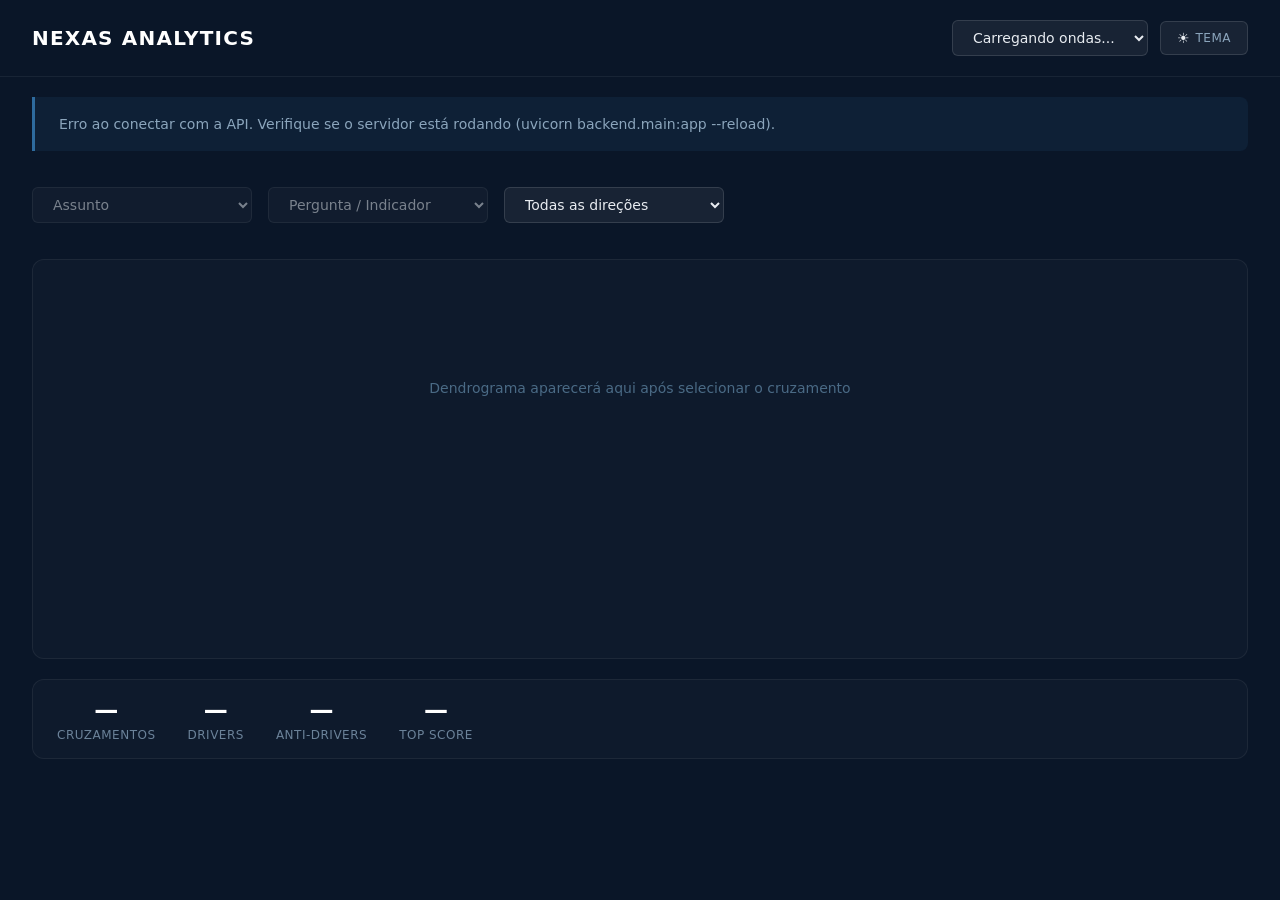
==== nexas-analytics_v2/nexas-analytics/frontend/index.html @ c2ed2652 "04/05" ====
<!DOCTYPE html>
<html lang="pt-BR" data-theme="dark">
<head>
    <meta charset="UTF-8">
    <meta name="viewport" content="width=device-width, initial-scale=1.0">
    <title>NEXAS Analytics</title>
    <script src="https://d3js.org/d3.v7.min.js"></script>

    <style>
        /* ============================================
           TEMA DARK
           ============================================ */
        [data-theme="dark"] {
            --bg-primary: #0A1628;
            --bg-card: rgba(255,255,255,0.02);
            --bg-input: rgba(255,255,255,0.06);
            --bg-contexto: rgba(46,107,158,0.12);
            --bg-tooltip: rgba(10,22,40,0.95);
            --border: rgba(255,255,255,0.06);
            --border-input: rgba(255,255,255,0.12);
            --border-accent: #2E6B9E;
            --text-primary: #FFFFFF;
            --text-secondary: #E8ECF1;
            --text-muted: #8BA5BC;
            --text-faint: #6B8299;
            --text-placeholder: #4A6A85;
            --accent: #E8873D;
            --accent-hover: rgba(232,135,61,0.4);
            --node-fill: #1A2E44;
            --node-has-children: #2E6B9E;
            --node-stroke: #2E6B9E;
            --link-color: rgba(46,107,158,0.4);
            --driver-forte: #E8873D;
            --driver-relevante: #D4A06A;
            --driver-moderado: #8BA5BC;
            --anti-driver: #5B7FA3;
            --baixa-relevancia: #3D5A73;
            --toggle-bg: rgba(255,255,255,0.08);
        }

        /* ============================================
           TEMA LIGHT
           ============================================ */
        [data-theme="light"] {
            --bg-primary: #F4F6F9;
            --bg-card: #FFFFFF;
            --bg-input: #FFFFFF;
            --bg-contexto: rgba(46,107,158,0.06);
            --bg-tooltip: rgba(255,255,255,0.97);
            --border: #E2E6EC;
            --border-input: #D0D6DE;
            --border-accent: #2E6B9E;
            --text-primary: #1A2332;
            --text-secondary: #2D3E50;
            --text-muted: #5A6F82;
            --text-faint: #7A8D9E;
            --text-placeholder: #9AACBB;
            --accent: #D47530;
            --accent-hover: rgba(212,117,48,0.15);
            --node-fill: #FFFFFF;
            --node-has-children: #D0E4F2;
            --node-stroke: #2E6B9E;
            --link-color: rgba(46,107,158,0.25);
            --driver-forte: #D47530;
            --driver-relevante: #B8884A;
            --driver-moderado: #5A6F82;
            --anti-driver: #3A6B94;
            --baixa-relevancia: #9AACBB;
            --toggle-bg: rgba(0,0,0,0.06);
        }

        /* ============================================
           LAYOUT
           ============================================ */
        * { margin: 0; padding: 0; box-sizing: border-box; }

        body {
            font-family: 'Segoe UI', system-ui, -apple-system, sans-serif;
            background: var(--bg-primary);
            color: var(--text-secondary);
            min-height: 100vh;
            transition: background 0.3s, color 0.3s;
        }

        .header {
            padding: 20px 32px;
            border-bottom: 1px solid var(--border);
            display: flex;
            align-items: center;
            justify-content: space-between;
        }
        .header h1 {
            font-size: 20px;
            font-weight: 600;
            color: var(--text-primary);
            letter-spacing: 1.2px;
        }
        .header-controls {
            display: flex;
            align-items: center;
            gap: 12px;
        }

        select, .theme-toggle {
            background: var(--bg-input);
            border: 1px solid var(--border-input);
            color: var(--text-secondary);
            padding: 8px 16px;
            border-radius: 6px;
            font-size: 14px;
            font-family: inherit;
            cursor: pointer;
            transition: border-color 0.2s;
        }
        select:hover, .theme-toggle:hover { border-color: var(--accent); }
        select:focus { outline: none; border-color: var(--accent); }
        select:disabled { opacity: 0.5; cursor: not-allowed; }

        .theme-toggle {
            display: flex;
            align-items: center;
            gap: 6px;
        }
        .toggle-label {
            font-size: 12px;
            text-transform: uppercase;
            letter-spacing: 0.5px;
            color: var(--text-muted);
        }

        .contexto {
            margin: 20px 32px;
            padding: 16px 24px;
            background: var(--bg-contexto);
            border-left: 3px solid var(--border-accent);
            border-radius: 0 8px 8px 0;
            font-size: 14px;
            line-height: 1.6;
            color: var(--text-muted);
        }
        .contexto strong { color: var(--text-primary); }

        .filtros {
            padding: 16px 32px;
            display: flex;
            gap: 16px;
            flex-wrap: wrap;
        }
        .filtros select { min-width: 220px; }

        /* --- Dendrograma (largura total) --- */
        .viz-dendrograma {
            margin: 20px 32px;
            background: var(--bg-card);
            border: 1px solid var(--border);
            border-radius: 12px;
            padding: 20px;
            overflow: auto;
            min-height: 400px;
            transition: background 0.3s, border-color 0.3s;
        }
        .viz-placeholder {
            color: var(--text-placeholder);
            font-size: 14px;
            text-align: center;
            padding: 100px 0;
        }

        /* --- Métricas --- */
        .metricas {
            margin: 20px 32px;
            padding: 16px 24px;
            background: var(--bg-card);
            border: 1px solid var(--border);
            border-radius: 12px;
            display: flex;
            gap: 32px;
            transition: background 0.3s;
        }
        .metrica-item { text-align: center; }
        .metrica-item .valor {
            font-size: 24px;
            font-weight: 700;
            color: var(--text-primary);
        }
        .metrica-item .label {
            font-size: 12px;
            color: var(--text-faint);
            margin-top: 4px;
            text-transform: uppercase;
            letter-spacing: 0.5px;
        }
        .driver-forte { color: var(--driver-forte); }
        .anti-driver { color: var(--anti-driver); }

        /* --- D3 Tree styles --- */
        .node circle {
            stroke: var(--node-stroke);
            stroke-width: 2px;
            cursor: pointer;
            transition: fill 0.2s;
        }
        .node text {
            font: 12px 'Segoe UI', system-ui, sans-serif;
            fill: var(--text-secondary);
        }
        .node--leaf text {
            font-size: 11px;
            fill: var(--text-muted);
        }
        .link {
            fill: none;
            stroke: var(--link-color);
            stroke-width: 1.5px;
        }

        /* --- Tooltip --- */
        .tooltip {
            position: absolute;
            background: var(--bg-tooltip);
            border: 1px solid var(--accent);
            border-radius: 8px;
            padding: 12px 16px;
            font-size: 13px;
            line-height: 1.6;
            pointer-events: none;
            opacity: 0;
            transition: opacity 0.2s;
            max-width: 350px;
            z-index: 1000;
        }
        .tooltip .tip-title {
            font-weight: 600;
            color: var(--text-primary);
            margin-bottom: 4px;
        }
        .tooltip .tip-row { color: var(--text-muted); }
        .tooltip .tip-row span {
            color: var(--accent);
            font-weight: 600;
        }
    </style>
</head>
<body>

    <div class="header">
        <h1>NEXAS ANALYTICS</h1>
        <div class="header-controls">
            <select id="onda-select">
                <option value="">Carregando ondas...</option>
            </select>
            <button class="theme-toggle" id="theme-toggle">
                <span class="toggle-icon">☀️</span>
                <span class="toggle-label">Tema</span>
            </button>
        </div>
    </div>

    <div class="contexto" id="contexto">
        Selecione uma onda e um cruzamento para iniciar a análise.
    </div>

    <div class="filtros">
        <select id="assunto-select" disabled>
            <option value="">Assunto</option>
        </select>
        <select id="pergunta-select" disabled>
            <option value="">Pergunta / Indicador</option>
        </select>
        <select id="direcao-select">
            <option value="">Todas as direções</option>
            <option value="DRIVER">Drivers</option>
            <option value="ANTI-DRIVER">Anti-drivers</option>
        </select>
    </div>

    <div class="viz-dendrograma" id="dendrograma-container">
        <div class="viz-placeholder">
            Dendrograma aparecerá aqui após selecionar o cruzamento
        </div>
    </div>

    <div class="metricas" id="metricas-container">
        <div class="metrica-item">
            <div class="valor" id="met-total">—</div>
            <div class="label">Cruzamentos</div>
        </div>
        <div class="metrica-item">
            <div class="valor driver-forte" id="met-drivers">—</div>
            <div class="label">Drivers</div>
        </div>
        <div class="metrica-item">
            <div class="valor anti-driver" id="met-anti">—</div>
            <div class="label">Anti-drivers</div>
        </div>
        <div class="metrica-item">
            <div class="valor" id="met-top-score">—</div>
            <div class="label">Top Score</div>
        </div>
    </div>

    <div class="tooltip" id="tooltip"></div>

    <script>
    // ============================================
    // NEXAS Analytics — Collapsible Tree + Filtros
    // ============================================

    const API_BASE = '/api';
    const state = { onda: null, assunto: null, pergunta: null, direcao: null, treeData: null };

    // ===================== TEMA =====================

    function initTheme() {
        const saved = localStorage.getItem('nexas-theme') || 'dark';
        applyTheme(saved);
        document.getElementById('theme-toggle').addEventListener('click', () => {
            const next = document.documentElement.getAttribute('data-theme') === 'dark' ? 'light' : 'dark';
            applyTheme(next);
            localStorage.setItem('nexas-theme', next);
            // Re-renderizar a árvore com as novas cores
            if (state.treeData) renderTree(state.treeData.tree);
        });
    }

    function applyTheme(theme) {
        document.documentElement.setAttribute('data-theme', theme);
        document.querySelector('.toggle-icon').textContent = theme === 'dark' ? '☀️' : '🌙';
    }

    function css(varName) {
        return getComputedStyle(document.documentElement).getPropertyValue(varName).trim();
    }

    // ===================== FETCH =====================

    async function fetchJSON(endpoint, params = {}) {
        const url = new URL(endpoint, window.location.origin);
        Object.entries(params).forEach(([k, v]) => { if (v) url.searchParams.set(k, v); });
        const resp = await fetch(url);
        if (!resp.ok) throw new Error(`API ${resp.status}`);
        return resp.json();
    }

    // ===================== INIT =====================

    async function init() {
        initTheme();
        try {
            const ondas = await fetchJSON(`${API_BASE}/ondas`);
            const sel = document.getElementById('onda-select');
            sel.innerHTML = '<option value="">Selecione a onda</option>';
            ondas.forEach(o => {
                const opt = document.createElement('option');
                opt.value = o.codigo;
                opt.textContent = `${o.codigo} (${o.total_registros?.toLocaleString()} reg.)`;
                sel.appendChild(opt);
            });
            sel.addEventListener('change', onOndaChange);
        } catch (e) {
            console.error(e);
            document.getElementById('contexto').textContent =
                'Erro ao conectar com a API. Verifique se o servidor está rodando (uvicorn backend.main:app --reload).';
        }
    }

    // ===================== FILTROS =====================

    async function onOndaChange(e) {
        state.onda = e.target.value;
        if (!state.onda) return;
        const filtros = await fetchJSON(`${API_BASE}/filtros`, { onda: state.onda });
        const sel = document.getElementById('assunto-select');
        sel.innerHTML = '<option value="">Selecione o assunto</option>';
        filtros.assuntos.forEach(a => {
            const opt = document.createElement('option');
            opt.value = a; opt.textContent = a;
            sel.appendChild(opt);
        });
        sel.disabled = false;
        sel.dataset.perguntas = JSON.stringify(filtros.perguntas);
        sel.addEventListener('change', onAssuntoChange);
    }

    async function onAssuntoChange(e) {
        state.assunto = e.target.value;
        if (!state.assunto) return;
        const perguntas = JSON.parse(e.target.dataset.perguntas);
        const sel = document.getElementById('pergunta-select');
        sel.innerHTML = '<option value="">Selecione a pergunta</option>';
        (perguntas[state.assunto] || []).forEach(p => {
            const opt = document.createElement('option');
            opt.value = p; opt.textContent = p;
            sel.appendChild(opt);
        });
        sel.disabled = false;
        sel.addEventListener('change', onPerguntaChange);
    }

    async function onPerguntaChange(e) {
        state.pergunta = e.target.value;
        if (!state.pergunta) return;
        state.direcao = document.getElementById('direcao-select').value || null;
        await loadVisualizacoes();
    }

    document.getElementById('direcao-select').addEventListener('change', () => {
        state.direcao = document.getElementById('direcao-select').value || null;
        if (state.pergunta) loadVisualizacoes();
    });

    // ===================== CARREGAR DADOS =====================

    async function loadVisualizacoes() {
        const params = {
            onda: state.onda, assunto: state.assunto,
            pergunta: state.pergunta, direcao: state.direcao,
        };
        try {
            const [treeData, metricas] = await Promise.all([
                fetchJSON(`${API_BASE}/tree`, params),
                fetchJSON(`${API_BASE}/metricas`, params),
            ]);
            state.treeData = treeData;

            document.getElementById('contexto').innerHTML =
                `Análise do assunto: <strong>${treeData.contexto.assunto_coluna}</strong>. ` +
                `Variáveis associadas a: <strong>${treeData.contexto.pergunta_coluna}</strong>.` +
                (state.direcao ? ` Filtro: <strong>${state.direcao}</strong>.` : '');

            document.getElementById('met-total').textContent = metricas.total_cruzamentos.toLocaleString();
            document.getElementById('met-drivers').textContent = metricas.total_drivers.toLocaleString();
            document.getElementById('met-anti').textContent = metricas.total_anti_drivers.toLocaleString();
            document.getElementById('met-top-score').textContent = metricas.top_score.toFixed(1);

            renderTree(treeData.tree);

        } catch (e) {
            console.error('Erro:', e);
            document.getElementById('dendrograma-container').innerHTML =
                '<div class="viz-placeholder">Erro ao carregar dados. Verifique o console.</div>';
        }
    }

    // ============================================================
    // D3 COLLAPSIBLE TREE
    // Baseado em: https://observablehq.com/@d3/collapsible-tree
    //             https://gist.github.com/d3noob/918a64abe4c3682cac3b4c3c852a698d
    // ============================================================

    let treeNodeId = 0;
    const duration = 500;
    const tooltip = document.getElementById('tooltip');

    function renderTree(data) {
        const container = document.getElementById('dendrograma-container');
        container.innerHTML = '';
        treeNodeId = 0;

        // Calcular tamanho dinâmico baseado no volume de dados
        const countLeaves = (node) => {
            if (!node.children || node.children.length === 0) return 1;
            return node.children.reduce((sum, c) => sum + countLeaves(c), 0);
        };
        const totalLeaves = countLeaves(data);

        // Dimensões: altura proporcional ao número de leaves
        const margin = { top: 20, right: 250, bottom: 20, left: 200 };
        const rowHeight = 22;
        const height = Math.max(500, totalLeaves * rowHeight);
        const width = container.clientWidth - margin.left - margin.right;
        const levelSpacing = Math.min(250, width / 5);

        const svg = d3.select(container).append('svg')
            .attr('width', width + margin.left + margin.right)
            .attr('height', height + margin.top + margin.bottom);

        const g = svg.append('g')
            .attr('transform', `translate(${margin.left},${margin.top})`);

        // Layout
        const treemap = d3.tree().size([height, width]);

        // Criar hierarquia D3
        const root = d3.hierarchy(data, d => d.children);
        root.x0 = height / 2;
        root.y0 = 0;

        // Colapsar tudo abaixo do nível 1 (CATEGORIA_COLUNA fica visível)
        if (root.children) {
            root.children.forEach(child => {
                if (child.children) {
                    child.children.forEach(collapse);
                }
            });
        }

        update(root);

        function collapse(d) {
            if (d.children) {
                d._children = d.children;
                d._children.forEach(collapse);
                d.children = null;
            }
        }

        function update(source) {
            const treeDataLayout = treemap(root);
            const nodes = treeDataLayout.descendants();
            const links = treeDataLayout.descendants().slice(1);

            // Espaçamento horizontal por nível
            nodes.forEach(d => { d.y = d.depth * levelSpacing; });

            // ========== NÓS ==========
            const node = g.selectAll('g.node')
                .data(nodes, d => d.id || (d.id = ++treeNodeId));

            const nodeEnter = node.enter().append('g')
                .attr('class', d => 'node' + (d.data.leaf ? ' node--leaf' : ''))
                .attr('transform', `translate(${source.y0},${source.x0})`)
                .on('click', (event, d) => {
                    // Toggle expand/collapse
                    if (d.children) {
                        d._children = d.children;
                        d.children = null;
                    } else {
                        d.children = d._children;
                        d._children = null;
                    }
                    update(d);
                })
                .on('mouseover', (event, d) => showTooltip(event, d))
                .on('mouseout', () => hideTooltip());

            // Círculo do nó
            nodeEnter.append('circle')
                .attr('r', 1e-6)
                .style('fill', d => nodeColor(d));

            // Label do nó
            nodeEnter.append('text')
                .attr('dy', '.35em')
                .attr('x', d => (d.children || d._children) ? -14 : 14)
                .attr('text-anchor', d => (d.children || d._children) ? 'end' : 'start')
                .text(d => truncate(d.data.name, 50))
                .style('fill', css('--text-secondary'));

            // Score badge nos leaves
            nodeEnter.filter(d => d.data.leaf && d.data.metrics)
                .append('text')
                .attr('class', 'score-badge')
                .attr('dy', '.35em')
                .attr('x', d => 14 + measureText(truncate(d.data.name, 50)) + 8)
                .style('fill', d => scoreColor(d.data.metrics))
                .style('font-size', '10px')
                .style('font-weight', '600')
                .text(d => `${d.data.metrics.score_nexas.toFixed(1)}`);

            // UPDATE
            const nodeUpdate = nodeEnter.merge(node);

            nodeUpdate.transition().duration(duration)
                .attr('transform', d => `translate(${d.y},${d.x})`);

            nodeUpdate.select('circle')
                .attr('r', d => d.data.leaf ? 4 : 7)
                .style('fill', d => nodeColor(d))
                .style('stroke', css('--node-stroke'))
                .attr('cursor', d => (d.children || d._children) ? 'pointer' : 'default');

            nodeUpdate.select('text')
                .style('fill', css('--text-secondary'));

            // EXIT
            const nodeExit = node.exit().transition().duration(duration)
                .attr('transform', `translate(${source.y},${source.x})`)
                .remove();

            nodeExit.select('circle').attr('r', 1e-6);
            nodeExit.select('text').style('fill-opacity', 1e-6);

            // ========== LINKS ==========
            const link = g.selectAll('path.link')
                .data(links, d => d.id);

            const linkEnter = link.enter().insert('path', 'g')
                .attr('class', 'link')
                .attr('d', () => {
                    const o = { x: source.x0, y: source.y0 };
                    return diagonal(o, o);
                })
                .style('stroke', css('--link-color'));

            const linkUpdate = linkEnter.merge(link);

            linkUpdate.transition().duration(duration)
                .attr('d', d => diagonal(d, d.parent))
                .style('stroke', css('--link-color'));

            link.exit().transition().duration(duration)
                .attr('d', () => {
                    const o = { x: source.x, y: source.y };
                    return diagonal(o, o);
                })
                .remove();

            // Guardar posições para transições
            nodes.forEach(d => {
                d.x0 = d.x;
                d.y0 = d.y;
            });
        }

        // Curva Bézier horizontal
        function diagonal(s, d) {
            return `M ${s.y} ${s.x}
                    C ${(s.y + d.y) / 2} ${s.x},
                      ${(s.y + d.y) / 2} ${d.x},
                      ${d.y} ${d.x}`;
        }
    }

    // ===================== HELPERS VISUAIS =====================

    function nodeColor(d) {
        if (d._children) return css('--node-has-children'); // colapsado
        if (d.data.leaf) {
            // Cor baseada na direção
            const dir = d.data.metrics?.categoria_direcao || '';
            if (dir.includes('FORTE')) return css('--driver-forte');
            if (dir.includes('RELEVANTE')) return css('--driver-relevante');
            if (dir.includes('MODERADO')) return css('--driver-moderado');
            if (dir.includes('ANTI')) return css('--anti-driver');
            return css('--baixa-relevancia');
        }
        return css('--node-fill'); // nó interno expandido
    }

    function scoreColor(metrics) {
        if (!metrics) return css('--text-muted');
        const dir = metrics.categoria_direcao || '';
        if (dir.includes('FORTE')) return css('--driver-forte');
        if (dir.includes('RELEVANTE')) return css('--driver-relevante');
        return css('--text-muted');
    }

    function truncate(text, max) {
        if (!text) return '';
        return text.length > max ? text.substring(0, max) + '…' : text;
    }

    function measureText(text) {
        // Aproximação: 7px por caractere em 12px font
        return text.length * 6.5;
    }

    // ===================== TOOLTIP =====================

    function showTooltip(event, d) {
        const m = d.data.metrics;
        if (!m) return;

        let html = `<div class="tip-title">${d.data.name}</div>`;
        html += `<div class="tip-row">Nível: ${d.data.nivel}</div>`;

        if (d.data.leaf) {
            // Leaf: métricas individuais
            html += `<div class="tip-row">Score Nexas: <span>${m.score_nexas.toFixed(2)}</span></div>`;
            html += `<div class="tip-row">Lift: <span>${m.lift.toFixed(3)}</span></div>`;
            html += `<div class="tip-row">Relevância: <span>${(m.relevancia * 100).toFixed(1)}%</span></div>`;
            html += `<div class="tip-row">Direção: <span>${m.categoria_direcao}</span></div>`;
            if (m.base_comum) html += `<div class="tip-row">Base comum: <span>${m.base_comum}</span></div>`;
        } else {
            // Nó interno: métricas agregadas
            html += `<div class="tip-row">Score médio: <span>${m.avg_score.toFixed(2)}</span></div>`;
            html += `<div class="tip-row">Relevância média: <span>${(m.avg_relevancia * 100).toFixed(1)}%</span></div>`;
            html += `<div class="tip-row">Associações: <span>${m.count}</span></div>`;
        }

        tooltip.innerHTML = html;
        tooltip.style.opacity = 1;
        tooltip.style.left = (event.pageX + 15) + 'px';
        tooltip.style.top = (event.pageY - 10) + 'px';
    }

    function hideTooltip() {
        tooltip.style.opacity = 0;
    }

    // ===================== START =====================
    init();
    </script>
</body>
</html>
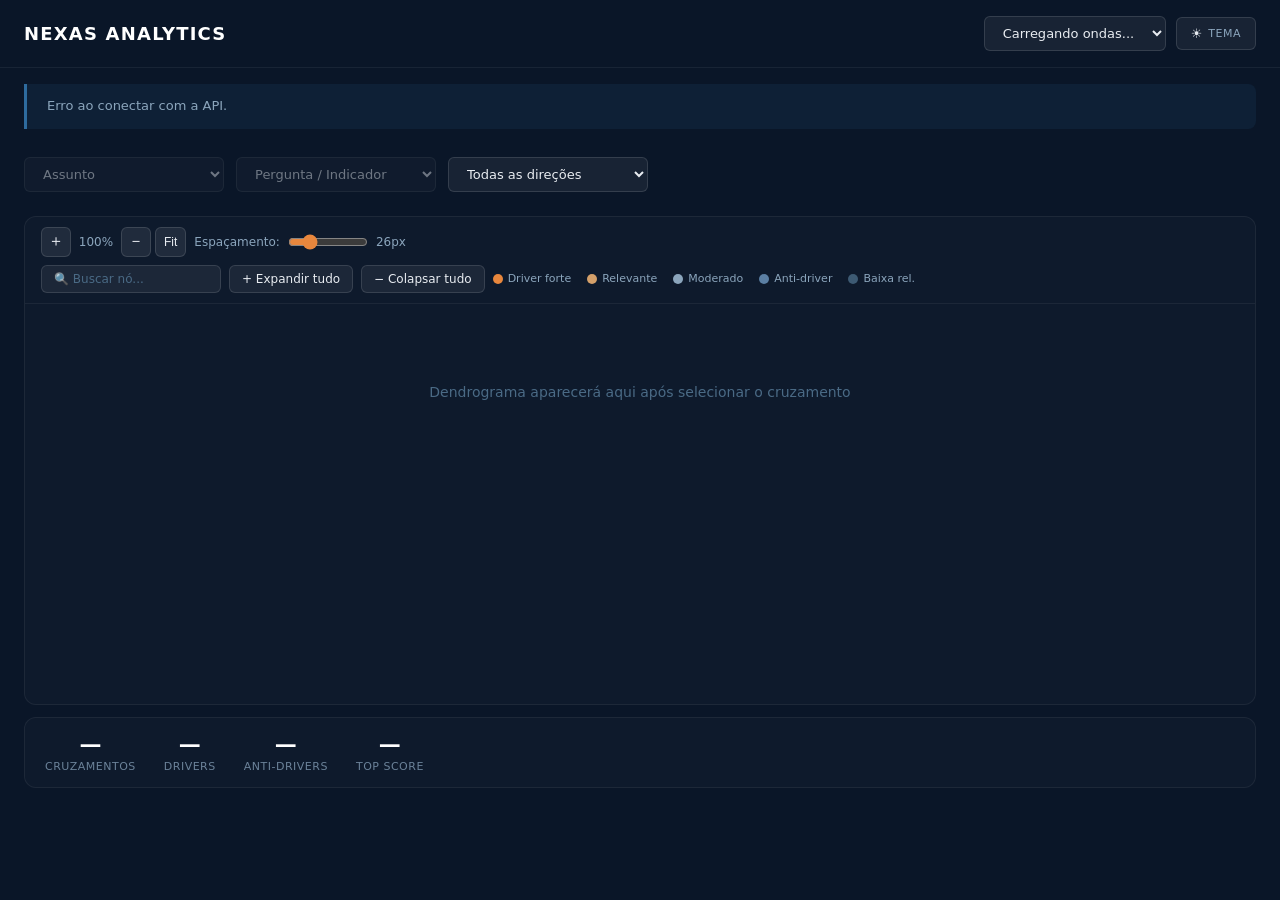
==== commit bdac2f57: "aplicaçao do zoom" ====
--- a/nexas-analytics_v2/nexas-analytics/frontend/index.html
+++ b/nexas-analytics_v2/nexas-analytics/frontend/index.html
@@ -7,15 +7,13 @@
     <script src="https://d3js.org/d3.v7.min.js"></script>
 
     <style>
-        /* ============================================
-           TEMA DARK
-           ============================================ */
+        /* ============================================ TEMAS ============================================ */
         [data-theme="dark"] {
             --bg-primary: #0A1628;
             --bg-card: rgba(255,255,255,0.02);
             --bg-input: rgba(255,255,255,0.06);
             --bg-contexto: rgba(46,107,158,0.12);
-            --bg-tooltip: rgba(10,22,40,0.95);
+            --bg-tooltip: rgba(10,22,40,0.97);
             --border: rgba(255,255,255,0.06);
             --border-input: rgba(255,255,255,0.12);
             --border-accent: #2E6B9E;
@@ -25,28 +23,25 @@
             --text-faint: #6B8299;
             --text-placeholder: #4A6A85;
             --accent: #E8873D;
-            --accent-hover: rgba(232,135,61,0.4);
-            --node-fill: #1A2E44;
-            --node-has-children: #2E6B9E;
+            --accent-hover: rgba(232,135,61,0.15);
+            --node-internal: #1A2E44;
+            --node-collapsed: #2E6B9E;
             --node-stroke: #2E6B9E;
-            --link-color: rgba(46,107,158,0.4);
+            --link-color: rgba(46,107,158,0.35);
             --driver-forte: #E8873D;
             --driver-relevante: #D4A06A;
             --driver-moderado: #8BA5BC;
             --anti-driver: #5B7FA3;
             --baixa-relevancia: #3D5A73;
             --toggle-bg: rgba(255,255,255,0.08);
-        }
-
-        /* ============================================
-           TEMA LIGHT
-           ============================================ */
+            --zoom-btn-bg: rgba(255,255,255,0.08);
+        }
         [data-theme="light"] {
             --bg-primary: #F4F6F9;
             --bg-card: #FFFFFF;
             --bg-input: #FFFFFF;
             --bg-contexto: rgba(46,107,158,0.06);
-            --bg-tooltip: rgba(255,255,255,0.97);
+            --bg-tooltip: rgba(255,255,255,0.98);
             --border: #E2E6EC;
             --border-input: #D0D6DE;
             --border-accent: #2E6B9E;
@@ -56,24 +51,22 @@
             --text-faint: #7A8D9E;
             --text-placeholder: #9AACBB;
             --accent: #D47530;
-            --accent-hover: rgba(212,117,48,0.15);
-            --node-fill: #FFFFFF;
-            --node-has-children: #D0E4F2;
+            --accent-hover: rgba(212,117,48,0.1);
+            --node-internal: #FFFFFF;
+            --node-collapsed: #D0E4F2;
             --node-stroke: #2E6B9E;
-            --link-color: rgba(46,107,158,0.25);
+            --link-color: rgba(46,107,158,0.2);
             --driver-forte: #D47530;
             --driver-relevante: #B8884A;
             --driver-moderado: #5A6F82;
             --anti-driver: #3A6B94;
             --baixa-relevancia: #9AACBB;
             --toggle-bg: rgba(0,0,0,0.06);
-        }
-
-        /* ============================================
-           LAYOUT
-           ============================================ */
+            --zoom-btn-bg: rgba(0,0,0,0.05);
+        }
+
+        /* ============================================ LAYOUT ============================================ */
         * { margin: 0; padding: 0; box-sizing: border-box; }
-
         body {
             font-family: 'Segoe UI', system-ui, -apple-system, sans-serif;
             background: var(--bg-primary);
@@ -83,161 +76,223 @@
         }
 
         .header {
-            padding: 20px 32px;
+            padding: 16px 24px;
             border-bottom: 1px solid var(--border);
             display: flex;
             align-items: center;
             justify-content: space-between;
+            gap: 12px;
         }
         .header h1 {
-            font-size: 20px;
+            font-size: 18px;
             font-weight: 600;
             color: var(--text-primary);
             letter-spacing: 1.2px;
-        }
-        .header-controls {
-            display: flex;
-            align-items: center;
-            gap: 12px;
-        }
-
-        select, .theme-toggle {
+            white-space: nowrap;
+        }
+        .header-controls { display: flex; align-items: center; gap: 10px; flex-wrap: wrap; }
+
+        select, .theme-toggle, .btn {
             background: var(--bg-input);
             border: 1px solid var(--border-input);
             color: var(--text-secondary);
-            padding: 8px 16px;
+            padding: 8px 14px;
             border-radius: 6px;
-            font-size: 14px;
+            font-size: 13px;
             font-family: inherit;
             cursor: pointer;
-            transition: border-color 0.2s;
-        }
-        select:hover, .theme-toggle:hover { border-color: var(--accent); }
-        select:focus { outline: none; border-color: var(--accent); }
-        select:disabled { opacity: 0.5; cursor: not-allowed; }
-
-        .theme-toggle {
-            display: flex;
-            align-items: center;
-            gap: 6px;
-        }
-        .toggle-label {
-            font-size: 12px;
-            text-transform: uppercase;
-            letter-spacing: 0.5px;
-            color: var(--text-muted);
-        }
+            transition: border-color 0.2s, background 0.2s;
+        }
+        select:hover, .theme-toggle:hover, .btn:hover { border-color: var(--accent); }
+        select:focus, .btn:focus { outline: none; border-color: var(--accent); }
+        select:disabled { opacity: 0.45; cursor: not-allowed; }
+
+        .theme-toggle { display: flex; align-items: center; gap: 6px; }
+        .toggle-label { font-size: 11px; text-transform: uppercase; letter-spacing: 0.5px; color: var(--text-muted); }
 
         .contexto {
-            margin: 20px 32px;
-            padding: 16px 24px;
+            margin: 16px 24px;
+            padding: 12px 20px;
             background: var(--bg-contexto);
             border-left: 3px solid var(--border-accent);
             border-radius: 0 8px 8px 0;
-            font-size: 14px;
+            font-size: 13px;
             line-height: 1.6;
             color: var(--text-muted);
         }
         .contexto strong { color: var(--text-primary); }
 
-        .filtros {
-            padding: 16px 32px;
-            display: flex;
-            gap: 16px;
-            flex-wrap: wrap;
-        }
-        .filtros select { min-width: 220px; }
-
-        /* --- Dendrograma (largura total) --- */
-        .viz-dendrograma {
-            margin: 20px 32px;
+        .filtros { padding: 12px 24px; display: flex; gap: 12px; flex-wrap: wrap; align-items: center; }
+        .filtros select { min-width: 200px; }
+
+        /* ===== DENDROGRAMA ===== */
+        .viz-wrapper {
+            margin: 12px 24px;
             background: var(--bg-card);
             border: 1px solid var(--border);
             border-radius: 12px;
-            padding: 20px;
+            overflow: hidden;
+            position: relative;
+        }
+
+        /* Barra de controles do dendrograma */
+        .viz-toolbar {
+            display: flex;
+            align-items: center;
+            justify-content: space-between;
+            padding: 10px 16px;
+            border-bottom: 1px solid var(--border);
+            gap: 8px;
+            flex-wrap: wrap;
+        }
+        .viz-toolbar-left { display: flex; align-items: center; gap: 8px; }
+        .viz-toolbar-right { display: flex; align-items: center; gap: 8px; }
+
+        .zoom-controls { display: flex; align-items: center; gap: 4px; }
+        .zoom-btn {
+            background: var(--zoom-btn-bg);
+            border: 1px solid var(--border-input);
+            color: var(--text-secondary);
+            width: 30px;
+            height: 30px;
+            border-radius: 6px;
+            font-size: 16px;
+            cursor: pointer;
+            display: flex;
+            align-items: center;
+            justify-content: center;
+            transition: border-color 0.2s, background 0.2s;
+        }
+        .zoom-btn:hover { border-color: var(--accent); background: var(--accent-hover); }
+        .zoom-level {
+            font-size: 12px;
+            color: var(--text-muted);
+            min-width: 42px;
+            text-align: center;
+        }
+
+        /* Controle de espaçamento */
+        .spacing-control { display: flex; align-items: center; gap: 8px; font-size: 12px; color: var(--text-muted); }
+        .spacing-control input[type=range] {
+            width: 80px;
+            accent-color: var(--accent);
+        }
+
+        /* Busca de nós */
+        .search-input {
+            background: var(--bg-input);
+            border: 1px solid var(--border-input);
+            color: var(--text-secondary);
+            padding: 6px 12px;
+            border-radius: 6px;
+            font-size: 12px;
+            font-family: inherit;
+            width: 180px;
+        }
+        .search-input:focus { outline: none; border-color: var(--accent); }
+        .search-input::placeholder { color: var(--text-placeholder); }
+
+        /* Container do SVG com scroll */
+        .viz-dendrograma {
             overflow: auto;
             min-height: 400px;
-            transition: background 0.3s, border-color 0.3s;
-        }
+            max-height: 75vh;
+            cursor: grab;
+        }
+        .viz-dendrograma:active { cursor: grabbing; }
         .viz-placeholder {
             color: var(--text-placeholder);
             font-size: 14px;
             text-align: center;
-            padding: 100px 0;
-        }
-
-        /* --- Métricas --- */
+            padding: 80px 0;
+        }
+
+        /* ===== D3 NODE STYLES ===== */
+        .node circle {
+            stroke-width: 2px;
+            cursor: pointer;
+            transition: r 0.2s, stroke-width 0.2s;
+        }
+        .node circle:hover { stroke-width: 3px; }
+        .node text {
+            font-size: 12px;
+            font-family: 'Segoe UI', system-ui, sans-serif;
+            fill: var(--text-secondary);
+            pointer-events: none;
+        }
+        .node.highlight circle { stroke: var(--accent) !important; stroke-width: 3px !important; }
+        .node.highlight text { fill: var(--accent) !important; font-weight: 600; }
+
+        .link {
+            fill: none;
+            stroke-width: 1.5px;
+            transition: stroke 0.3s;
+        }
+
+        /* ===== MÉTRICAS ===== */
         .metricas {
-            margin: 20px 32px;
-            padding: 16px 24px;
+            margin: 12px 24px 20px;
+            padding: 14px 20px;
             background: var(--bg-card);
             border: 1px solid var(--border);
             border-radius: 12px;
             display: flex;
-            gap: 32px;
-            transition: background 0.3s;
+            gap: 28px;
+            flex-wrap: wrap;
         }
         .metrica-item { text-align: center; }
-        .metrica-item .valor {
-            font-size: 24px;
-            font-weight: 700;
-            color: var(--text-primary);
-        }
-        .metrica-item .label {
-            font-size: 12px;
-            color: var(--text-faint);
-            margin-top: 4px;
-            text-transform: uppercase;
-            letter-spacing: 0.5px;
-        }
-        .driver-forte { color: var(--driver-forte); }
-        .anti-driver { color: var(--anti-driver); }
-
-        /* --- D3 Tree styles --- */
-        .node circle {
-            stroke: var(--node-stroke);
-            stroke-width: 2px;
-            cursor: pointer;
-            transition: fill 0.2s;
-        }
-        .node text {
-            font: 12px 'Segoe UI', system-ui, sans-serif;
-            fill: var(--text-secondary);
-        }
-        .node--leaf text {
-            font-size: 11px;
-            fill: var(--text-muted);
-        }
-        .link {
-            fill: none;
-            stroke: var(--link-color);
-            stroke-width: 1.5px;
-        }
-
-        /* --- Tooltip --- */
+        .metrica-item .valor { font-size: 22px; font-weight: 700; color: var(--text-primary); }
+        .metrica-item .label { font-size: 11px; color: var(--text-faint); margin-top: 3px; text-transform: uppercase; letter-spacing: 0.5px; }
+        .driver-forte  { color: var(--driver-forte); }
+        .anti-driver   { color: var(--anti-driver); }
+
+        /* ===== TOOLTIP ===== */
         .tooltip {
-            position: absolute;
+            position: fixed;
             background: var(--bg-tooltip);
             border: 1px solid var(--accent);
             border-radius: 8px;
             padding: 12px 16px;
-            font-size: 13px;
-            line-height: 1.6;
+            font-size: 12px;
+            line-height: 1.7;
             pointer-events: none;
             opacity: 0;
-            transition: opacity 0.2s;
-            max-width: 350px;
-            z-index: 1000;
-        }
-        .tooltip .tip-title {
+            transition: opacity 0.15s;
+            max-width: 340px;
+            z-index: 9999;
+            box-shadow: 0 8px 32px rgba(0,0,0,0.3);
+        }
+        .tooltip .tip-title { font-weight: 600; color: var(--text-primary); margin-bottom: 6px; font-size: 13px; }
+        .tooltip .tip-row { color: var(--text-muted); }
+        .tooltip .tip-row span { color: var(--accent); font-weight: 600; }
+        .tooltip .tip-badge {
+            display: inline-block;
+            padding: 2px 8px;
+            border-radius: 4px;
+            font-size: 11px;
             font-weight: 600;
-            color: var(--text-primary);
-            margin-bottom: 4px;
-        }
-        .tooltip .tip-row { color: var(--text-muted); }
-        .tooltip .tip-row span {
-            color: var(--accent);
-            font-weight: 600;
+            margin-top: 4px;
+        }
+
+        /* ===== LEGENDA ===== */
+        .legenda {
+            display: flex;
+            gap: 16px;
+            align-items: center;
+            flex-wrap: wrap;
+        }
+        .legenda-item {
+            display: flex;
+            align-items: center;
+            gap: 5px;
+            font-size: 11px;
+            color: var(--text-muted);
+        }
+        .legenda-dot {
+            width: 10px;
+            height: 10px;
+            border-radius: 50%;
+            flex-shrink: 0;
         }
     </style>
 </head>
@@ -246,9 +301,7 @@
     <div class="header">
         <h1>NEXAS ANALYTICS</h1>
         <div class="header-controls">
-            <select id="onda-select">
-                <option value="">Carregando ondas...</option>
-            </select>
+            <select id="onda-select"><option value="">Carregando ondas...</option></select>
             <button class="theme-toggle" id="theme-toggle">
                 <span class="toggle-icon">☀️</span>
                 <span class="toggle-label">Tema</span>
@@ -261,12 +314,8 @@
     </div>
 
     <div class="filtros">
-        <select id="assunto-select" disabled>
-            <option value="">Assunto</option>
-        </select>
-        <select id="pergunta-select" disabled>
-            <option value="">Pergunta / Indicador</option>
-        </select>
+        <select id="assunto-select" disabled><option value="">Assunto</option></select>
+        <select id="pergunta-select" disabled><option value="">Pergunta / Indicador</option></select>
         <select id="direcao-select">
             <option value="">Todas as direções</option>
             <option value="DRIVER">Drivers</option>
@@ -274,423 +323,484 @@
         </select>
     </div>
 
-    <div class="viz-dendrograma" id="dendrograma-container">
-        <div class="viz-placeholder">
-            Dendrograma aparecerá aqui após selecionar o cruzamento
+    <div class="viz-wrapper" id="viz-wrapper">
+        <!-- Toolbar do dendrograma -->
+        <div class="viz-toolbar">
+            <div class="viz-toolbar-left">
+                <!-- Zoom -->
+                <div class="zoom-controls">
+                    <button class="zoom-btn" id="zoom-in"  title="Zoom in">＋</button>
+                    <span class="zoom-level" id="zoom-level">100%</span>
+                    <button class="zoom-btn" id="zoom-out" title="Zoom out">－</button>
+                    <button class="zoom-btn" id="zoom-fit" title="Ajustar à tela" style="width:auto;padding:0 8px;font-size:12px;">Fit</button>
+                </div>
+                <!-- Espaçamento vertical -->
+                <div class="spacing-control">
+                    <span>Espaçamento:</span>
+                    <input type="range" id="spacing-slider" min="16" max="60" value="26" step="2">
+                    <span id="spacing-val">26px</span>
+                </div>
+            </div>
+            <div class="viz-toolbar-right">
+                <!-- Busca -->
+                <input type="text" class="search-input" id="search-input" placeholder="🔍 Buscar nó...">
+                <!-- Expandir/colapsar tudo -->
+                <button class="btn" id="btn-expand-all"   style="font-size:12px;padding:6px 12px;">+ Expandir tudo</button>
+                <button class="btn" id="btn-collapse-all" style="font-size:12px;padding:6px 12px;">− Colapsar tudo</button>
+                <!-- Legenda -->
+                <div class="legenda">
+                    <div class="legenda-item"><div class="legenda-dot" style="background:var(--driver-forte)"></div>Driver forte</div>
+                    <div class="legenda-item"><div class="legenda-dot" style="background:var(--driver-relevante)"></div>Relevante</div>
+                    <div class="legenda-item"><div class="legenda-dot" style="background:var(--driver-moderado)"></div>Moderado</div>
+                    <div class="legenda-item"><div class="legenda-dot" style="background:var(--anti-driver)"></div>Anti-driver</div>
+                    <div class="legenda-item"><div class="legenda-dot" style="background:var(--baixa-relevancia)"></div>Baixa rel.</div>
+                </div>
+            </div>
+        </div>
+        <!-- SVG do dendrograma -->
+        <div class="viz-dendrograma" id="dendrograma-container">
+            <div class="viz-placeholder">Dendrograma aparecerá aqui após selecionar o cruzamento</div>
         </div>
     </div>
 
-    <div class="metricas" id="metricas-container">
-        <div class="metrica-item">
-            <div class="valor" id="met-total">—</div>
-            <div class="label">Cruzamentos</div>
-        </div>
-        <div class="metrica-item">
-            <div class="valor driver-forte" id="met-drivers">—</div>
-            <div class="label">Drivers</div>
-        </div>
-        <div class="metrica-item">
-            <div class="valor anti-driver" id="met-anti">—</div>
-            <div class="label">Anti-drivers</div>
-        </div>
-        <div class="metrica-item">
-            <div class="valor" id="met-top-score">—</div>
-            <div class="label">Top Score</div>
-        </div>
+    <div class="metricas">
+        <div class="metrica-item"><div class="valor" id="met-total">—</div><div class="label">Cruzamentos</div></div>
+        <div class="metrica-item"><div class="valor driver-forte" id="met-drivers">—</div><div class="label">Drivers</div></div>
+        <div class="metrica-item"><div class="valor anti-driver" id="met-anti">—</div><div class="label">Anti-drivers</div></div>
+        <div class="metrica-item"><div class="valor" id="met-top-score">—</div><div class="label">Top Score</div></div>
     </div>
 
     <div class="tooltip" id="tooltip"></div>
 
-    <script>
-    // ============================================
-    // NEXAS Analytics — Collapsible Tree + Filtros
-    // ============================================
-
-    const API_BASE = '/api';
-    const state = { onda: null, assunto: null, pergunta: null, direcao: null, treeData: null };
-
-    // ===================== TEMA =====================
-
-    function initTheme() {
-        const saved = localStorage.getItem('nexas-theme') || 'dark';
-        applyTheme(saved);
-        document.getElementById('theme-toggle').addEventListener('click', () => {
-            const next = document.documentElement.getAttribute('data-theme') === 'dark' ? 'light' : 'dark';
-            applyTheme(next);
-            localStorage.setItem('nexas-theme', next);
-            // Re-renderizar a árvore com as novas cores
-            if (state.treeData) renderTree(state.treeData.tree);
-        });
-    }
-
-    function applyTheme(theme) {
-        document.documentElement.setAttribute('data-theme', theme);
-        document.querySelector('.toggle-icon').textContent = theme === 'dark' ? '☀️' : '🌙';
-    }
-
-    function css(varName) {
-        return getComputedStyle(document.documentElement).getPropertyValue(varName).trim();
-    }
-
-    // ===================== FETCH =====================
-
-    async function fetchJSON(endpoint, params = {}) {
-        const url = new URL(endpoint, window.location.origin);
-        Object.entries(params).forEach(([k, v]) => { if (v) url.searchParams.set(k, v); });
-        const resp = await fetch(url);
-        if (!resp.ok) throw new Error(`API ${resp.status}`);
-        return resp.json();
-    }
-
-    // ===================== INIT =====================
-
-    async function init() {
-        initTheme();
-        try {
-            const ondas = await fetchJSON(`${API_BASE}/ondas`);
-            const sel = document.getElementById('onda-select');
-            sel.innerHTML = '<option value="">Selecione a onda</option>';
-            ondas.forEach(o => {
-                const opt = document.createElement('option');
-                opt.value = o.codigo;
-                opt.textContent = `${o.codigo} (${o.total_registros?.toLocaleString()} reg.)`;
-                sel.appendChild(opt);
-            });
-            sel.addEventListener('change', onOndaChange);
-        } catch (e) {
-            console.error(e);
-            document.getElementById('contexto').textContent =
-                'Erro ao conectar com a API. Verifique se o servidor está rodando (uvicorn backend.main:app --reload).';
-        }
-    }
-
-    // ===================== FILTROS =====================
-
-    async function onOndaChange(e) {
-        state.onda = e.target.value;
-        if (!state.onda) return;
-        const filtros = await fetchJSON(`${API_BASE}/filtros`, { onda: state.onda });
-        const sel = document.getElementById('assunto-select');
-        sel.innerHTML = '<option value="">Selecione o assunto</option>';
-        filtros.assuntos.forEach(a => {
+<script>
+// ============================================================
+// NEXAS Analytics — Collapsible Tree com Zoom + Espaçamento
+// ============================================================
+
+const API_BASE = '/api';
+const state = { onda: null, assunto: null, pergunta: null, direcao: null, treeData: null };
+
+// ===================== TEMA =====================
+function initTheme() {
+    const saved = localStorage.getItem('nexas-theme') || 'dark';
+    applyTheme(saved);
+    document.getElementById('theme-toggle').addEventListener('click', () => {
+        const next = document.documentElement.getAttribute('data-theme') === 'dark' ? 'light' : 'dark';
+        applyTheme(next);
+        localStorage.setItem('nexas-theme', next);
+        if (state.treeData) renderTree(state.treeData.tree);
+    });
+}
+function applyTheme(theme) {
+    document.documentElement.setAttribute('data-theme', theme);
+    document.querySelector('.toggle-icon').textContent = theme === 'dark' ? '☀️' : '🌙';
+}
+function css(v) { return getComputedStyle(document.documentElement).getPropertyValue(v).trim(); }
+
+// ===================== FETCH =====================
+async function fetchJSON(endpoint, params = {}) {
+    const url = new URL(endpoint, window.location.origin);
+    Object.entries(params).forEach(([k,v]) => { if (v) url.searchParams.set(k,v); });
+    const r = await fetch(url);
+    if (!r.ok) throw new Error(`API ${r.status}`);
+    return r.json();
+}
+
+// ===================== INIT =====================
+async function init() {
+    initTheme();
+    try {
+        const ondas = await fetchJSON(`${API_BASE}/ondas`);
+        const sel = document.getElementById('onda-select');
+        sel.innerHTML = '<option value="">Selecione a onda</option>';
+        ondas.forEach(o => {
             const opt = document.createElement('option');
-            opt.value = a; opt.textContent = a;
+            opt.value = o.codigo;
+            opt.textContent = `${o.codigo} (${o.total_registros?.toLocaleString()} reg.)`;
             sel.appendChild(opt);
         });
-        sel.disabled = false;
-        sel.dataset.perguntas = JSON.stringify(filtros.perguntas);
-        sel.addEventListener('change', onAssuntoChange);
-    }
-
-    async function onAssuntoChange(e) {
-        state.assunto = e.target.value;
-        if (!state.assunto) return;
-        const perguntas = JSON.parse(e.target.dataset.perguntas);
-        const sel = document.getElementById('pergunta-select');
-        sel.innerHTML = '<option value="">Selecione a pergunta</option>';
-        (perguntas[state.assunto] || []).forEach(p => {
-            const opt = document.createElement('option');
-            opt.value = p; opt.textContent = p;
-            sel.appendChild(opt);
+        sel.addEventListener('change', onOndaChange);
+    } catch(e) {
+        document.getElementById('contexto').textContent = 'Erro ao conectar com a API.';
+    }
+}
+
+// ===================== FILTROS =====================
+async function onOndaChange(e) {
+    state.onda = e.target.value; if (!state.onda) return;
+    const filtros = await fetchJSON(`${API_BASE}/filtros`, { onda: state.onda });
+    const sel = document.getElementById('assunto-select');
+    sel.innerHTML = '<option value="">Selecione o assunto</option>';
+    filtros.assuntos.forEach(a => { const o = document.createElement('option'); o.value = a; o.textContent = a; sel.appendChild(o); });
+    sel.disabled = false;
+    sel.dataset.perguntas = JSON.stringify(filtros.perguntas);
+    sel.addEventListener('change', onAssuntoChange);
+}
+async function onAssuntoChange(e) {
+    state.assunto = e.target.value; if (!state.assunto) return;
+    const perguntas = JSON.parse(e.target.dataset.perguntas);
+    const sel = document.getElementById('pergunta-select');
+    sel.innerHTML = '<option value="">Selecione a pergunta</option>';
+    (perguntas[state.assunto] || []).forEach(p => { const o = document.createElement('option'); o.value = p; o.textContent = p; sel.appendChild(o); });
+    sel.disabled = false;
+    sel.addEventListener('change', onPerguntaChange);
+}
+async function onPerguntaChange(e) {
+    state.pergunta = e.target.value; if (!state.pergunta) return;
+    state.direcao = document.getElementById('direcao-select').value || null;
+    await loadVisualizacoes();
+}
+document.getElementById('direcao-select').addEventListener('change', () => {
+    state.direcao = document.getElementById('direcao-select').value || null;
+    if (state.pergunta) loadVisualizacoes();
+});
+
+// ===================== CARREGAR DADOS =====================
+async function loadVisualizacoes() {
+    const params = { onda: state.onda, assunto: state.assunto, pergunta: state.pergunta, direcao: state.direcao };
+    try {
+        const [treeData, metricas] = await Promise.all([
+            fetchJSON(`${API_BASE}/tree`, params),
+            fetchJSON(`${API_BASE}/metricas`, params),
+        ]);
+        state.treeData = treeData;
+        document.getElementById('contexto').innerHTML =
+            `Análise: <strong>${treeData.contexto.assunto_coluna}</strong> → <strong>${treeData.contexto.pergunta_coluna}</strong>` +
+            (state.direcao ? ` | Filtro: <strong>${state.direcao}</strong>` : '');
+        document.getElementById('met-total').textContent  = metricas.total_cruzamentos.toLocaleString();
+        document.getElementById('met-drivers').textContent = metricas.total_drivers.toLocaleString();
+        document.getElementById('met-anti').textContent    = metricas.total_anti_drivers.toLocaleString();
+        document.getElementById('met-top-score').textContent = metricas.top_score.toFixed(1);
+        renderTree(treeData.tree);
+    } catch(e) {
+        console.error(e);
+        document.getElementById('dendrograma-container').innerHTML =
+            '<div class="viz-placeholder">Erro ao carregar. Verifique o console.</div>';
+    }
+}
+
+// ============================================================
+// D3 COLLAPSIBLE TREE
+// ============================================================
+let svgEl = null, gEl = null, zoomBehavior = null, rootNode = null;
+let treeNodeId = 0;
+const DURATION = 400;
+
+// Espaçamento configurável via slider
+let ROW_HEIGHT   = 26;  // espaçamento vertical entre nós
+const LEVEL_WIDTH = 260; // espaçamento horizontal entre níveis
+const MARGIN = { top: 30, right: 300, bottom: 30, left: 60 };
+
+function renderTree(data) {
+    const container = document.getElementById('dendrograma-container');
+    container.innerHTML = '';
+    treeNodeId = 0;
+
+    // Contar leaves para calcular altura mínima
+    const countLeaves = n => (!n.children || !n.children.length) ? 1 : n.children.reduce((s,c) => s + countLeaves(c), 0);
+
+    // Dimensões iniciais
+    const W = Math.max(container.clientWidth - 20, 900);
+    const H = Math.max(countLeaves(data) * ROW_HEIGHT * 1.2, 500);
+
+    // Criar SVG com zoom
+    const svg = d3.select(container).append('svg')
+        .attr('width',  W + MARGIN.left + MARGIN.right)
+        .attr('height', H + MARGIN.top  + MARGIN.bottom);
+
+    svgEl = svg;
+
+    // Grupo principal
+    const g = svg.append('g')
+        .attr('transform', `translate(${MARGIN.left},${MARGIN.top})`);
+    gEl = g;
+
+    // ---- ZOOM ----
+    zoomBehavior = d3.zoom()
+        .scaleExtent([0.1, 4])
+        .on('zoom', (event) => {
+            g.attr('transform', event.transform);
+            updateZoomLabel(event.transform.k);
         });
-        sel.disabled = false;
-        sel.addEventListener('change', onPerguntaChange);
-    }
-
-    async function onPerguntaChange(e) {
-        state.pergunta = e.target.value;
-        if (!state.pergunta) return;
-        state.direcao = document.getElementById('direcao-select').value || null;
-        await loadVisualizacoes();
-    }
-
-    document.getElementById('direcao-select').addEventListener('change', () => {
-        state.direcao = document.getElementById('direcao-select').value || null;
-        if (state.pergunta) loadVisualizacoes();
-    });
-
-    // ===================== CARREGAR DADOS =====================
-
-    async function loadVisualizacoes() {
-        const params = {
-            onda: state.onda, assunto: state.assunto,
-            pergunta: state.pergunta, direcao: state.direcao,
-        };
-        try {
-            const [treeData, metricas] = await Promise.all([
-                fetchJSON(`${API_BASE}/tree`, params),
-                fetchJSON(`${API_BASE}/metricas`, params),
-            ]);
-            state.treeData = treeData;
-
-            document.getElementById('contexto').innerHTML =
-                `Análise do assunto: <strong>${treeData.contexto.assunto_coluna}</strong>. ` +
-                `Variáveis associadas a: <strong>${treeData.contexto.pergunta_coluna}</strong>.` +
-                (state.direcao ? ` Filtro: <strong>${state.direcao}</strong>.` : '');
-
-            document.getElementById('met-total').textContent = metricas.total_cruzamentos.toLocaleString();
-            document.getElementById('met-drivers').textContent = metricas.total_drivers.toLocaleString();
-            document.getElementById('met-anti').textContent = metricas.total_anti_drivers.toLocaleString();
-            document.getElementById('met-top-score').textContent = metricas.top_score.toFixed(1);
-
-            renderTree(treeData.tree);
-
-        } catch (e) {
-            console.error('Erro:', e);
-            document.getElementById('dendrograma-container').innerHTML =
-                '<div class="viz-placeholder">Erro ao carregar dados. Verifique o console.</div>';
-        }
-    }
-
-    // ============================================================
-    // D3 COLLAPSIBLE TREE
-    // Baseado em: https://observablehq.com/@d3/collapsible-tree
-    //             https://gist.github.com/d3noob/918a64abe4c3682cac3b4c3c852a698d
-    // ============================================================
-
-    let treeNodeId = 0;
-    const duration = 500;
-    const tooltip = document.getElementById('tooltip');
-
-    function renderTree(data) {
-        const container = document.getElementById('dendrograma-container');
-        container.innerHTML = '';
-        treeNodeId = 0;
-
-        // Calcular tamanho dinâmico baseado no volume de dados
-        const countLeaves = (node) => {
-            if (!node.children || node.children.length === 0) return 1;
-            return node.children.reduce((sum, c) => sum + countLeaves(c), 0);
-        };
-        const totalLeaves = countLeaves(data);
-
-        // Dimensões: altura proporcional ao número de leaves
-        const margin = { top: 20, right: 250, bottom: 20, left: 200 };
-        const rowHeight = 22;
-        const height = Math.max(500, totalLeaves * rowHeight);
-        const width = container.clientWidth - margin.left - margin.right;
-        const levelSpacing = Math.min(250, width / 5);
-
-        const svg = d3.select(container).append('svg')
-            .attr('width', width + margin.left + margin.right)
-            .attr('height', height + margin.top + margin.bottom);
-
-        const g = svg.append('g')
-            .attr('transform', `translate(${margin.left},${margin.top})`);
-
-        // Layout
-        const treemap = d3.tree().size([height, width]);
-
-        // Criar hierarquia D3
-        const root = d3.hierarchy(data, d => d.children);
-        root.x0 = height / 2;
-        root.y0 = 0;
-
-        // Colapsar tudo abaixo do nível 1 (CATEGORIA_COLUNA fica visível)
-        if (root.children) {
-            root.children.forEach(child => {
-                if (child.children) {
-                    child.children.forEach(collapse);
-                }
+
+    svg.call(zoomBehavior);
+
+    // Botões de zoom
+    document.getElementById('zoom-in').onclick  = () => svg.transition().duration(300).call(zoomBehavior.scaleBy, 1.3);
+    document.getElementById('zoom-out').onclick = () => svg.transition().duration(300).call(zoomBehavior.scaleBy, 0.77);
+    document.getElementById('zoom-fit').onclick = fitToScreen;
+
+    // Scroll com roda do mouse dentro do container
+    svg.on('wheel.zoom', null); // desativa zoom por roda (deixa scroll nativo do container)
+
+    // Layout
+    const treemap = d3.tree().size([H, W]);
+
+    rootNode = d3.hierarchy(data, d => d.children);
+    rootNode.x0 = H / 2;
+    rootNode.y0 = 0;
+
+    // Colapsar abaixo do nível 1
+    if (rootNode.children) {
+        rootNode.children.forEach(c1 => {
+            if (c1.children) c1.children.forEach(collapse);
+        });
+    }
+
+    update(rootNode);
+
+    // ---- Expandir/Colapsar tudo ----
+    document.getElementById('btn-expand-all').onclick = () => {
+        rootNode.descendants().forEach(d => {
+            if (d._children) { d.children = d._children; d._children = null; }
+        });
+        update(rootNode);
+    };
+    document.getElementById('btn-collapse-all').onclick = () => {
+        rootNode.descendants().forEach(d => {
+            if (d.depth > 0 && d.children) { d._children = d.children; d.children = null; }
+        });
+        update(rootNode);
+    };
+
+    // ---- Slider de espaçamento ----
+    const slider = document.getElementById('spacing-slider');
+    slider.value = ROW_HEIGHT;
+    document.getElementById('spacing-val').textContent = `${ROW_HEIGHT}px`;
+    slider.oninput = function() {
+        ROW_HEIGHT = +this.value;
+        document.getElementById('spacing-val').textContent = `${ROW_HEIGHT}px`;
+        applySpacing();
+    };
+
+    // ---- Busca ----
+    document.getElementById('search-input').oninput = function() {
+        const q = this.value.trim().toLowerCase();
+        d3.selectAll('.node').classed('highlight', false);
+        if (!q) return;
+        d3.selectAll('.node').classed('highlight', d =>
+            d.data.name.toLowerCase().includes(q)
+        );
+    };
+
+    function applySpacing() {
+        const allLeaves = rootNode.descendants().filter(d => !d.children && !d._children).length;
+        const newH = Math.max(allLeaves * ROW_HEIGHT * 1.2, 500);
+        treemap.size([newH, W]);
+        svgEl.attr('height', newH + MARGIN.top + MARGIN.bottom);
+        update(rootNode);
+    }
+
+    function collapse(d) {
+        if (d.children) { d._children = d.children; d._children.forEach(collapse); d.children = null; }
+    }
+
+    function update(source) {
+        const treeLayout = treemap(rootNode);
+        const nodes = treeLayout.descendants();
+        const links  = treeLayout.descendants().slice(1);
+
+        // Ajuste horizontal proporcional ao nível
+        nodes.forEach(d => { d.y = d.depth * LEVEL_WIDTH; });
+
+        // ======== NÓS ========
+        const node = gEl.selectAll('g.node')
+            .data(nodes, d => d.id || (d.id = ++treeNodeId));
+
+        const nodeEnter = node.enter().append('g')
+            .attr('class', 'node')
+            .attr('transform', `translate(${source.y0},${source.x0})`)
+            .on('click', (event, d) => {
+                if (d.children)  { d._children = d.children; d.children = null; }
+                else              { d.children = d._children; d._children = null; }
+                update(d);
+            })
+            .on('mousemove', (event, d) => showTooltip(event, d))
+            .on('mouseleave', hideTooltip);
+
+        // Círculo
+        nodeEnter.append('circle').attr('r', 1e-6).style('fill', d => nodeColor(d));
+
+        // Label principal (com quebra automática de linha)
+        nodeEnter.each(function(d) {
+            const el = d3.select(this);
+            const isLeft = !!(d.children || d._children);  // esquerda = nó pai
+            const x = isLeft ? -12 : 12;
+            const anchor = isLeft ? 'end' : 'start';
+            const maxChars = 38;
+            const text = d.data.name || '';
+            const lines = wrapText(text, maxChars);
+
+            const tg = el.append('g').attr('class', 'label-group');
+
+            lines.forEach((line, i) => {
+                tg.append('text')
+                    .attr('x', x)
+                    .attr('dy', `${(i - (lines.length - 1) / 2) * 1.2}em`)
+                    .attr('text-anchor', anchor)
+                    .attr('fill', css('--text-secondary'))
+                    .text(line);
             });
-        }
-
-        update(root);
-
-        function collapse(d) {
-            if (d.children) {
-                d._children = d.children;
-                d._children.forEach(collapse);
-                d.children = null;
+
+            // Score badge nos leaves
+            if (d.data.leaf && d.data.metrics) {
+                const score = d.data.metrics.score_nexas;
+                const dir   = d.data.metrics.categoria_direcao || '';
+                tg.append('text')
+                    .attr('x', x)
+                    .attr('dy', `${(lines.length / 2 + 0.3) * 1.2}em`)
+                    .attr('text-anchor', anchor)
+                    .attr('fill', scoreColor(dir))
+                    .attr('font-size', '10px')
+                    .attr('font-weight', '700')
+                    .text(`Score: ${score.toFixed(1)}`);
             }
-        }
-
-        function update(source) {
-            const treeDataLayout = treemap(root);
-            const nodes = treeDataLayout.descendants();
-            const links = treeDataLayout.descendants().slice(1);
-
-            // Espaçamento horizontal por nível
-            nodes.forEach(d => { d.y = d.depth * levelSpacing; });
-
-            // ========== NÓS ==========
-            const node = g.selectAll('g.node')
-                .data(nodes, d => d.id || (d.id = ++treeNodeId));
-
-            const nodeEnter = node.enter().append('g')
-                .attr('class', d => 'node' + (d.data.leaf ? ' node--leaf' : ''))
-                .attr('transform', `translate(${source.y0},${source.x0})`)
-                .on('click', (event, d) => {
-                    // Toggle expand/collapse
-                    if (d.children) {
-                        d._children = d.children;
-                        d.children = null;
-                    } else {
-                        d.children = d._children;
-                        d._children = null;
-                    }
-                    update(d);
-                })
-                .on('mouseover', (event, d) => showTooltip(event, d))
-                .on('mouseout', () => hideTooltip());
-
-            // Círculo do nó
-            nodeEnter.append('circle')
-                .attr('r', 1e-6)
-                .style('fill', d => nodeColor(d));
-
-            // Label do nó
-            nodeEnter.append('text')
-                .attr('dy', '.35em')
-                .attr('x', d => (d.children || d._children) ? -14 : 14)
-                .attr('text-anchor', d => (d.children || d._children) ? 'end' : 'start')
-                .text(d => truncate(d.data.name, 50))
-                .style('fill', css('--text-secondary'));
-
-            // Score badge nos leaves
-            nodeEnter.filter(d => d.data.leaf && d.data.metrics)
-                .append('text')
-                .attr('class', 'score-badge')
-                .attr('dy', '.35em')
-                .attr('x', d => 14 + measureText(truncate(d.data.name, 50)) + 8)
-                .style('fill', d => scoreColor(d.data.metrics))
-                .style('font-size', '10px')
-                .style('font-weight', '600')
-                .text(d => `${d.data.metrics.score_nexas.toFixed(1)}`);
-
-            // UPDATE
-            const nodeUpdate = nodeEnter.merge(node);
-
-            nodeUpdate.transition().duration(duration)
-                .attr('transform', d => `translate(${d.y},${d.x})`);
-
-            nodeUpdate.select('circle')
-                .attr('r', d => d.data.leaf ? 4 : 7)
-                .style('fill', d => nodeColor(d))
-                .style('stroke', css('--node-stroke'))
-                .attr('cursor', d => (d.children || d._children) ? 'pointer' : 'default');
-
-            nodeUpdate.select('text')
-                .style('fill', css('--text-secondary'));
-
-            // EXIT
-            const nodeExit = node.exit().transition().duration(duration)
-                .attr('transform', `translate(${source.y},${source.x})`)
-                .remove();
-
-            nodeExit.select('circle').attr('r', 1e-6);
-            nodeExit.select('text').style('fill-opacity', 1e-6);
-
-            // ========== LINKS ==========
-            const link = g.selectAll('path.link')
-                .data(links, d => d.id);
-
-            const linkEnter = link.enter().insert('path', 'g')
-                .attr('class', 'link')
-                .attr('d', () => {
-                    const o = { x: source.x0, y: source.y0 };
-                    return diagonal(o, o);
-                })
-                .style('stroke', css('--link-color'));
-
-            const linkUpdate = linkEnter.merge(link);
-
-            linkUpdate.transition().duration(duration)
-                .attr('d', d => diagonal(d, d.parent))
-                .style('stroke', css('--link-color'));
-
-            link.exit().transition().duration(duration)
-                .attr('d', () => {
-                    const o = { x: source.x, y: source.y };
-                    return diagonal(o, o);
-                })
-                .remove();
-
-            // Guardar posições para transições
-            nodes.forEach(d => {
-                d.x0 = d.x;
-                d.y0 = d.y;
-            });
-        }
-
-        // Curva Bézier horizontal
-        function diagonal(s, d) {
-            return `M ${s.y} ${s.x}
-                    C ${(s.y + d.y) / 2} ${s.x},
-                      ${(s.y + d.y) / 2} ${d.x},
-                      ${d.y} ${d.x}`;
-        }
-    }
-
-    // ===================== HELPERS VISUAIS =====================
-
-    function nodeColor(d) {
-        if (d._children) return css('--node-has-children'); // colapsado
-        if (d.data.leaf) {
-            // Cor baseada na direção
-            const dir = d.data.metrics?.categoria_direcao || '';
-            if (dir.includes('FORTE')) return css('--driver-forte');
-            if (dir.includes('RELEVANTE')) return css('--driver-relevante');
-            if (dir.includes('MODERADO')) return css('--driver-moderado');
-            if (dir.includes('ANTI')) return css('--anti-driver');
-            return css('--baixa-relevancia');
-        }
-        return css('--node-fill'); // nó interno expandido
-    }
-
-    function scoreColor(metrics) {
-        if (!metrics) return css('--text-muted');
-        const dir = metrics.categoria_direcao || '';
-        if (dir.includes('FORTE')) return css('--driver-forte');
-        if (dir.includes('RELEVANTE')) return css('--driver-relevante');
-        return css('--text-muted');
-    }
-
-    function truncate(text, max) {
-        if (!text) return '';
-        return text.length > max ? text.substring(0, max) + '…' : text;
-    }
-
-    function measureText(text) {
-        // Aproximação: 7px por caractere em 12px font
-        return text.length * 6.5;
-    }
-
-    // ===================== TOOLTIP =====================
-
-    function showTooltip(event, d) {
-        const m = d.data.metrics;
-        if (!m) return;
-
-        let html = `<div class="tip-title">${d.data.name}</div>`;
-        html += `<div class="tip-row">Nível: ${d.data.nivel}</div>`;
-
-        if (d.data.leaf) {
-            // Leaf: métricas individuais
-            html += `<div class="tip-row">Score Nexas: <span>${m.score_nexas.toFixed(2)}</span></div>`;
-            html += `<div class="tip-row">Lift: <span>${m.lift.toFixed(3)}</span></div>`;
-            html += `<div class="tip-row">Relevância: <span>${(m.relevancia * 100).toFixed(1)}%</span></div>`;
-            html += `<div class="tip-row">Direção: <span>${m.categoria_direcao}</span></div>`;
-            if (m.base_comum) html += `<div class="tip-row">Base comum: <span>${m.base_comum}</span></div>`;
+        });
+
+        // UPDATE
+        const nodeUpdate = nodeEnter.merge(node);
+        nodeUpdate.transition().duration(DURATION)
+            .attr('transform', d => `translate(${d.y},${d.x})`);
+
+        nodeUpdate.select('circle')
+            .attr('r', d => d.data.leaf ? 5 : 8)
+            .style('fill',   d => nodeColor(d))
+            .style('stroke', d => d.data.leaf ? scoreColor(d.data.metrics?.categoria_direcao) : css('--node-stroke'));
+
+        // Atualizar labels existentes
+        nodeUpdate.selectAll('.label-group text').attr('fill', css('--text-secondary'));
+
+        // EXIT
+        const nodeExit = node.exit().transition().duration(DURATION)
+            .attr('transform', `translate(${source.y},${source.x})`).remove();
+        nodeExit.select('circle').attr('r', 1e-6);
+
+        // ======== LINKS ========
+        const link = gEl.selectAll('path.link').data(links, d => d.id);
+
+        const linkEnter = link.enter().insert('path','g')
+            .attr('class', 'link')
+            .attr('d', () => { const o = {x: source.x0, y: source.y0}; return diagonal(o, o); })
+            .style('stroke', css('--link-color'));
+
+        linkEnter.merge(link).transition().duration(DURATION)
+            .attr('d', d => diagonal(d, d.parent))
+            .style('stroke', d => linkColor(d))
+            .style('stroke-width', d => linkWidth(d));
+
+        link.exit().transition().duration(DURATION)
+            .attr('d', () => { const o = {x: source.x, y: source.y}; return diagonal(o, o); }).remove();
+
+        nodes.forEach(d => { d.x0 = d.x; d.y0 = d.y; });
+    }
+
+    function fitToScreen() {
+        const bounds = gEl.node().getBBox();
+        const cW = container.clientWidth;
+        const cH = container.clientHeight;
+        const scale = Math.min(cW / (bounds.width + 80), cH / (bounds.height + 80), 1.5) * 0.9;
+        const tx = (cW - bounds.width  * scale) / 2 - bounds.x * scale;
+        const ty = (cH - bounds.height * scale) / 2 - bounds.y * scale;
+        svgEl.transition().duration(500)
+            .call(zoomBehavior.transform, d3.zoomIdentity.translate(tx + MARGIN.left, ty + MARGIN.top).scale(scale));
+    }
+}
+
+// ===================== HELPERS =====================
+
+function diagonal(s, d) {
+    return `M ${s.y} ${s.x} C ${(s.y + d.y)/2} ${s.x}, ${(s.y + d.y)/2} ${d.x}, ${d.y} ${d.x}`;
+}
+
+function nodeColor(d) {
+    if (d._children) return css('--node-collapsed');
+    if (d.data.leaf) {
+        const dir = d.data.metrics?.categoria_direcao || '';
+        if (dir.includes('FORTE'))    return css('--driver-forte');
+        if (dir.includes('RELEVANTE'))return css('--driver-relevante');
+        if (dir.includes('MODERADO')) return css('--driver-moderado');
+        if (dir.includes('ANTI'))     return css('--anti-driver');
+        return css('--baixa-relevancia');
+    }
+    return css('--node-internal');
+}
+
+function scoreColor(dir) {
+    if (!dir) return css('--text-muted');
+    if (dir.includes('FORTE'))     return css('--driver-forte');
+    if (dir.includes('RELEVANTE')) return css('--driver-relevante');
+    if (dir.includes('MODERADO'))  return css('--driver-moderado');
+    if (dir.includes('ANTI'))      return css('--anti-driver');
+    return css('--text-muted');
+}
+
+function linkColor(d) {
+    if (!d.data.leaf) return css('--link-color');
+    const dir = d.data.metrics?.categoria_direcao || '';
+    if (dir.includes('FORTE'))     return css('--driver-forte');
+    if (dir.includes('RELEVANTE')) return css('--driver-relevante');
+    return css('--link-color');
+}
+
+function linkWidth(d) {
+    if (!d.data.leaf || !d.data.metrics) return 1.5;
+    const s = Math.abs(d.data.metrics.score_nexas || 0);
+    return Math.min(Math.max(s / 200, 1), 5);  // proporcional ao score, entre 1 e 5px
+}
+
+// Quebra texto em linhas de maxChars
+function wrapText(text, maxChars) {
+    if (!text || text.length <= maxChars) return [text || ''];
+    const words = text.split(' ');
+    const lines = [];
+    let current = '';
+    for (const word of words) {
+        if ((current + ' ' + word).trim().length <= maxChars) {
+            current = (current + ' ' + word).trim();
         } else {
-            // Nó interno: métricas agregadas
-            html += `<div class="tip-row">Score médio: <span>${m.avg_score.toFixed(2)}</span></div>`;
-            html += `<div class="tip-row">Relevância média: <span>${(m.avg_relevancia * 100).toFixed(1)}%</span></div>`;
-            html += `<div class="tip-row">Associações: <span>${m.count}</span></div>`;
-        }
-
-        tooltip.innerHTML = html;
-        tooltip.style.opacity = 1;
-        tooltip.style.left = (event.pageX + 15) + 'px';
-        tooltip.style.top = (event.pageY - 10) + 'px';
-    }
-
-    function hideTooltip() {
-        tooltip.style.opacity = 0;
-    }
-
-    // ===================== START =====================
-    init();
-    </script>
+            if (current) lines.push(current);
+            current = word;
+        }
+    }
+    if (current) lines.push(current);
+    return lines.length ? lines : [text.substring(0, maxChars) + '…'];
+}
+
+function updateZoomLabel(k) {
+    document.getElementById('zoom-level').textContent = `${Math.round(k * 100)}%`;
+}
+
+// ===================== TOOLTIP =====================
+const tooltip = document.getElementById('tooltip');
+
+function showTooltip(event, d) {
+    const m = d.data.metrics;
+    if (!m) return;
+    let html = `<div class="tip-title">${d.data.name}</div>`;
+    html += `<div class="tip-row">Nível: ${d.data.nivel}</div>`;
+    if (d.data.leaf) {
+        html += `<div class="tip-row">Score Nexas: <span>${m.score_nexas.toFixed(2)}</span></div>`;
+        html += `<div class="tip-row">Lift: <span>${m.lift.toFixed(3)}</span></div>`;
+        html += `<div class="tip-row">Relevância: <span>${(m.relevancia * 100).toFixed(1)}%</span></div>`;
+        const cor = scoreColor(m.categoria_direcao);
+        html += `<div class="tip-row">Direção: <span style="color:${cor}">${m.categoria_direcao}</span></div>`;
+        if (m.base_comum) html += `<div class="tip-row">Base: <span>${m.base_comum}</span></div>`;
+    } else {
+        html += `<div class="tip-row">Score médio: <span>${m.avg_score.toFixed(2)}</span></div>`;
+        html += `<div class="tip-row">Relevância média: <span>${(m.avg_relevancia * 100).toFixed(1)}%</span></div>`;
+        html += `<div class="tip-row">Associações: <span>${m.count}</span></div>`;
+        html += `<div class="tip-row" style="font-size:11px;margin-top:4px;color:var(--text-placeholder)">Clique para expandir/colapsar</div>`;
+    }
+    tooltip.innerHTML = html;
+    tooltip.style.opacity = 1;
+    tooltip.style.left = (event.clientX + 16) + 'px';
+    tooltip.style.top  = (event.clientY - 10) + 'px';
+}
+
+function hideTooltip() { tooltip.style.opacity = 0; }
+
+// ===================== START =====================
+init();
+</script>
 </body>
 </html>
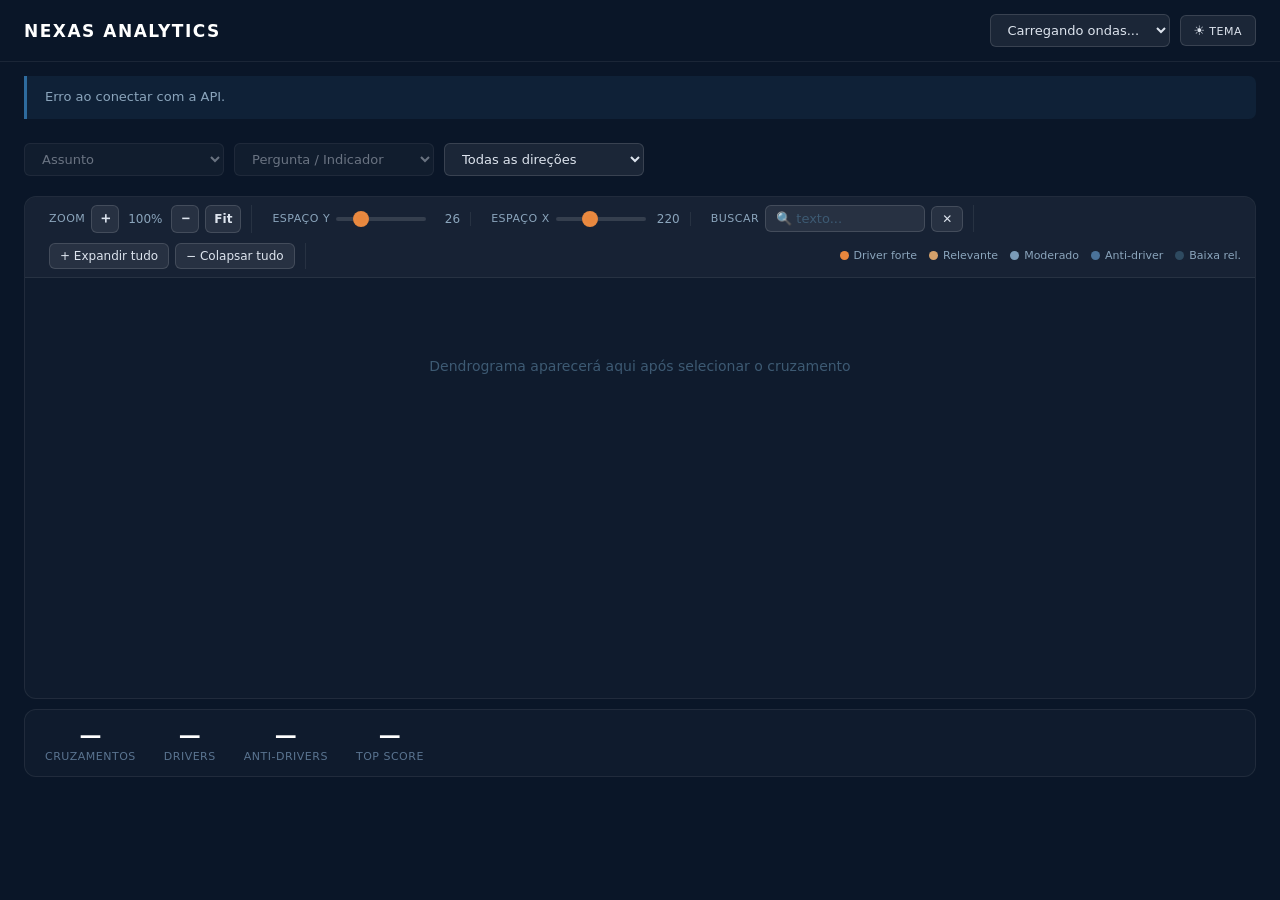
==== commit b4fb8358: "aplicar x e y no dendrograma" ====
--- a/nexas-analytics_v2/nexas-analytics/frontend/index.html
+++ b/nexas-analytics_v2/nexas-analytics/frontend/index.html
@@ -4,802 +4,542 @@
     <meta charset="UTF-8">
     <meta name="viewport" content="width=device-width, initial-scale=1.0">
     <title>NEXAS Analytics</title>
+    <link rel="stylesheet" href="css/style.css">
     <script src="https://d3js.org/d3.v7.min.js"></script>
-
-    <style>
-        /* ============================================ TEMAS ============================================ */
-        [data-theme="dark"] {
-            --bg-primary: #0A1628;
-            --bg-card: rgba(255,255,255,0.02);
-            --bg-input: rgba(255,255,255,0.06);
-            --bg-contexto: rgba(46,107,158,0.12);
-            --bg-tooltip: rgba(10,22,40,0.97);
-            --border: rgba(255,255,255,0.06);
-            --border-input: rgba(255,255,255,0.12);
-            --border-accent: #2E6B9E;
-            --text-primary: #FFFFFF;
-            --text-secondary: #E8ECF1;
-            --text-muted: #8BA5BC;
-            --text-faint: #6B8299;
-            --text-placeholder: #4A6A85;
-            --accent: #E8873D;
-            --accent-hover: rgba(232,135,61,0.15);
-            --node-internal: #1A2E44;
-            --node-collapsed: #2E6B9E;
-            --node-stroke: #2E6B9E;
-            --link-color: rgba(46,107,158,0.35);
-            --driver-forte: #E8873D;
-            --driver-relevante: #D4A06A;
-            --driver-moderado: #8BA5BC;
-            --anti-driver: #5B7FA3;
-            --baixa-relevancia: #3D5A73;
-            --toggle-bg: rgba(255,255,255,0.08);
-            --zoom-btn-bg: rgba(255,255,255,0.08);
-        }
-        [data-theme="light"] {
-            --bg-primary: #F4F6F9;
-            --bg-card: #FFFFFF;
-            --bg-input: #FFFFFF;
-            --bg-contexto: rgba(46,107,158,0.06);
-            --bg-tooltip: rgba(255,255,255,0.98);
-            --border: #E2E6EC;
-            --border-input: #D0D6DE;
-            --border-accent: #2E6B9E;
-            --text-primary: #1A2332;
-            --text-secondary: #2D3E50;
-            --text-muted: #5A6F82;
-            --text-faint: #7A8D9E;
-            --text-placeholder: #9AACBB;
-            --accent: #D47530;
-            --accent-hover: rgba(212,117,48,0.1);
-            --node-internal: #FFFFFF;
-            --node-collapsed: #D0E4F2;
-            --node-stroke: #2E6B9E;
-            --link-color: rgba(46,107,158,0.2);
-            --driver-forte: #D47530;
-            --driver-relevante: #B8884A;
-            --driver-moderado: #5A6F82;
-            --anti-driver: #3A6B94;
-            --baixa-relevancia: #9AACBB;
-            --toggle-bg: rgba(0,0,0,0.06);
-            --zoom-btn-bg: rgba(0,0,0,0.05);
-        }
-
-        /* ============================================ LAYOUT ============================================ */
-        * { margin: 0; padding: 0; box-sizing: border-box; }
-        body {
-            font-family: 'Segoe UI', system-ui, -apple-system, sans-serif;
-            background: var(--bg-primary);
-            color: var(--text-secondary);
-            min-height: 100vh;
-            transition: background 0.3s, color 0.3s;
-        }
-
-        .header {
-            padding: 16px 24px;
-            border-bottom: 1px solid var(--border);
-            display: flex;
-            align-items: center;
-            justify-content: space-between;
-            gap: 12px;
-        }
-        .header h1 {
-            font-size: 18px;
-            font-weight: 600;
-            color: var(--text-primary);
-            letter-spacing: 1.2px;
-            white-space: nowrap;
-        }
-        .header-controls { display: flex; align-items: center; gap: 10px; flex-wrap: wrap; }
-
-        select, .theme-toggle, .btn {
-            background: var(--bg-input);
-            border: 1px solid var(--border-input);
-            color: var(--text-secondary);
-            padding: 8px 14px;
-            border-radius: 6px;
-            font-size: 13px;
-            font-family: inherit;
-            cursor: pointer;
-            transition: border-color 0.2s, background 0.2s;
-        }
-        select:hover, .theme-toggle:hover, .btn:hover { border-color: var(--accent); }
-        select:focus, .btn:focus { outline: none; border-color: var(--accent); }
-        select:disabled { opacity: 0.45; cursor: not-allowed; }
-
-        .theme-toggle { display: flex; align-items: center; gap: 6px; }
-        .toggle-label { font-size: 11px; text-transform: uppercase; letter-spacing: 0.5px; color: var(--text-muted); }
-
-        .contexto {
-            margin: 16px 24px;
-            padding: 12px 20px;
-            background: var(--bg-contexto);
-            border-left: 3px solid var(--border-accent);
-            border-radius: 0 8px 8px 0;
-            font-size: 13px;
-            line-height: 1.6;
-            color: var(--text-muted);
-        }
-        .contexto strong { color: var(--text-primary); }
-
-        .filtros { padding: 12px 24px; display: flex; gap: 12px; flex-wrap: wrap; align-items: center; }
-        .filtros select { min-width: 200px; }
-
-        /* ===== DENDROGRAMA ===== */
-        .viz-wrapper {
-            margin: 12px 24px;
-            background: var(--bg-card);
-            border: 1px solid var(--border);
-            border-radius: 12px;
-            overflow: hidden;
-            position: relative;
-        }
-
-        /* Barra de controles do dendrograma */
-        .viz-toolbar {
-            display: flex;
-            align-items: center;
-            justify-content: space-between;
-            padding: 10px 16px;
-            border-bottom: 1px solid var(--border);
-            gap: 8px;
-            flex-wrap: wrap;
-        }
-        .viz-toolbar-left { display: flex; align-items: center; gap: 8px; }
-        .viz-toolbar-right { display: flex; align-items: center; gap: 8px; }
-
-        .zoom-controls { display: flex; align-items: center; gap: 4px; }
-        .zoom-btn {
-            background: var(--zoom-btn-bg);
-            border: 1px solid var(--border-input);
-            color: var(--text-secondary);
-            width: 30px;
-            height: 30px;
-            border-radius: 6px;
-            font-size: 16px;
-            cursor: pointer;
-            display: flex;
-            align-items: center;
-            justify-content: center;
-            transition: border-color 0.2s, background 0.2s;
-        }
-        .zoom-btn:hover { border-color: var(--accent); background: var(--accent-hover); }
-        .zoom-level {
-            font-size: 12px;
-            color: var(--text-muted);
-            min-width: 42px;
-            text-align: center;
-        }
-
-        /* Controle de espaçamento */
-        .spacing-control { display: flex; align-items: center; gap: 8px; font-size: 12px; color: var(--text-muted); }
-        .spacing-control input[type=range] {
-            width: 80px;
-            accent-color: var(--accent);
-        }
-
-        /* Busca de nós */
-        .search-input {
-            background: var(--bg-input);
-            border: 1px solid var(--border-input);
-            color: var(--text-secondary);
-            padding: 6px 12px;
-            border-radius: 6px;
-            font-size: 12px;
-            font-family: inherit;
-            width: 180px;
-        }
-        .search-input:focus { outline: none; border-color: var(--accent); }
-        .search-input::placeholder { color: var(--text-placeholder); }
-
-        /* Container do SVG com scroll */
-        .viz-dendrograma {
-            overflow: auto;
-            min-height: 400px;
-            max-height: 75vh;
-            cursor: grab;
-        }
-        .viz-dendrograma:active { cursor: grabbing; }
-        .viz-placeholder {
-            color: var(--text-placeholder);
-            font-size: 14px;
-            text-align: center;
-            padding: 80px 0;
-        }
-
-        /* ===== D3 NODE STYLES ===== */
-        .node circle {
-            stroke-width: 2px;
-            cursor: pointer;
-            transition: r 0.2s, stroke-width 0.2s;
-        }
-        .node circle:hover { stroke-width: 3px; }
-        .node text {
-            font-size: 12px;
-            font-family: 'Segoe UI', system-ui, sans-serif;
-            fill: var(--text-secondary);
-            pointer-events: none;
-        }
-        .node.highlight circle { stroke: var(--accent) !important; stroke-width: 3px !important; }
-        .node.highlight text { fill: var(--accent) !important; font-weight: 600; }
-
-        .link {
-            fill: none;
-            stroke-width: 1.5px;
-            transition: stroke 0.3s;
-        }
-
-        /* ===== MÉTRICAS ===== */
-        .metricas {
-            margin: 12px 24px 20px;
-            padding: 14px 20px;
-            background: var(--bg-card);
-            border: 1px solid var(--border);
-            border-radius: 12px;
-            display: flex;
-            gap: 28px;
-            flex-wrap: wrap;
-        }
-        .metrica-item { text-align: center; }
-        .metrica-item .valor { font-size: 22px; font-weight: 700; color: var(--text-primary); }
-        .metrica-item .label { font-size: 11px; color: var(--text-faint); margin-top: 3px; text-transform: uppercase; letter-spacing: 0.5px; }
-        .driver-forte  { color: var(--driver-forte); }
-        .anti-driver   { color: var(--anti-driver); }
-
-        /* ===== TOOLTIP ===== */
-        .tooltip {
-            position: fixed;
-            background: var(--bg-tooltip);
-            border: 1px solid var(--accent);
-            border-radius: 8px;
-            padding: 12px 16px;
-            font-size: 12px;
-            line-height: 1.7;
-            pointer-events: none;
-            opacity: 0;
-            transition: opacity 0.15s;
-            max-width: 340px;
-            z-index: 9999;
-            box-shadow: 0 8px 32px rgba(0,0,0,0.3);
-        }
-        .tooltip .tip-title { font-weight: 600; color: var(--text-primary); margin-bottom: 6px; font-size: 13px; }
-        .tooltip .tip-row { color: var(--text-muted); }
-        .tooltip .tip-row span { color: var(--accent); font-weight: 600; }
-        .tooltip .tip-badge {
-            display: inline-block;
-            padding: 2px 8px;
-            border-radius: 4px;
-            font-size: 11px;
-            font-weight: 600;
-            margin-top: 4px;
-        }
-
-        /* ===== LEGENDA ===== */
-        .legenda {
-            display: flex;
-            gap: 16px;
-            align-items: center;
-            flex-wrap: wrap;
-        }
-        .legenda-item {
-            display: flex;
-            align-items: center;
-            gap: 5px;
-            font-size: 11px;
-            color: var(--text-muted);
-        }
-        .legenda-dot {
-            width: 10px;
-            height: 10px;
-            border-radius: 50%;
-            flex-shrink: 0;
-        }
-    </style>
 </head>
 <body>
 
-    <div class="header">
-        <h1>NEXAS ANALYTICS</h1>
-        <div class="header-controls">
-            <select id="onda-select"><option value="">Carregando ondas...</option></select>
-            <button class="theme-toggle" id="theme-toggle">
-                <span class="toggle-icon">☀️</span>
-                <span class="toggle-label">Tema</span>
-            </button>
+<header class="header">
+    <h1>NEXAS ANALYTICS</h1>
+    <div class="header-right">
+        <select id="onda-select"><option value="">Carregando ondas...</option></select>
+        <button id="theme-toggle">
+            <span id="toggle-icon">☀️</span>
+            <span style="font-size:11px;letter-spacing:.5px">TEMA</span>
+        </button>
+    </div>
+</header>
+
+<div class="contexto" id="contexto">
+    Selecione uma onda e um cruzamento para iniciar a análise.
+</div>
+
+<div class="filtros">
+    <select id="assunto-select" disabled><option value="">Assunto</option></select>
+    <select id="pergunta-select" disabled><option value="">Pergunta / Indicador</option></select>
+    <select id="direcao-select">
+        <option value="">Todas as direções</option>
+        <option value="DRIVER">Só Drivers</option>
+        <option value="ANTI-DRIVER">Só Anti-drivers</option>
+    </select>
+</div>
+
+<div class="viz-wrapper">
+    <div class="viz-toolbar">
+        <div class="toolbar-group">
+            <span class="toolbar-label">Zoom</span>
+            <button class="zoom-btn" id="btn-zoom-in">＋</button>
+            <span class="zoom-pct" id="zoom-pct">100%</span>
+            <button class="zoom-btn" id="btn-zoom-out">－</button>
+            <button class="zoom-btn btn-sm" id="btn-zoom-fit" style="width:auto;padding:0 8px">Fit</button>
+        </div>
+        <div class="toolbar-group">
+            <span class="toolbar-label">Espaço Y</span>
+            <input type="range" id="slider-y" min="14" max="64" value="26" step="2">
+            <span class="slider-val" id="val-y">26</span>
+        </div>
+        <div class="toolbar-group">
+            <span class="toolbar-label">Espaço X</span>
+            <input type="range" id="slider-x" min="120" max="400" value="220" step="10">
+            <span class="slider-val" id="val-x">220</span>
+        </div>
+        <div class="toolbar-group">
+            <span class="toolbar-label">Buscar</span>
+            <input type="text" class="search-box" id="search-box" placeholder="🔍 texto...">
+            <button class="btn-sm" id="btn-clear-search">✕</button>
+        </div>
+        <div class="toolbar-group">
+            <button class="btn-sm" id="btn-expand">+ Expandir tudo</button>
+            <button class="btn-sm" id="btn-collapse">− Colapsar tudo</button>
+        </div>
+        <div class="legenda">
+            <div class="legenda-item"><div class="legenda-dot" style="background:var(--driver-forte)"></div>Driver forte</div>
+            <div class="legenda-item"><div class="legenda-dot" style="background:var(--driver-rel)"></div>Relevante</div>
+            <div class="legenda-item"><div class="legenda-dot" style="background:var(--driver-mod)"></div>Moderado</div>
+            <div class="legenda-item"><div class="legenda-dot" style="background:var(--anti-driver)"></div>Anti-driver</div>
+            <div class="legenda-item"><div class="legenda-dot" style="background:var(--baixa)"></div>Baixa rel.</div>
         </div>
     </div>
-
-    <div class="contexto" id="contexto">
-        Selecione uma onda e um cruzamento para iniciar a análise.
+    <div class="viz-svg-container" id="svg-container">
+        <div class="viz-placeholder">Dendrograma aparecerá aqui após selecionar o cruzamento</div>
     </div>
-
-    <div class="filtros">
-        <select id="assunto-select" disabled><option value="">Assunto</option></select>
-        <select id="pergunta-select" disabled><option value="">Pergunta / Indicador</option></select>
-        <select id="direcao-select">
-            <option value="">Todas as direções</option>
-            <option value="DRIVER">Drivers</option>
-            <option value="ANTI-DRIVER">Anti-drivers</option>
-        </select>
-    </div>
-
-    <div class="viz-wrapper" id="viz-wrapper">
-        <!-- Toolbar do dendrograma -->
-        <div class="viz-toolbar">
-            <div class="viz-toolbar-left">
-                <!-- Zoom -->
-                <div class="zoom-controls">
-                    <button class="zoom-btn" id="zoom-in"  title="Zoom in">＋</button>
-                    <span class="zoom-level" id="zoom-level">100%</span>
-                    <button class="zoom-btn" id="zoom-out" title="Zoom out">－</button>
-                    <button class="zoom-btn" id="zoom-fit" title="Ajustar à tela" style="width:auto;padding:0 8px;font-size:12px;">Fit</button>
-                </div>
-                <!-- Espaçamento vertical -->
-                <div class="spacing-control">
-                    <span>Espaçamento:</span>
-                    <input type="range" id="spacing-slider" min="16" max="60" value="26" step="2">
-                    <span id="spacing-val">26px</span>
-                </div>
-            </div>
-            <div class="viz-toolbar-right">
-                <!-- Busca -->
-                <input type="text" class="search-input" id="search-input" placeholder="🔍 Buscar nó...">
-                <!-- Expandir/colapsar tudo -->
-                <button class="btn" id="btn-expand-all"   style="font-size:12px;padding:6px 12px;">+ Expandir tudo</button>
-                <button class="btn" id="btn-collapse-all" style="font-size:12px;padding:6px 12px;">− Colapsar tudo</button>
-                <!-- Legenda -->
-                <div class="legenda">
-                    <div class="legenda-item"><div class="legenda-dot" style="background:var(--driver-forte)"></div>Driver forte</div>
-                    <div class="legenda-item"><div class="legenda-dot" style="background:var(--driver-relevante)"></div>Relevante</div>
-                    <div class="legenda-item"><div class="legenda-dot" style="background:var(--driver-moderado)"></div>Moderado</div>
-                    <div class="legenda-item"><div class="legenda-dot" style="background:var(--anti-driver)"></div>Anti-driver</div>
-                    <div class="legenda-item"><div class="legenda-dot" style="background:var(--baixa-relevancia)"></div>Baixa rel.</div>
-                </div>
-            </div>
-        </div>
-        <!-- SVG do dendrograma -->
-        <div class="viz-dendrograma" id="dendrograma-container">
-            <div class="viz-placeholder">Dendrograma aparecerá aqui após selecionar o cruzamento</div>
-        </div>
-    </div>
-
-    <div class="metricas">
-        <div class="metrica-item"><div class="valor" id="met-total">—</div><div class="label">Cruzamentos</div></div>
-        <div class="metrica-item"><div class="valor driver-forte" id="met-drivers">—</div><div class="label">Drivers</div></div>
-        <div class="metrica-item"><div class="valor anti-driver" id="met-anti">—</div><div class="label">Anti-drivers</div></div>
-        <div class="metrica-item"><div class="valor" id="met-top-score">—</div><div class="label">Top Score</div></div>
-    </div>
-
-    <div class="tooltip" id="tooltip"></div>
+</div>
+
+<div class="metricas">
+    <div class="metrica-item"><div class="valor" id="met-total">—</div><div class="label">Cruzamentos</div></div>
+    <div class="metrica-item"><div class="valor cor-driver" id="met-drivers">—</div><div class="label">Drivers</div></div>
+    <div class="metrica-item"><div class="valor cor-anti" id="met-anti">—</div><div class="label">Anti-drivers</div></div>
+    <div class="metrica-item"><div class="valor" id="met-score">—</div><div class="label">Top Score</div></div>
+</div>
+
+<div class="tooltip" id="tooltip"></div>
 
 <script>
-// ============================================================
-// NEXAS Analytics — Collapsible Tree com Zoom + Espaçamento
-// ============================================================
-
-const API_BASE = '/api';
-const state = { onda: null, assunto: null, pergunta: null, direcao: null, treeData: null };
-
-// ===================== TEMA =====================
+const API = '/api';
+
+// ── Layout state (lido pelos sliders) ──────────────────────────
+const layout = { spacingY: 26, spacingX: 220 };
+
+// ── Referências D3 globais ──────────────────────────────────────
+let svgEl = null, gTree = null, zoomBeh = null;
+let rootNode = null, doUpdate = null, currentTreemap = null;
+let nodeIdSeq = 0;
+
+const DURATION = 350;
+const MARGIN   = { top: 28, right: 280, bottom: 28, left: 56 };
+
+// ════════════════════════════════════════════════════════════════
+// TEMA
+// ════════════════════════════════════════════════════════════════
 function initTheme() {
-    const saved = localStorage.getItem('nexas-theme') || 'dark';
-    applyTheme(saved);
+    applyTheme(localStorage.getItem('nx-theme') || 'dark');
     document.getElementById('theme-toggle').addEventListener('click', () => {
-        const next = document.documentElement.getAttribute('data-theme') === 'dark' ? 'light' : 'dark';
+        const next = document.documentElement.dataset.theme === 'dark' ? 'light' : 'dark';
         applyTheme(next);
-        localStorage.setItem('nexas-theme', next);
-        if (state.treeData) renderTree(state.treeData.tree);
-    });
-}
-function applyTheme(theme) {
-    document.documentElement.setAttribute('data-theme', theme);
-    document.querySelector('.toggle-icon').textContent = theme === 'dark' ? '☀️' : '🌙';
-}
-function css(v) { return getComputedStyle(document.documentElement).getPropertyValue(v).trim(); }
-
-// ===================== FETCH =====================
-async function fetchJSON(endpoint, params = {}) {
+        localStorage.setItem('nx-theme', next);
+        if (doUpdate && rootNode) doUpdate(rootNode);
+    });
+}
+function applyTheme(t) {
+    document.documentElement.dataset.theme = t;
+    document.getElementById('toggle-icon').textContent = t === 'dark' ? '☀️' : '🌙';
+}
+function cssVar(v) {
+    return getComputedStyle(document.documentElement).getPropertyValue(v).trim();
+}
+
+// ════════════════════════════════════════════════════════════════
+// CONTROLES — registrados UMA ÚNICA VEZ em initControls()
+// Nunca chamado dentro de renderTree()
+// ════════════════════════════════════════════════════════════════
+function initControls() {
+    // Zoom
+    document.getElementById('btn-zoom-in').addEventListener('click',
+        () => svgEl && svgEl.transition().duration(300).call(zoomBeh.scaleBy, 1.3));
+    document.getElementById('btn-zoom-out').addEventListener('click',
+        () => svgEl && svgEl.transition().duration(300).call(zoomBeh.scaleBy, 0.77));
+    document.getElementById('btn-zoom-fit').addEventListener('click', fitToScreen);
+
+    // Slider Y — espaçamento entre nós irmãos
+    const sY = document.getElementById('slider-y');
+    const vY = document.getElementById('val-y');
+    sY.addEventListener('input', () => {
+        layout.spacingY = +sY.value;
+        vY.textContent  = sY.value;
+        recalcLayout();
+    });
+
+    // Slider X — distância entre níveis
+    const sX = document.getElementById('slider-x');
+    const vX = document.getElementById('val-x');
+    sX.addEventListener('input', () => {
+        layout.spacingX = +sX.value;
+        vX.textContent  = sX.value;
+        if (doUpdate && rootNode) doUpdate(rootNode); // só redesenha (X não muda altura)
+    });
+
+    // Busca
+    const box = document.getElementById('search-box');
+    box.addEventListener('input', () => applySearch(box.value.trim()));
+    document.getElementById('btn-clear-search').addEventListener('click', () => {
+        box.value = '';
+        applySearch('');
+    });
+
+    // Expandir / Colapsar tudo
+    document.getElementById('btn-expand').addEventListener('click', () => {
+        if (!rootNode || !doUpdate) return;
+        rootNode.descendants().forEach(d => {
+            if (d._children) { d.children = d._children; d._children = null; }
+        });
+        doUpdate(rootNode);
+    });
+    document.getElementById('btn-collapse').addEventListener('click', () => {
+        if (!rootNode || !doUpdate) return;
+        rootNode.descendants().forEach(d => {
+            if (d.depth > 0 && d.children) { d._children = d.children; d.children = null; }
+        });
+        doUpdate(rootNode);
+    });
+
+    // Filtro de direção
+    document.getElementById('direcao-select').addEventListener('change', () => {
+        state.direcao = document.getElementById('direcao-select').value || null;
+        if (state.pergunta) loadData();
+    });
+}
+
+// Recalcula a altura do SVG quando spacingY muda e dispara update
+function recalcLayout() {
+    if (!rootNode || !doUpdate || !currentTreemap || !svgEl) return;
+    const leaves = rootNode.descendants().filter(d => !d.children && !d._children).length;
+    const newH   = Math.max(leaves * layout.spacingY, 400);
+    currentTreemap.size([newH, 9999]);
+    svgEl.attr('height', newH + MARGIN.top + MARGIN.bottom);
+    doUpdate(rootNode);
+}
+
+// Busca visual
+function applySearch(q) {
+    if (!q) {
+        d3.selectAll('.node').classed('highlighted', false).classed('dimmed', false);
+        return;
+    }
+    const ql = q.toLowerCase();
+    d3.selectAll('.node')
+        .classed('highlighted', d => d.data.name.toLowerCase().includes(ql))
+        .classed('dimmed',      d => !d.data.name.toLowerCase().includes(ql));
+}
+
+function fitToScreen() {
+    if (!svgEl || !gTree) return;
+    const c   = document.getElementById('svg-container');
+    const box = gTree.node().getBBox();
+    const sc  = Math.min(c.clientWidth / (box.width + 80), c.clientHeight / (box.height + 80), 1.5) * 0.9;
+    const tx  = (c.clientWidth  - box.width  * sc) / 2 - box.x * sc + MARGIN.left;
+    const ty  = (c.clientHeight - box.height * sc) / 2 - box.y * sc + MARGIN.top;
+    svgEl.transition().duration(500)
+        .call(zoomBeh.transform, d3.zoomIdentity.translate(tx, ty).scale(sc));
+}
+
+// ════════════════════════════════════════════════════════════════
+// FETCH
+// ════════════════════════════════════════════════════════════════
+async function get(endpoint, params = {}) {
     const url = new URL(endpoint, window.location.origin);
-    Object.entries(params).forEach(([k,v]) => { if (v) url.searchParams.set(k,v); });
+    Object.entries(params).forEach(([k,v]) => { if (v != null) url.searchParams.set(k, v); });
     const r = await fetch(url);
     if (!r.ok) throw new Error(`API ${r.status}`);
     return r.json();
 }
 
-// ===================== INIT =====================
+// ════════════════════════════════════════════════════════════════
+// STATE & FILTROS
+// ════════════════════════════════════════════════════════════════
+const state = { onda: null, assunto: null, pergunta: null, direcao: null };
+
 async function init() {
     initTheme();
+    initControls();
+
     try {
-        const ondas = await fetchJSON(`${API_BASE}/ondas`);
+        const ondas = await get(`${API}/ondas`);
         const sel = document.getElementById('onda-select');
         sel.innerHTML = '<option value="">Selecione a onda</option>';
         ondas.forEach(o => {
             const opt = document.createElement('option');
             opt.value = o.codigo;
-            opt.textContent = `${o.codigo} (${o.total_registros?.toLocaleString()} reg.)`;
+            opt.textContent = `${o.codigo}  (${(o.total_registros||0).toLocaleString()} reg.)`;
             sel.appendChild(opt);
         });
-        sel.addEventListener('change', onOndaChange);
+        sel.addEventListener('change', async e => {
+            state.onda = e.target.value;
+            if (!state.onda) return;
+            const f = await get(`${API}/filtros`, { onda: state.onda });
+            buildAssuntoSelect(f);
+        });
     } catch(e) {
         document.getElementById('contexto').textContent = 'Erro ao conectar com a API.';
-    }
-}
-
-// ===================== FILTROS =====================
-async function onOndaChange(e) {
-    state.onda = e.target.value; if (!state.onda) return;
-    const filtros = await fetchJSON(`${API_BASE}/filtros`, { onda: state.onda });
-    const sel = document.getElementById('assunto-select');
+        console.error(e);
+    }
+}
+
+// Reconstrói o select de assunto sem acumular listeners (replaceWith)
+function buildAssuntoSelect(filtros) {
+    let sel = document.getElementById('assunto-select');
     sel.innerHTML = '<option value="">Selecione o assunto</option>';
-    filtros.assuntos.forEach(a => { const o = document.createElement('option'); o.value = a; o.textContent = a; sel.appendChild(o); });
+    filtros.assuntos.forEach(a => {
+        const o = document.createElement('option');
+        o.value = a; o.textContent = a; sel.appendChild(o);
+    });
     sel.disabled = false;
-    sel.dataset.perguntas = JSON.stringify(filtros.perguntas);
-    sel.addEventListener('change', onAssuntoChange);
-}
-async function onAssuntoChange(e) {
-    state.assunto = e.target.value; if (!state.assunto) return;
-    const perguntas = JSON.parse(e.target.dataset.perguntas);
-    const sel = document.getElementById('pergunta-select');
+
+    const clone = sel.cloneNode(true);
+    sel.parentNode.replaceChild(clone, sel);
+    clone.dataset.perguntas = JSON.stringify(filtros.perguntas);
+    clone.addEventListener('change', e => {
+        state.assunto = e.target.value;
+        if (!state.assunto) return;
+        buildPerguntaSelect(JSON.parse(e.target.dataset.perguntas)[state.assunto] || []);
+    });
+}
+
+function buildPerguntaSelect(lista) {
+    let sel = document.getElementById('pergunta-select');
     sel.innerHTML = '<option value="">Selecione a pergunta</option>';
-    (perguntas[state.assunto] || []).forEach(p => { const o = document.createElement('option'); o.value = p; o.textContent = p; sel.appendChild(o); });
+    lista.forEach(p => {
+        const o = document.createElement('option');
+        o.value = p; o.textContent = p; sel.appendChild(o);
+    });
     sel.disabled = false;
-    sel.addEventListener('change', onPerguntaChange);
-}
-async function onPerguntaChange(e) {
-    state.pergunta = e.target.value; if (!state.pergunta) return;
-    state.direcao = document.getElementById('direcao-select').value || null;
-    await loadVisualizacoes();
-}
-document.getElementById('direcao-select').addEventListener('change', () => {
-    state.direcao = document.getElementById('direcao-select').value || null;
-    if (state.pergunta) loadVisualizacoes();
-});
-
-// ===================== CARREGAR DADOS =====================
-async function loadVisualizacoes() {
-    const params = { onda: state.onda, assunto: state.assunto, pergunta: state.pergunta, direcao: state.direcao };
+
+    const clone = sel.cloneNode(true);
+    sel.parentNode.replaceChild(clone, sel);
+    clone.addEventListener('change', e => {
+        state.pergunta = e.target.value;
+        if (!state.pergunta) return;
+        state.direcao = document.getElementById('direcao-select').value || null;
+        loadData();
+    });
+}
+
+// ════════════════════════════════════════════════════════════════
+// CARREGAR DADOS
+// ════════════════════════════════════════════════════════════════
+async function loadData() {
+    const p = { onda: state.onda, assunto: state.assunto, pergunta: state.pergunta, direcao: state.direcao };
     try {
-        const [treeData, metricas] = await Promise.all([
-            fetchJSON(`${API_BASE}/tree`, params),
-            fetchJSON(`${API_BASE}/metricas`, params),
+        const [tree, met] = await Promise.all([
+            get(`${API}/tree`,     p),
+            get(`${API}/metricas`, p),
         ]);
-        state.treeData = treeData;
         document.getElementById('contexto').innerHTML =
-            `Análise: <strong>${treeData.contexto.assunto_coluna}</strong> → <strong>${treeData.contexto.pergunta_coluna}</strong>` +
-            (state.direcao ? ` | Filtro: <strong>${state.direcao}</strong>` : '');
-        document.getElementById('met-total').textContent  = metricas.total_cruzamentos.toLocaleString();
-        document.getElementById('met-drivers').textContent = metricas.total_drivers.toLocaleString();
-        document.getElementById('met-anti').textContent    = metricas.total_anti_drivers.toLocaleString();
-        document.getElementById('met-top-score').textContent = metricas.top_score.toFixed(1);
-        renderTree(treeData.tree);
+            `<strong>${tree.contexto.assunto_coluna}</strong> → ` +
+            `<strong>${tree.contexto.pergunta_coluna}</strong>` +
+            (state.direcao ? `  |  <strong>${state.direcao}</strong>` : '');
+
+        document.getElementById('met-total').textContent   = met.total_cruzamentos.toLocaleString();
+        document.getElementById('met-drivers').textContent = met.total_drivers.toLocaleString();
+        document.getElementById('met-anti').textContent    = met.total_anti_drivers.toLocaleString();
+        document.getElementById('met-score').textContent   = met.top_score.toFixed(1);
+
+        renderTree(tree.tree);
     } catch(e) {
         console.error(e);
-        document.getElementById('dendrograma-container').innerHTML =
-            '<div class="viz-placeholder">Erro ao carregar. Verifique o console.</div>';
-    }
-}
-
-// ============================================================
+        document.getElementById('svg-container').innerHTML =
+            '<div class="viz-placeholder">Erro ao carregar dados. Veja o console.</div>';
+    }
+}
+
+// ════════════════════════════════════════════════════════════════
 // D3 COLLAPSIBLE TREE
-// ============================================================
-let svgEl = null, gEl = null, zoomBehavior = null, rootNode = null;
-let treeNodeId = 0;
-const DURATION = 400;
-
-// Espaçamento configurável via slider
-let ROW_HEIGHT   = 26;  // espaçamento vertical entre nós
-const LEVEL_WIDTH = 260; // espaçamento horizontal entre níveis
-const MARGIN = { top: 30, right: 300, bottom: 30, left: 60 };
-
+// Nenhum controle externo é registrado aqui.
+// Expõe doUpdate e rootNode globalmente para que os controles
+// registrados em initControls() possam redesenhar.
+// ════════════════════════════════════════════════════════════════
 function renderTree(data) {
-    const container = document.getElementById('dendrograma-container');
+    const container = document.getElementById('svg-container');
     container.innerHTML = '';
-    treeNodeId = 0;
-
-    // Contar leaves para calcular altura mínima
-    const countLeaves = n => (!n.children || !n.children.length) ? 1 : n.children.reduce((s,c) => s + countLeaves(c), 0);
-
-    // Dimensões iniciais
-    const W = Math.max(container.clientWidth - 20, 900);
-    const H = Math.max(countLeaves(data) * ROW_HEIGHT * 1.2, 500);
-
-    // Criar SVG com zoom
+    nodeIdSeq = 0;
+
+    const countLeaves = n =>
+        (!n.children?.length) ? 1 : n.children.reduce((s,c) => s + countLeaves(c), 0);
+
+    const H = Math.max(countLeaves(data) * layout.spacingY, 400);
+
+    const treemap = d3.tree().size([H, 9999]);
+    currentTreemap = treemap;
+
     const svg = d3.select(container).append('svg')
-        .attr('width',  W + MARGIN.left + MARGIN.right)
-        .attr('height', H + MARGIN.top  + MARGIN.bottom);
-
+        .attr('width',  '100%')
+        .attr('height', H + MARGIN.top + MARGIN.bottom);
     svgEl = svg;
 
-    // Grupo principal
-    const g = svg.append('g')
-        .attr('transform', `translate(${MARGIN.left},${MARGIN.top})`);
-    gEl = g;
-
-    // ---- ZOOM ----
-    zoomBehavior = d3.zoom()
-        .scaleExtent([0.1, 4])
-        .on('zoom', (event) => {
-            g.attr('transform', event.transform);
-            updateZoomLabel(event.transform.k);
+    const g = svg.append('g').attr('transform', `translate(${MARGIN.left},${MARGIN.top})`);
+    gTree = g;
+
+    zoomBeh = d3.zoom()
+        .scaleExtent([0.05, 6])
+        .on('zoom', ev => {
+            g.attr('transform', ev.transform);
+            document.getElementById('zoom-pct').textContent =
+                `${Math.round(ev.transform.k * 100)}%`;
         });
-
-    svg.call(zoomBehavior);
-
-    // Botões de zoom
-    document.getElementById('zoom-in').onclick  = () => svg.transition().duration(300).call(zoomBehavior.scaleBy, 1.3);
-    document.getElementById('zoom-out').onclick = () => svg.transition().duration(300).call(zoomBehavior.scaleBy, 0.77);
-    document.getElementById('zoom-fit').onclick = fitToScreen;
-
-    // Scroll com roda do mouse dentro do container
-    svg.on('wheel.zoom', null); // desativa zoom por roda (deixa scroll nativo do container)
-
-    // Layout
-    const treemap = d3.tree().size([H, W]);
+    svg.call(zoomBeh);
+    svg.on('wheel.zoom', null); // roda = scroll, não zoom
 
     rootNode = d3.hierarchy(data, d => d.children);
     rootNode.x0 = H / 2;
     rootNode.y0 = 0;
 
-    // Colapsar abaixo do nível 1
+    // Colapsar tudo abaixo do nível 1
     if (rootNode.children) {
-        rootNode.children.forEach(c1 => {
-            if (c1.children) c1.children.forEach(collapse);
-        });
-    }
-
-    update(rootNode);
-
-    // ---- Expandir/Colapsar tudo ----
-    document.getElementById('btn-expand-all').onclick = () => {
-        rootNode.descendants().forEach(d => {
-            if (d._children) { d.children = d._children; d._children = null; }
-        });
-        update(rootNode);
-    };
-    document.getElementById('btn-collapse-all').onclick = () => {
-        rootNode.descendants().forEach(d => {
-            if (d.depth > 0 && d.children) { d._children = d.children; d.children = null; }
-        });
-        update(rootNode);
-    };
-
-    // ---- Slider de espaçamento ----
-    const slider = document.getElementById('spacing-slider');
-    slider.value = ROW_HEIGHT;
-    document.getElementById('spacing-val').textContent = `${ROW_HEIGHT}px`;
-    slider.oninput = function() {
-        ROW_HEIGHT = +this.value;
-        document.getElementById('spacing-val').textContent = `${ROW_HEIGHT}px`;
-        applySpacing();
-    };
-
-    // ---- Busca ----
-    document.getElementById('search-input').oninput = function() {
-        const q = this.value.trim().toLowerCase();
-        d3.selectAll('.node').classed('highlight', false);
-        if (!q) return;
-        d3.selectAll('.node').classed('highlight', d =>
-            d.data.name.toLowerCase().includes(q)
-        );
-    };
-
-    function applySpacing() {
-        const allLeaves = rootNode.descendants().filter(d => !d.children && !d._children).length;
-        const newH = Math.max(allLeaves * ROW_HEIGHT * 1.2, 500);
-        treemap.size([newH, W]);
-        svgEl.attr('height', newH + MARGIN.top + MARGIN.bottom);
-        update(rootNode);
-    }
-
-    function collapse(d) {
-        if (d.children) { d._children = d.children; d._children.forEach(collapse); d.children = null; }
-    }
-
-    function update(source) {
-        const treeLayout = treemap(rootNode);
-        const nodes = treeLayout.descendants();
-        const links  = treeLayout.descendants().slice(1);
-
-        // Ajuste horizontal proporcional ao nível
-        nodes.forEach(d => { d.y = d.depth * LEVEL_WIDTH; });
-
-        // ======== NÓS ========
-        const node = gEl.selectAll('g.node')
-            .data(nodes, d => d.id || (d.id = ++treeNodeId));
-
-        const nodeEnter = node.enter().append('g')
+        rootNode.children.forEach(c => { if (c.children) c.children.forEach(collapseNode); });
+    }
+
+    // ── update exposta globalmente ──────────────────────────────
+    doUpdate = function update(source) {
+        const tl    = treemap(rootNode);
+        const nodes = tl.descendants();
+        const links = tl.descendants().slice(1);
+
+        // Aplica spacingX: posição horizontal = profundidade × spacingX
+        nodes.forEach(d => { d.y = d.depth * layout.spacingX; });
+
+        // ── NÓS ───────────────────────────────────────────────
+        const node = g.selectAll('g.node')
+            .data(nodes, d => d.id || (d.id = ++nodeIdSeq));
+
+        const enter = node.enter().append('g')
             .attr('class', 'node')
-            .attr('transform', `translate(${source.y0},${source.x0})`)
-            .on('click', (event, d) => {
-                if (d.children)  { d._children = d.children; d.children = null; }
-                else              { d.children = d._children; d._children = null; }
-                update(d);
+            .attr('transform', `translate(${source.y0 ?? 0},${source.x0 ?? 0})`)
+            .on('click', (_, d) => {
+                if (d.children)  { d._children = d.children;  d.children  = null; }
+                else              { d.children  = d._children; d._children = null; }
+                doUpdate(d);
             })
-            .on('mousemove', (event, d) => showTooltip(event, d))
-            .on('mouseleave', hideTooltip);
-
-        // Círculo
-        nodeEnter.append('circle').attr('r', 1e-6).style('fill', d => nodeColor(d));
-
-        // Label principal (com quebra automática de linha)
-        nodeEnter.each(function(d) {
-            const el = d3.select(this);
-            const isLeft = !!(d.children || d._children);  // esquerda = nó pai
-            const x = isLeft ? -12 : 12;
-            const anchor = isLeft ? 'end' : 'start';
-            const maxChars = 38;
-            const text = d.data.name || '';
-            const lines = wrapText(text, maxChars);
-
-            const tg = el.append('g').attr('class', 'label-group');
-
-            lines.forEach((line, i) => {
-                tg.append('text')
-                    .attr('x', x)
-                    .attr('dy', `${(i - (lines.length - 1) / 2) * 1.2}em`)
-                    .attr('text-anchor', anchor)
-                    .attr('fill', css('--text-secondary'))
-                    .text(line);
-            });
-
-            // Score badge nos leaves
-            if (d.data.leaf && d.data.metrics) {
-                const score = d.data.metrics.score_nexas;
-                const dir   = d.data.metrics.categoria_direcao || '';
-                tg.append('text')
-                    .attr('x', x)
-                    .attr('dy', `${(lines.length / 2 + 0.3) * 1.2}em`)
-                    .attr('text-anchor', anchor)
-                    .attr('fill', scoreColor(dir))
-                    .attr('font-size', '10px')
-                    .attr('font-weight', '700')
-                    .text(`Score: ${score.toFixed(1)}`);
-            }
-        });
-
-        // UPDATE
-        const nodeUpdate = nodeEnter.merge(node);
-        nodeUpdate.transition().duration(DURATION)
+            .on('mousemove',  (ev, d) => showTip(ev, d))
+            .on('mouseleave', hideTip);
+
+        enter.append('circle').attr('r', 1e-6);
+        enter.each(function(d) { buildLabel(d3.select(this), d); });
+
+        const merged = enter.merge(node);
+        merged.transition().duration(DURATION)
             .attr('transform', d => `translate(${d.y},${d.x})`);
-
-        nodeUpdate.select('circle')
+        merged.select('circle')
             .attr('r', d => d.data.leaf ? 5 : 8)
             .style('fill',   d => nodeColor(d))
-            .style('stroke', d => d.data.leaf ? scoreColor(d.data.metrics?.categoria_direcao) : css('--node-stroke'));
-
-        // Atualizar labels existentes
-        nodeUpdate.selectAll('.label-group text').attr('fill', css('--text-secondary'));
-
-        // EXIT
-        const nodeExit = node.exit().transition().duration(DURATION)
+            .style('stroke', d => d.data.leaf
+                ? scoreColor(d.data.metrics?.categoria_direcao)
+                : cssVar('--node-stroke'));
+        merged.selectAll('text').style('fill', cssVar('--text-secondary'));
+
+        node.exit().transition().duration(DURATION)
             .attr('transform', `translate(${source.y},${source.x})`).remove();
-        nodeExit.select('circle').attr('r', 1e-6);
-
-        // ======== LINKS ========
-        const link = gEl.selectAll('path.link').data(links, d => d.id);
-
-        const linkEnter = link.enter().insert('path','g')
-            .attr('class', 'link')
-            .attr('d', () => { const o = {x: source.x0, y: source.y0}; return diagonal(o, o); })
-            .style('stroke', css('--link-color'));
-
-        linkEnter.merge(link).transition().duration(DURATION)
-            .attr('d', d => diagonal(d, d.parent))
-            .style('stroke', d => linkColor(d))
+
+        // ── LINKS ─────────────────────────────────────────────
+        const link = g.selectAll('path.link').data(links, d => d.id);
+        const lEnter = link.enter().insert('path','g')
+            .attr('class','link')
+            .attr('d', () => { const o={x:source.x0??0,y:source.y0??0}; return bez(o,o); });
+
+        lEnter.merge(link).transition().duration(DURATION)
+            .attr('d', d => bez(d, d.parent))
+            .style('stroke',       d => linkColor(d))
             .style('stroke-width', d => linkWidth(d));
 
         link.exit().transition().duration(DURATION)
-            .attr('d', () => { const o = {x: source.x, y: source.y}; return diagonal(o, o); }).remove();
+            .attr('d', () => { const o={x:source.x,y:source.y}; return bez(o,o); }).remove();
 
         nodes.forEach(d => { d.x0 = d.x; d.y0 = d.y; });
-    }
-
-    function fitToScreen() {
-        const bounds = gEl.node().getBBox();
-        const cW = container.clientWidth;
-        const cH = container.clientHeight;
-        const scale = Math.min(cW / (bounds.width + 80), cH / (bounds.height + 80), 1.5) * 0.9;
-        const tx = (cW - bounds.width  * scale) / 2 - bounds.x * scale;
-        const ty = (cH - bounds.height * scale) / 2 - bounds.y * scale;
-        svgEl.transition().duration(500)
-            .call(zoomBehavior.transform, d3.zoomIdentity.translate(tx + MARGIN.left, ty + MARGIN.top).scale(scale));
-    }
-}
-
-// ===================== HELPERS =====================
-
-function diagonal(s, d) {
-    return `M ${s.y} ${s.x} C ${(s.y + d.y)/2} ${s.x}, ${(s.y + d.y)/2} ${d.x}, ${d.y} ${d.x}`;
+    };
+
+    doUpdate(rootNode);
+}
+
+// ════════════════════════════════════════════════════════════════
+// HELPERS D3
+// ════════════════════════════════════════════════════════════════
+function collapseNode(d) {
+    if (d.children) {
+        d._children = d.children;
+        d._children.forEach(collapseNode);
+        d.children = null;
+    }
+}
+
+function bez(s, d) {
+    const mx = (s.y + d.y) / 2;
+    return `M${s.y},${s.x} C${mx},${s.x} ${mx},${d.x} ${d.y},${d.x}`;
+}
+
+function buildLabel(sel, d) {
+    const isParent = !!(d.children || d._children);
+    const xOff     = isParent ? -13 : 13;
+    const anchor   = isParent ? 'end' : 'start';
+    const lines    = wrapText(d.data.name || '', 36);
+    const midLine  = (lines.length - 1) / 2;
+    const tg = sel.append('g').attr('class','label-g');
+
+    lines.forEach((ln, i) => {
+        tg.append('text')
+            .attr('x', xOff)
+            .attr('dy', `${(i - midLine) * 1.25}em`)
+            .attr('text-anchor', anchor)
+            .style('fill', cssVar('--text-secondary'))
+            .text(ln);
+    });
+
+    if (d.data.leaf && d.data.metrics?.score_nexas != null) {
+        tg.append('text')
+            .attr('x', xOff)
+            .attr('dy', `${(lines.length / 2 + 0.55) * 1.25}em`)
+            .attr('text-anchor', anchor)
+            .style('fill', scoreColor(d.data.metrics.categoria_direcao))
+            .style('font-size', '10px')
+            .style('font-weight', '700')
+            .text(`Score ${d.data.metrics.score_nexas.toFixed(1)}`);
+    }
+}
+
+function wrapText(text, max) {
+    if (text.length <= max) return [text];
+    const words = text.split(' ');
+    const lines = []; let cur = '';
+    for (const w of words) {
+        const c = cur ? `${cur} ${w}` : w;
+        if (c.length <= max) { cur = c; }
+        else { if (cur) lines.push(cur); cur = w; }
+    }
+    if (cur) lines.push(cur);
+    return lines.length ? lines : [text.slice(0, max) + '…'];
 }
 
 function nodeColor(d) {
-    if (d._children) return css('--node-collapsed');
-    if (d.data.leaf) {
-        const dir = d.data.metrics?.categoria_direcao || '';
-        if (dir.includes('FORTE'))    return css('--driver-forte');
-        if (dir.includes('RELEVANTE'))return css('--driver-relevante');
-        if (dir.includes('MODERADO')) return css('--driver-moderado');
-        if (dir.includes('ANTI'))     return css('--anti-driver');
-        return css('--baixa-relevancia');
-    }
-    return css('--node-internal');
-}
-
-function scoreColor(dir) {
-    if (!dir) return css('--text-muted');
-    if (dir.includes('FORTE'))     return css('--driver-forte');
-    if (dir.includes('RELEVANTE')) return css('--driver-relevante');
-    if (dir.includes('MODERADO'))  return css('--driver-moderado');
-    if (dir.includes('ANTI'))      return css('--anti-driver');
-    return css('--text-muted');
-}
-
+    if (d._children)  return cssVar('--node-collapsed');
+    if (d.data.leaf)  return leafColor(d.data.metrics?.categoria_direcao);
+    return cssVar('--node-internal');
+}
+function leafColor(dir) {
+    if (!dir) return cssVar('--baixa');
+    if (dir.includes('FORTE'))     return cssVar('--driver-forte');
+    if (dir.includes('RELEVANTE')) return cssVar('--driver-rel');
+    if (dir.includes('MODERADO'))  return cssVar('--driver-mod');
+    if (dir.includes('ANTI'))      return cssVar('--anti-driver');
+    return cssVar('--baixa');
+}
+function scoreColor(dir) { return leafColor(dir); }
 function linkColor(d) {
-    if (!d.data.leaf) return css('--link-color');
+    if (!d.data.leaf) return cssVar('--link-default');
     const dir = d.data.metrics?.categoria_direcao || '';
-    if (dir.includes('FORTE'))     return css('--driver-forte');
-    if (dir.includes('RELEVANTE')) return css('--driver-relevante');
-    return css('--link-color');
-}
-
+    if (dir.includes('FORTE'))     return cssVar('--driver-forte');
+    if (dir.includes('RELEVANTE')) return cssVar('--driver-rel');
+    return cssVar('--link-default');
+}
 function linkWidth(d) {
-    if (!d.data.leaf || !d.data.metrics) return 1.5;
-    const s = Math.abs(d.data.metrics.score_nexas || 0);
-    return Math.min(Math.max(s / 200, 1), 5);  // proporcional ao score, entre 1 e 5px
-}
-
-// Quebra texto em linhas de maxChars
-function wrapText(text, maxChars) {
-    if (!text || text.length <= maxChars) return [text || ''];
-    const words = text.split(' ');
-    const lines = [];
-    let current = '';
-    for (const word of words) {
-        if ((current + ' ' + word).trim().length <= maxChars) {
-            current = (current + ' ' + word).trim();
-        } else {
-            if (current) lines.push(current);
-            current = word;
-        }
-    }
-    if (current) lines.push(current);
-    return lines.length ? lines : [text.substring(0, maxChars) + '…'];
-}
-
-function updateZoomLabel(k) {
-    document.getElementById('zoom-level').textContent = `${Math.round(k * 100)}%`;
-}
-
-// ===================== TOOLTIP =====================
-const tooltip = document.getElementById('tooltip');
-
-function showTooltip(event, d) {
+    if (!d.data.leaf || !d.data.metrics?.score_nexas) return 1.5;
+    return Math.min(Math.max(Math.abs(d.data.metrics.score_nexas) / 250, 1), 5);
+}
+
+// ════════════════════════════════════════════════════════════════
+// TOOLTIP
+// ════════════════════════════════════════════════════════════════
+const tipEl = document.getElementById('tooltip');
+function showTip(ev, d) {
     const m = d.data.metrics;
     if (!m) return;
-    let html = `<div class="tip-title">${d.data.name}</div>`;
-    html += `<div class="tip-row">Nível: ${d.data.nivel}</div>`;
+    let h = `<div class="t-title">${d.data.name}</div>`;
     if (d.data.leaf) {
-        html += `<div class="tip-row">Score Nexas: <span>${m.score_nexas.toFixed(2)}</span></div>`;
-        html += `<div class="tip-row">Lift: <span>${m.lift.toFixed(3)}</span></div>`;
-        html += `<div class="tip-row">Relevância: <span>${(m.relevancia * 100).toFixed(1)}%</span></div>`;
-        const cor = scoreColor(m.categoria_direcao);
-        html += `<div class="tip-row">Direção: <span style="color:${cor}">${m.categoria_direcao}</span></div>`;
-        if (m.base_comum) html += `<div class="tip-row">Base: <span>${m.base_comum}</span></div>`;
+        h += `<div class="t-row">Score Nexas: <em>${m.score_nexas.toFixed(2)}</em></div>`;
+        h += `<div class="t-row">Lift: <em>${m.lift.toFixed(3)}</em></div>`;
+        h += `<div class="t-row">Relevância: <em>${(m.relevancia*100).toFixed(1)}%</em></div>`;
+        h += `<div class="t-row">Direção: <em style="color:${scoreColor(m.categoria_direcao)}">${m.categoria_direcao}</em></div>`;
+        if (m.base_comum) h += `<div class="t-row">Base: <em>${m.base_comum}</em></div>`;
     } else {
-        html += `<div class="tip-row">Score médio: <span>${m.avg_score.toFixed(2)}</span></div>`;
-        html += `<div class="tip-row">Relevância média: <span>${(m.avg_relevancia * 100).toFixed(1)}%</span></div>`;
-        html += `<div class="tip-row">Associações: <span>${m.count}</span></div>`;
-        html += `<div class="tip-row" style="font-size:11px;margin-top:4px;color:var(--text-placeholder)">Clique para expandir/colapsar</div>`;
-    }
-    tooltip.innerHTML = html;
-    tooltip.style.opacity = 1;
-    tooltip.style.left = (event.clientX + 16) + 'px';
-    tooltip.style.top  = (event.clientY - 10) + 'px';
-}
-
-function hideTooltip() { tooltip.style.opacity = 0; }
-
-// ===================== START =====================
+        h += `<div class="t-row">Score médio: <em>${m.avg_score.toFixed(2)}</em></div>`;
+        h += `<div class="t-row">Relevância média: <em>${(m.avg_relevancia*100).toFixed(1)}%</em></div>`;
+        h += `<div class="t-row">Associações: <em>${m.count}</em></div>`;
+        h += `<div class="t-hint">Clique para expandir / colapsar</div>`;
+    }
+    tipEl.innerHTML = h;
+    tipEl.style.opacity = '1';
+    tipEl.style.left = `${ev.clientX + 16}px`;
+    tipEl.style.top  = `${ev.clientY - 10}px`;
+}
+function hideTip() { tipEl.style.opacity = '0'; }
+
+// ════════════════════════════════════════════════════════════════
 init();
 </script>
 </body>
--- a/nexas-analytics_v2/nexas-analytics/frontend/css/style.css
+++ b/nexas-analytics_v2/nexas-analytics/frontend/css/style.css
@@ -0,0 +1,346 @@
+/* ============================================
+   NEXAS Analytics — style.css
+   ============================================ */
+
+/* ---------- TEMAS ---------- */
+[data-theme="dark"] {
+    --bg-primary:     #0A1628;
+    --bg-card:        rgba(255,255,255,0.025);
+    --bg-input:       rgba(255,255,255,0.07);
+    --bg-contexto:    rgba(46,107,158,0.13);
+    --bg-tooltip:     rgba(8,18,34,0.97);
+    --border:         rgba(255,255,255,0.07);
+    --border-input:   rgba(255,255,255,0.13);
+    --border-accent:  #2E6B9E;
+    --text-primary:   #FFFFFF;
+    --text-secondary: #DDE4EE;
+    --text-muted:     #8BA5BC;
+    --text-faint:     #5A7490;
+    --text-placeholder: #3D5A73;
+    --accent:         #E8873D;
+    --accent-soft:    rgba(232,135,61,0.12);
+    --node-internal:  #162438;
+    --node-collapsed: #2E6B9E;
+    --node-stroke:    #2E6B9E;
+    --link-default:   rgba(46,107,158,0.30);
+    --driver-forte:   #E8873D;
+    --driver-rel:     #D4A06A;
+    --driver-mod:     #7A9BB8;
+    --anti-driver:    #4A7299;
+    --baixa:          #2E4A60;
+    --toggle-bg:      rgba(255,255,255,0.08);
+    --toolbar-bg:     rgba(255,255,255,0.03);
+    --scrollbar-thumb: rgba(46,107,158,0.4);
+}
+[data-theme="light"] {
+    --bg-primary:     #EEF1F6;
+    --bg-card:        #FFFFFF;
+    --bg-input:       #FFFFFF;
+    --bg-contexto:    rgba(46,107,158,0.07);
+    --bg-tooltip:     rgba(255,255,255,0.98);
+    --border:         #D8DFE8;
+    --border-input:   #C4CDD8;
+    --border-accent:  #2E6B9E;
+    --text-primary:   #111D2B;
+    --text-secondary: #243344;
+    --text-muted:     #4E6476;
+    --text-faint:     #7A8D9E;
+    --text-placeholder: #A0B0BE;
+    --accent:         #C96A28;
+    --accent-soft:    rgba(201,106,40,0.09);
+    --node-internal:  #F0F5FA;
+    --node-collapsed: #B8D4EA;
+    --node-stroke:    #2E6B9E;
+    --link-default:   rgba(46,107,158,0.20);
+    --driver-forte:   #C96A28;
+    --driver-rel:     #A8763C;
+    --driver-mod:     #4E6476;
+    --anti-driver:    #2A5E8A;
+    --baixa:          #A0B0BE;
+    --toggle-bg:      rgba(0,0,0,0.06);
+    --toolbar-bg:     rgba(0,0,0,0.03);
+    --scrollbar-thumb: rgba(46,107,158,0.25);
+}
+
+/* ---------- RESET ---------- */
+*, *::before, *::after { margin: 0; padding: 0; box-sizing: border-box; }
+
+body {
+    font-family: 'Segoe UI', system-ui, -apple-system, sans-serif;
+    background: var(--bg-primary);
+    color: var(--text-secondary);
+    min-height: 100vh;
+    transition: background .3s, color .3s;
+}
+
+/* ---------- SCROLLBAR ---------- */
+::-webkit-scrollbar { width: 7px; height: 7px; }
+::-webkit-scrollbar-track { background: transparent; }
+::-webkit-scrollbar-thumb { background: var(--scrollbar-thumb); border-radius: 4px; }
+
+/* ---------- HEADER ---------- */
+.header {
+    padding: 14px 24px;
+    border-bottom: 1px solid var(--border);
+    display: flex;
+    align-items: center;
+    justify-content: space-between;
+    gap: 12px;
+    flex-wrap: wrap;
+}
+.header h1 {
+    font-size: 17px;
+    font-weight: 700;
+    color: var(--text-primary);
+    letter-spacing: 1.5px;
+}
+.header-right { display: flex; align-items: center; gap: 10px; flex-wrap: wrap; }
+
+/* ---------- INPUTS BASE ---------- */
+select, button, input[type="text"] {
+    font-family: inherit;
+    font-size: 13px;
+    border-radius: 6px;
+    border: 1px solid var(--border-input);
+    background: var(--bg-input);
+    color: var(--text-secondary);
+    transition: border-color .2s, background .2s;
+    cursor: pointer;
+}
+select, button { padding: 7px 13px; }
+select:disabled { opacity: .45; cursor: not-allowed; }
+select:focus, button:focus, input:focus { outline: none; border-color: var(--accent); }
+select:hover, button:hover { border-color: var(--accent); background: var(--accent-soft); }
+
+/* ---------- CONTEXTO ---------- */
+.contexto {
+    margin: 14px 24px;
+    padding: 11px 18px;
+    background: var(--bg-contexto);
+    border-left: 3px solid var(--border-accent);
+    border-radius: 0 7px 7px 0;
+    font-size: 13px;
+    line-height: 1.6;
+    color: var(--text-muted);
+}
+.contexto strong { color: var(--text-primary); }
+
+/* ---------- FILTROS ---------- */
+.filtros {
+    padding: 10px 24px;
+    display: flex;
+    gap: 10px;
+    flex-wrap: wrap;
+    align-items: center;
+}
+.filtros select { min-width: 200px; }
+
+/* ---------- WRAPPER DENDROGRAMA ---------- */
+.viz-wrapper {
+    margin: 10px 24px;
+    background: var(--bg-card);
+    border: 1px solid var(--border);
+    border-radius: 12px;
+    overflow: hidden;
+}
+
+/* --- Toolbar --- */
+.viz-toolbar {
+    padding: 8px 14px;
+    background: var(--toolbar-bg);
+    border-bottom: 1px solid var(--border);
+    display: flex;
+    align-items: center;
+    gap: 10px;
+    flex-wrap: wrap;
+}
+
+.toolbar-group {
+    display: flex;
+    align-items: center;
+    gap: 6px;
+    padding: 0 10px;
+    border-right: 1px solid var(--border);
+}
+.toolbar-group:last-child { border-right: none; }
+
+.toolbar-label {
+    font-size: 11px;
+    color: var(--text-muted);
+    text-transform: uppercase;
+    letter-spacing: .5px;
+    white-space: nowrap;
+}
+
+/* Botões de zoom */
+.zoom-btn {
+    width: 28px;
+    height: 28px;
+    padding: 0;
+    display: flex;
+    align-items: center;
+    justify-content: center;
+    font-size: 15px;
+    font-weight: 600;
+}
+.zoom-pct {
+    font-size: 12px;
+    color: var(--text-muted);
+    min-width: 40px;
+    text-align: center;
+}
+
+/* Sliders */
+input[type="range"] {
+    -webkit-appearance: none;
+    appearance: none;
+    width: 90px;
+    height: 4px;
+    border-radius: 2px;
+    background: var(--border-input);
+    border: none;
+    cursor: pointer;
+    padding: 0;
+}
+input[type="range"]::-webkit-slider-thumb {
+    -webkit-appearance: none;
+    width: 14px;
+    height: 14px;
+    border-radius: 50%;
+    background: var(--accent);
+    cursor: pointer;
+    border: 2px solid var(--bg-card);
+    box-shadow: 0 0 0 1px var(--accent);
+}
+input[type="range"]:hover { background: var(--border-accent); }
+.slider-val {
+    font-size: 12px;
+    color: var(--text-muted);
+    min-width: 28px;
+    text-align: right;
+}
+
+/* Busca */
+.search-box {
+    width: 160px;
+    padding: 5px 10px;
+    border: 1px solid var(--border-input);
+    background: var(--bg-input);
+    color: var(--text-secondary);
+    border-radius: 6px;
+    font-size: 12px;
+    cursor: text;
+}
+.search-box::placeholder { color: var(--text-placeholder); }
+.search-box:focus { border-color: var(--accent); outline: none; }
+
+/* Botões de ação */
+.btn-sm {
+    padding: 5px 10px;
+    font-size: 12px;
+}
+
+/* --- Legenda --- */
+.legenda {
+    display: flex;
+    gap: 12px;
+    align-items: center;
+    flex-wrap: wrap;
+    margin-left: auto;
+}
+.legenda-item {
+    display: flex;
+    align-items: center;
+    gap: 5px;
+    font-size: 11px;
+    color: var(--text-muted);
+}
+.legenda-dot {
+    width: 9px;
+    height: 9px;
+    border-radius: 50%;
+    flex-shrink: 0;
+}
+
+/* --- SVG container --- */
+.viz-svg-container {
+    overflow: auto;
+    min-height: 420px;
+    max-height: 72vh;
+    cursor: grab;
+}
+.viz-svg-container:active { cursor: grabbing; }
+.viz-placeholder {
+    color: var(--text-placeholder);
+    font-size: 14px;
+    text-align: center;
+    padding: 80px 0;
+}
+
+/* ---------- D3 NODE STYLES ---------- */
+.node circle {
+    stroke-width: 2px;
+    cursor: pointer;
+    transition: stroke-width .15s;
+}
+.node circle:hover { stroke-width: 3.5px; }
+
+.node text {
+    font-size: 12px;
+    font-family: 'Segoe UI', system-ui, sans-serif;
+    pointer-events: none;
+    fill: var(--text-secondary);
+}
+.node.dimmed { opacity: .25; }
+.node.highlighted circle { stroke: var(--accent) !important; stroke-width: 3px !important; }
+.node.highlighted text { fill: var(--accent) !important; font-weight: 700; }
+
+.link {
+    fill: none;
+    stroke-width: 1.5px;
+}
+
+/* ---------- MÉTRICAS ---------- */
+.metricas {
+    margin: 10px 24px 18px;
+    padding: 13px 20px;
+    background: var(--bg-card);
+    border: 1px solid var(--border);
+    border-radius: 12px;
+    display: flex;
+    gap: 28px;
+    flex-wrap: wrap;
+    align-items: center;
+}
+.metrica-item { text-align: center; }
+.metrica-item .valor { font-size: 22px; font-weight: 700; color: var(--text-primary); }
+.metrica-item .label {
+    font-size: 11px;
+    color: var(--text-faint);
+    margin-top: 2px;
+    text-transform: uppercase;
+    letter-spacing: .5px;
+}
+.cor-driver  { color: var(--driver-forte); }
+.cor-anti    { color: var(--anti-driver); }
+
+/* ---------- TOOLTIP ---------- */
+.tooltip {
+    position: fixed;
+    background: var(--bg-tooltip);
+    border: 1px solid rgba(232,135,61,.35);
+    border-radius: 9px;
+    padding: 11px 15px;
+    font-size: 12px;
+    line-height: 1.7;
+    pointer-events: none;
+    opacity: 0;
+    transition: opacity .15s;
+    max-width: 320px;
+    z-index: 9999;
+    box-shadow: 0 10px 36px rgba(0,0,0,.35);
+}
+.tooltip .t-title  { font-weight: 700; color: var(--text-primary); margin-bottom: 5px; font-size: 13px; }
+.tooltip .t-row    { color: var(--text-muted); }
+.tooltip .t-row em { font-style: normal; color: var(--accent); font-weight: 600; }
+.tooltip .t-hint   { font-size: 11px; color: var(--text-placeholder); margin-top: 5px; }
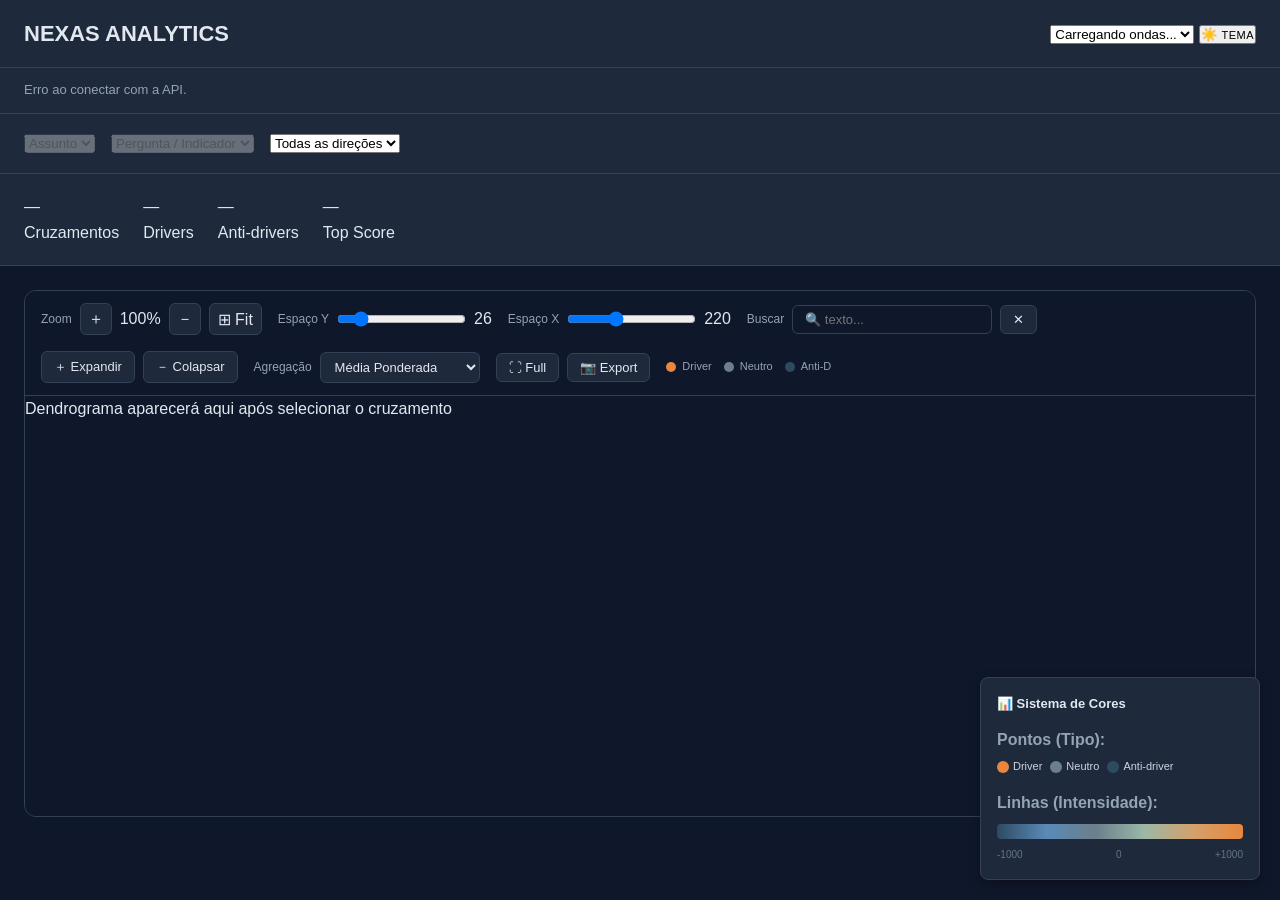
==== commit b280826e: "ajustar cores da linhas comforme o score" ====
--- a/nexas-analytics_v2/nexas-analytics/frontend/index.html
+++ b/nexas-analytics_v2/nexas-analytics/frontend/index.html
@@ -3,7 +3,7 @@
 <head>
     <meta charset="UTF-8">
     <meta name="viewport" content="width=device-width, initial-scale=1.0">
-    <title>NEXAS Analytics</title>
+    <title>NEXAS Analytics v2.0 - Híbrido</title>
     <link rel="stylesheet" href="css/style.css">
     <script src="https://d3js.org/d3.v7.min.js"></script>
 </head>
@@ -34,6 +34,13 @@
     </select>
 </div>
 
+<div class="metricas">
+    <div class="metrica-item"><div class="valor" id="met-total">—</div><div class="label">Cruzamentos</div></div>
+    <div class="metrica-item"><div class="valor cor-driver" id="met-drivers">—</div><div class="label">Drivers</div></div>
+    <div class="metrica-item"><div class="valor cor-anti" id="met-anti">—</div><div class="label">Anti-drivers</div></div>
+    <div class="metrica-item"><div class="valor" id="met-score">—</div><div class="label">Top Score</div></div>
+</div>
+
 <div class="viz-wrapper">
     <div class="viz-toolbar">
         <div class="toolbar-group">
@@ -41,11 +48,11 @@
             <button class="zoom-btn" id="btn-zoom-in">＋</button>
             <span class="zoom-pct" id="zoom-pct">100%</span>
             <button class="zoom-btn" id="btn-zoom-out">－</button>
-            <button class="zoom-btn btn-sm" id="btn-zoom-fit" style="width:auto;padding:0 8px">Fit</button>
+            <button class="zoom-btn btn-sm" id="btn-zoom-fit" style="width:auto;padding:0 8px">⊞ Fit</button>
         </div>
         <div class="toolbar-group">
             <span class="toolbar-label">Espaço Y</span>
-            <input type="range" id="slider-y" min="14" max="64" value="26" step="2">
+            <input type="range" id="slider-y" min="14" max="100" value="26" step="2">
             <span class="slider-val" id="val-y">26</span>
         </div>
         <div class="toolbar-group">
@@ -59,15 +66,26 @@
             <button class="btn-sm" id="btn-clear-search">✕</button>
         </div>
         <div class="toolbar-group">
-            <button class="btn-sm" id="btn-expand">+ Expandir tudo</button>
-            <button class="btn-sm" id="btn-collapse">− Colapsar tudo</button>
+            <button class="btn-sm" id="btn-expand">＋ Expandir</button>
+            <button class="btn-sm" id="btn-collapse">－ Colapsar</button>
+        </div>
+        <div class="toolbar-group">
+            <span class="toolbar-label">Agregação</span>
+            <select id="agregacao-select" class="btn-sm">
+                <option value="weighted_mean">Média Ponderada</option>
+                <option value="mean">Média Simples</option>
+                <option value="median">Mediana</option>
+                <option value="max">Máximo (Potencial)</option>
+            </select>
+        </div>
+        <div class="toolbar-group">
+            <button class="btn-sm" id="btn-fullscreen" title="Fullscreen (F)">⛶ Full</button>
+            <button class="btn-sm" id="btn-export" title="Exportar PNG">📷 Export</button>
         </div>
         <div class="legenda">
-            <div class="legenda-item"><div class="legenda-dot" style="background:var(--driver-forte)"></div>Driver forte</div>
-            <div class="legenda-item"><div class="legenda-dot" style="background:var(--driver-rel)"></div>Relevante</div>
-            <div class="legenda-item"><div class="legenda-dot" style="background:var(--driver-mod)"></div>Moderado</div>
-            <div class="legenda-item"><div class="legenda-dot" style="background:var(--anti-driver)"></div>Anti-driver</div>
-            <div class="legenda-item"><div class="legenda-dot" style="background:var(--baixa)"></div>Baixa rel.</div>
+            <div class="legenda-item"><div class="legenda-dot" style="background:#E8873D"></div>Driver</div>
+            <div class="legenda-item"><div class="legenda-dot" style="background:#6B7F8C"></div>Neutro</div>
+            <div class="legenda-item"><div class="legenda-dot" style="background:#2E4A60"></div>Anti-D</div>
         </div>
     </div>
     <div class="viz-svg-container" id="svg-container">
@@ -75,11 +93,46 @@
     </div>
 </div>
 
-<div class="metricas">
-    <div class="metrica-item"><div class="valor" id="met-total">—</div><div class="label">Cruzamentos</div></div>
-    <div class="metrica-item"><div class="valor cor-driver" id="met-drivers">—</div><div class="label">Drivers</div></div>
-    <div class="metrica-item"><div class="valor cor-anti" id="met-anti">—</div><div class="label">Anti-drivers</div></div>
-    <div class="metrica-item"><div class="valor" id="met-score">—</div><div class="label">Top Score</div></div>
+<div class="loading-overlay" id="loading-overlay">
+    <div class="loading-spinner"></div>
+    <div class="loading-text" id="loading-text">Carregando...</div>
+</div>
+
+<div class="fullscreen-mini-toolbar" id="mini-toolbar">
+    <button class="zoom-btn" onclick="document.getElementById('btn-zoom-in').click()" title="Zoom In">＋</button>
+    <button class="zoom-btn" onclick="document.getElementById('btn-zoom-out').click()" title="Zoom Out">－</button>
+    <button class="zoom-btn" onclick="document.getElementById('btn-zoom-fit').click()" title="Fit">⊞</button>
+    <button class="btn-sm" id="btn-exit-fullscreen" title="Sair (ESC)">✕ Sair</button>
+</div>
+
+<div class="legend-expanded" id="legend-expanded">
+    <h4>📊 Sistema de Cores</h4>
+    <div style="margin: 10px 0;">
+        <strong style="color:#94a3b8">Pontos (Tipo):</strong>
+        <div style="display: flex; gap: 8px; margin-top: 5px;">
+            <div style="display:flex;align-items:center;gap:4px">
+                <div style="width:12px;height:12px;border-radius:50%;background:#E8873D"></div>
+                <span style="font-size:11px;color:#cbd5e1">Driver</span>
+            </div>
+            <div style="display:flex;align-items:center;gap:4px">
+                <div style="width:12px;height:12px;border-radius:50%;background:#6B7F8C"></div>
+                <span style="font-size:11px;color:#cbd5e1">Neutro</span>
+            </div>
+            <div style="display:flex;align-items:center;gap:4px">
+                <div style="width:12px;height:12px;border-radius:50%;background:#2E4A60"></div>
+                <span style="font-size:11px;color:#cbd5e1">Anti-driver</span>
+            </div>
+        </div>
+    </div>
+    <div style="margin-top: 15px;">
+        <strong style="color:#94a3b8">Linhas (Intensidade):</strong>
+        <div class="legend-gradient-bar" style="background: linear-gradient(to right, #2E4A60, #5A8AB8, #6B7F8C, #9BB8A8, #D4A06A, #E8873D); height: 15px; border-radius: 4px; margin: 8px 0;"></div>
+        <div style="display: flex; justify-content: space-between; font-size: 10px; color: #64748b;">
+            <span>-1000</span>
+            <span>0</span>
+            <span>+1000</span>
+        </div>
+    </div>
 </div>
 
 <div class="tooltip" id="tooltip"></div>
@@ -87,150 +140,618 @@
 <script>
 const API = '/api';
 
-// ── Layout state (lido pelos sliders) ──────────────────────────
+const state = { 
+    onda: null, 
+    assunto: null, 
+    pergunta: null, 
+    direcao: null,
+    agregacao: 'weighted_mean'
+};
+
 const layout = { spacingY: 26, spacingX: 220 };
-
-// ── Referências D3 globais ──────────────────────────────────────
-let svgEl = null, gTree = null, zoomBeh = null;
-let rootNode = null, doUpdate = null, currentTreemap = null;
-let nodeIdSeq = 0;
-
-const DURATION = 350;
-const MARGIN   = { top: 28, right: 280, bottom: 28, left: 56 };
-
-// ════════════════════════════════════════════════════════════════
-// TEMA
-// ════════════════════════════════════════════════════════════════
-function initTheme() {
-    applyTheme(localStorage.getItem('nx-theme') || 'dark');
-    document.getElementById('theme-toggle').addEventListener('click', () => {
-        const next = document.documentElement.dataset.theme === 'dark' ? 'light' : 'dark';
-        applyTheme(next);
-        localStorage.setItem('nx-theme', next);
-        if (doUpdate && rootNode) doUpdate(rootNode);
-    });
-}
-function applyTheme(t) {
-    document.documentElement.dataset.theme = t;
-    document.getElementById('toggle-icon').textContent = t === 'dark' ? '☀️' : '🌙';
-}
-function cssVar(v) {
-    return getComputedStyle(document.documentElement).getPropertyValue(v).trim();
-}
-
-// ════════════════════════════════════════════════════════════════
-// CONTROLES — registrados UMA ÚNICA VEZ em initControls()
-// Nunca chamado dentro de renderTree()
-// ════════════════════════════════════════════════════════════════
-function initControls() {
-    // Zoom
-    document.getElementById('btn-zoom-in').addEventListener('click',
-        () => svgEl && svgEl.transition().duration(300).call(zoomBeh.scaleBy, 1.3));
-    document.getElementById('btn-zoom-out').addEventListener('click',
-        () => svgEl && svgEl.transition().duration(300).call(zoomBeh.scaleBy, 0.77));
-    document.getElementById('btn-zoom-fit').addEventListener('click', fitToScreen);
-
-    // Slider Y — espaçamento entre nós irmãos
-    const sY = document.getElementById('slider-y');
-    const vY = document.getElementById('val-y');
-    sY.addEventListener('input', () => {
-        layout.spacingY = +sY.value;
-        vY.textContent  = sY.value;
-        recalcLayout();
-    });
-
-    // Slider X — distância entre níveis
-    const sX = document.getElementById('slider-x');
-    const vX = document.getElementById('val-x');
-    sX.addEventListener('input', () => {
-        layout.spacingX = +sX.value;
-        vX.textContent  = sX.value;
-        if (doUpdate && rootNode) doUpdate(rootNode); // só redesenha (X não muda altura)
-    });
-
-    // Busca
-    const box = document.getElementById('search-box');
-    box.addEventListener('input', () => applySearch(box.value.trim()));
-    document.getElementById('btn-clear-search').addEventListener('click', () => {
-        box.value = '';
-        applySearch('');
-    });
-
-    // Expandir / Colapsar tudo
-    document.getElementById('btn-expand').addEventListener('click', () => {
-        if (!rootNode || !doUpdate) return;
-        rootNode.descendants().forEach(d => {
-            if (d._children) { d.children = d._children; d._children = null; }
-        });
-        doUpdate(rootNode);
-    });
-    document.getElementById('btn-collapse').addEventListener('click', () => {
-        if (!rootNode || !doUpdate) return;
-        rootNode.descendants().forEach(d => {
-            if (d.depth > 0 && d.children) { d._children = d.children; d.children = null; }
-        });
-        doUpdate(rootNode);
-    });
-
-    // Filtro de direção
-    document.getElementById('direcao-select').addEventListener('change', () => {
-        state.direcao = document.getElementById('direcao-select').value || null;
-        if (state.pergunta) loadData();
-    });
-}
-
-// Recalcula a altura do SVG quando spacingY muda e dispara update
-function recalcLayout() {
-    if (!rootNode || !doUpdate || !currentTreemap || !svgEl) return;
-    const leaves = rootNode.descendants().filter(d => !d.children && !d._children).length;
-    const newH   = Math.max(leaves * layout.spacingY, 400);
-    currentTreemap.size([newH, 9999]);
-    svgEl.attr('height', newH + MARGIN.top + MARGIN.bottom);
-    doUpdate(rootNode);
-}
-
-// Busca visual
-function applySearch(q) {
-    if (!q) {
+let rootNode = null, doUpdate = null, svgEl = null, zoomBeh = null, tipEl = null;
+let isFullscreen = false;
+
+// ═══════════════════════════════════════════════════════════════
+// SISTEMA DE CORES HÍBRIDO
+// Leafs: categórico (Driver/Anti-driver)
+// Internos: gradiente (avg_score)
+// Linhas: gradiente (intensidade)
+// ═══════════════════════════════════════════════════════════════
+
+const COLOR_STOPS = [
+    { score: -2000, color: '#2E4A60' },
+    { score: -1000, color: '#4A7299' },
+    { score: -200, color: '#5A8AB8' },
+    { score: -30, color: '#6B7F8C' },
+    { score: 30, color: '#9BB8A8' },
+    { score: 200, color: '#D4A06A' },
+    { score: 1000, color: '#E8873D' },
+    { score: 2000, color: '#E8873D' }
+];
+
+// Cores categóricas para leafs
+const CATEGORICAL_COLORS = {
+    'DRIVER': '#E8873D',         // Laranja
+    'ANTI-DRIVER': '#2E4A60',    // Azul escuro
+    'BAIXA RELEVÂNCIA': '#6B7F8C' // Cinza
+};
+
+function hexToRgb(hex) {
+    const result = /^#?([a-f\d]{2})([a-f\d]{2})([a-f\d]{2})$/i.exec(hex);
+    return result ? {
+        r: parseInt(result[1], 16),
+        g: parseInt(result[2], 16),
+        b: parseInt(result[3], 16)
+    } : null;
+}
+
+function rgbToHex(r, g, b) {
+    return "#" + ((1 << 24) + (Math.round(r) << 16) + (Math.round(g) << 8) + Math.round(b)).toString(16).slice(1);
+}
+
+function interpolateColor(color1, color2, factor) {
+    const c1 = hexToRgb(color1);
+    const c2 = hexToRgb(color2);
+    if (!c1 || !c2) return color1;
+    
+    const r = c1.r + factor * (c2.r - c1.r);
+    const g = c1.g + factor * (c2.g - c1.g);
+    const b = c1.b + factor * (c2.b - c1.b);
+    
+    return rgbToHex(r, g, b);
+}
+
+function getColorByScoreGradient(score) {
+    if (score === null || score === undefined) return '#6B7F8C';
+    
+    const s = parseFloat(score);
+    
+    if (s <= COLOR_STOPS[0].score) return COLOR_STOPS[0].color;
+    if (s >= COLOR_STOPS[COLOR_STOPS.length - 1].score) return COLOR_STOPS[COLOR_STOPS.length - 1].color;
+    
+    for (let i = 0; i < COLOR_STOPS.length - 1; i++) {
+        const stop1 = COLOR_STOPS[i];
+        const stop2 = COLOR_STOPS[i + 1];
+        
+        if (s >= stop1.score && s <= stop2.score) {
+            const range = stop2.score - stop1.score;
+            const position = s - stop1.score;
+            const factor = position / range;
+            return interpolateColor(stop1.color, stop2.color, factor);
+        }
+    }
+    
+    return '#6B7F8C';
+}
+
+function getNodeScore(d) {
+    if (!d || !d.data) return 0;
+    
+    if (d.data.leaf) {
+        return safeGet(d, 'data.metrics.score_nexas', 0);
+    } else {
+        return safeGet(d, 'data.metrics.avg_score', 0);
+    }
+}
+
+// COR DOS NÓS (HÍBRIDO)
+function nodeColor(d) {
+    if (!d || !d.data) return '#64748b';
+    
+    // LEAFS: Cor categórica por direção
+    if (d.data.leaf) {
+        const direcao = safeGet(d, 'data.metrics.direcao', '');
+        
+        if (direcao === 'DRIVER') return CATEGORICAL_COLORS['DRIVER'];
+        if (direcao === 'ANTI-DRIVER') return CATEGORICAL_COLORS['ANTI-DRIVER'];
+        return CATEGORICAL_COLORS['BAIXA RELEVÂNCIA'];
+    }
+    
+    // NÓS INTERNOS: Gradiente por avg_score
+    const score = safeGet(d, 'data.metrics.avg_score', 0);
+    const baseColor = getColorByScoreGradient(score);
+    
+    // Se colapsado, escurecer
+    if (d._children) {
+        const rgb = hexToRgb(baseColor);
+        if (rgb) return rgbToHex(rgb.r * 0.7, rgb.g * 0.7, rgb.b * 0.7);
+    }
+    
+    return baseColor;
+}
+
+// COR DAS LINHAS (SEMPRE GRADIENTE)
+function linkColor(d) {
+    if (!d || !d.data) return '#475569';
+    const score = getNodeScore(d);
+    return getColorByScoreGradient(score);
+}
+
+function linkWidth(d) {
+    if (!d || !d.data) return 1.5;
+    const score = getNodeScore(d);
+    const absScore = Math.abs(score);
+    if (absScore < 30) return 1;
+    if (absScore < 200) return 2;
+    if (absScore < 1000) return 3;
+    return 4;
+}
+
+// ═══════════════════════════════════════════════════════════════
+// HELPERS
+// ═══════════════════════════════════════════════════════════════
+
+async function get(url, params = {}) {
+    const qs = new URLSearchParams(params).toString();
+    const res = await fetch(`${url}?${qs}`);
+    if (!res.ok) throw new Error(`HTTP ${res.status}`);
+    return res.json();
+}
+
+function safeGet(obj, path, defaultValue = null) {
+    try {
+        return path.split('.').reduce((o, p) => o?.[p], obj) ?? defaultValue;
+    } catch {
+        return defaultValue;
+    }
+}
+
+function wrapText(text, maxCharsPerLine = 35) {
+    if (!text || text.length <= maxCharsPerLine) return [text];
+    
+    const words = text.split(/\s+/);
+    const lines = [];
+    let currentLine = '';
+    
+    words.forEach(word => {
+        const testLine = currentLine ? `${currentLine} ${word}` : word;
+        if (testLine.length <= maxCharsPerLine) {
+            currentLine = testLine;
+        } else {
+            if (currentLine) lines.push(currentLine);
+            currentLine = word;
+        }
+    });
+    
+    if (currentLine) lines.push(currentLine);
+    return lines;
+}
+
+function showLoading(text = 'Carregando...') {
+    const overlay = document.getElementById('loading-overlay');
+    const loadingText = document.getElementById('loading-text');
+    if (overlay && loadingText) {
+        loadingText.textContent = text;
+        overlay.style.display = 'flex';
+    }
+}
+
+function hideLoading() {
+    const overlay = document.getElementById('loading-overlay');
+    if (overlay) overlay.style.display = 'none';
+}
+
+function toggleFullscreen() {
+    isFullscreen = !isFullscreen;
+    document.body.classList.toggle('fullscreen-mode', isFullscreen);
+    if (rootNode && doUpdate) setTimeout(() => fitToScreen(), 100);
+}
+
+function updateURL() {
+    const params = new URLSearchParams();
+    if (state.onda) params.set('onda', state.onda);
+    if (state.assunto) params.set('assunto', state.assunto);
+    if (state.pergunta) params.set('pergunta', state.pergunta);
+    if (state.direcao) params.set('direcao', state.direcao);
+    if (state.agregacao && state.agregacao !== 'weighted_mean') params.set('agregacao', state.agregacao);
+    const newURL = window.location.pathname + '?' + params.toString();
+    window.history.replaceState({}, '', newURL);
+}
+
+function getAgregacaoLabel() {
+    const labels = {
+        'weighted_mean': 'Média Ponderada',
+        'mean': 'Média Simples',
+        'median': 'Mediana',
+        'max': 'Máximo'
+    };
+    return labels[state.agregacao] || 'Média';
+}
+
+function showTip(ev, d) {
+    if (!d || !d.data) return;
+    const m = d.data.metrics;
+    if (!m) return;
+    
+    const score = getNodeScore(d);
+    const scoreColor = d.data.leaf ? nodeColor(d) : getColorByScoreGradient(score);
+    
+    let h = `<div class="t-title">${d.data.name || 'Sem nome'}</div>`;
+    
+    if (d.data.leaf) {
+        h += `<div class="t-row">Score Nexas: <em style="color:${scoreColor};font-weight:bold">${score.toFixed(2)}</em></div>`;
+        h += `<div class="t-row">Direção: <em style="color:${scoreColor};font-weight:bold">${m.direcao || 'N/A'}</em></div>`;
+        h += `<div class="t-row">Categoria: <em>${m.categoria_direcao || 'N/A'}</em></div>`;
+        h += `<div class="t-row">Lift: <em>${(m.lift || 0).toFixed(3)}</em></div>`;
+        h += `<div class="t-row">Relevância: <em>${((m.relevancia || 0)*100).toFixed(1)}%</em></div>`;
+        if (m.base_comum) h += `<div class="t-row">Base: <em>${m.base_comum}</em></div>`;
+    } else {
+        h += `<div class="t-row">Score Médio (${getAgregacaoLabel()}): <em style="color:${scoreColor};font-weight:bold">${score.toFixed(2)}</em></div>`;
+        
+        if (m.min_score !== undefined && m.max_score !== undefined) {
+            h += `<div class="t-row">Range: <em>${m.min_score.toFixed(0)} a ${m.max_score.toFixed(0)}</em></div>`;
+        }
+        
+        if (m.median_score !== undefined && m.median_score !== m.avg_score) {
+            h += `<div class="t-row">Mediana: <em>${m.median_score.toFixed(2)}</em></div>`;
+        }
+        
+        if (m.std_dev !== undefined && m.std_dev > 0) {
+            const cv = m.std_dev / Math.abs(m.avg_score || 1);
+            const consistencia = cv < 0.3 ? '✓ Consistente' : cv < 0.7 ? '⚠️ Variável' : '⚠️ Alta variação';
+            h += `<div class="t-row">Desvio padrão: <em>${m.std_dev.toFixed(1)}</em> ${consistencia}</div>`;
+        }
+        
+        h += `<div class="t-row">Relevância média: <em>${((m.avg_relevancia || 0)*100).toFixed(1)}%</em></div>`;
+        h += `<div class="t-row">Associações: <em>${m.count || 0}</em></div>`;
+        h += `<div class="t-hint">Clique para expandir / colapsar</div>`;
+    }
+    
+    tipEl.innerHTML = h;
+    tipEl.style.opacity = '1';
+    tipEl.style.left = `${ev.clientX + 16}px`;
+    tipEl.style.top = `${ev.clientY - 10}px`;
+}
+
+function hideTip() {
+    if (tipEl) tipEl.style.opacity = '0';
+}
+
+function doSearch(query) {
+    if (!rootNode) return;
+    
+    const ql = query.toLowerCase();
+    if (!ql) {
         d3.selectAll('.node').classed('highlighted', false).classed('dimmed', false);
         return;
     }
-    const ql = q.toLowerCase();
+    
+    const matches = [];
+    rootNode.descendants().forEach(d => {
+        if (d.data && d.data.name && d.data.name.toLowerCase().includes(ql)) matches.push(d);
+    });
+    
+    if (matches.length === 0) {
+        d3.selectAll('.node').classed('highlighted', false).classed('dimmed', true);
+        return;
+    }
+    
+    const firstMatch = matches[0];
+    let node = firstMatch;
+    while (node) {
+        if (node._children) {
+            node.children = node._children;
+            node._children = null;
+        }
+        node = node.parent;
+    }
+    
+    doUpdate(firstMatch);
+    
     d3.selectAll('.node')
-        .classed('highlighted', d => d.data.name.toLowerCase().includes(ql))
-        .classed('dimmed',      d => !d.data.name.toLowerCase().includes(ql));
+        .classed('highlighted', d => d.data && d.data.name && d.data.name.toLowerCase().includes(ql))
+        .classed('dimmed', d => !d.data || !d.data.name || !d.data.name.toLowerCase().includes(ql));
+    
+    setTimeout(() => {
+        if (svgEl && zoomBeh && firstMatch) {
+            const container = document.getElementById('svg-container');
+            const scale = d3.zoomTransform(svgEl.node()).k;
+            const tx = container.clientWidth / 2 - firstMatch.y * scale;
+            const ty = container.clientHeight / 2 - firstMatch.x * scale;
+            svgEl.transition().duration(500)
+                .call(zoomBeh.transform, d3.zoomIdentity.translate(tx, ty).scale(scale));
+        }
+    }, 400);
+}
+
+function exportToPNG() {
+    const svgElement = document.querySelector('#svg-container svg');
+    if (!svgElement) {
+        alert('Nenhum dendrograma para exportar');
+        return;
+    }
+    
+    showLoading('Gerando imagem...');
+    
+    const svgData = new XMLSerializer().serializeToString(svgElement);
+    const canvas = document.createElement('canvas');
+    const ctx = canvas.getContext('2d');
+    
+    const img = new Image();
+    const svg = new Blob([svgData], { type: 'image/svg+xml;charset=utf-8' });
+    const url = URL.createObjectURL(svg);
+    
+    img.onload = function() {
+        canvas.width = svgElement.clientWidth;
+        canvas.height = svgElement.clientHeight;
+        ctx.drawImage(img, 0, 0);
+        
+        canvas.toBlob(function(blob) {
+            const link = document.createElement('a');
+            link.download = `dendrograma_${state.onda}_${Date.now()}.png`;
+            link.href = URL.createObjectURL(blob);
+            link.click();
+            hideLoading();
+        });
+        
+        URL.revokeObjectURL(url);
+    };
+    
+    img.src = url;
+}
+
+document.addEventListener('keydown', e => {
+    if (e.target.tagName === 'INPUT' || e.target.tagName === 'SELECT' || e.target.tagName === 'TEXTAREA') {
+        if (e.key !== 'Escape') return;
+    }
+    
+    switch(e.key.toLowerCase()) {
+        case 'f':
+            e.preventDefault();
+            toggleFullscreen();
+            break;
+        case 'e':
+            e.preventDefault();
+            document.getElementById('btn-expand')?.click();
+            break;
+        case 'c':
+            e.preventDefault();
+            document.getElementById('btn-collapse')?.click();
+            break;
+        case 'z':
+            e.preventDefault();
+            fitToScreen();
+            break;
+        case '/':
+            e.preventDefault();
+            document.getElementById('search-box')?.focus();
+            break;
+        case 'escape':
+            if (isFullscreen) toggleFullscreen();
+            break;
+    }
+});
+
+async function loadData() {
+    const p = { 
+        onda: state.onda, 
+        assunto: state.assunto, 
+        pergunta: state.pergunta, 
+        direcao: state.direcao,
+        agregacao: state.agregacao
+    };
+    try {
+        showLoading('Carregando dados...');
+        const [tree, met] = await Promise.all([
+            get(`${API}/tree`, p),
+            get(`${API}/metricas`, p),
+        ]);
+        
+        console.log('✅ Dados recebidos:', tree);
+        
+        if (!tree || !tree.tree) {
+            throw new Error('Estrutura de dados inválida');
+        }
+        
+        renderTree(tree);
+        renderMetrics(met);
+        updateContexto(tree.contexto);
+        hideLoading();
+    } catch(e) {
+        hideLoading();
+        const msg = `Erro ao carregar: ${e.message}`;
+        document.getElementById('contexto').textContent = msg;
+        console.error('❌ Erro completo:', e);
+    }
+}
+
+function renderTree(data) {
+    const container = document.getElementById('svg-container');
+    container.innerHTML = '';
+
+    const width = container.clientWidth;
+    const height = Math.max(container.clientHeight, 600);
+
+    try {
+        rootNode = d3.hierarchy(data.tree);
+        if (!rootNode) {
+            throw new Error('Falha ao criar hierarquia');
+        }
+        
+        rootNode.x0 = height / 2;
+        rootNode.y0 = 0;
+
+        svgEl = d3.select(container).append('svg')
+            .attr('width', '100%')
+            .attr('height', height)
+            .style('background', 'transparent');
+
+        const g = svgEl.append('g');
+
+        zoomBeh = d3.zoom()
+            .scaleExtent([0.1, 5])
+            .on('zoom', (event) => g.attr('transform', event.transform));
+
+        svgEl.call(zoomBeh);
+
+        doUpdate = function(source) {
+            const treeLayout = d3.tree().nodeSize([layout.spacingY, layout.spacingX]);
+            treeLayout(rootNode);
+
+            const nodes = rootNode.descendants();
+            const links = rootNode.links();
+
+            const link = g.selectAll('.link')
+                .data(links, d => d.target.data.name);
+
+            link.exit().transition().duration(300)
+                .attr('d', () => {
+                    const o = { x: source.x, y: source.y };
+                    return diagonal(o, o);
+                })
+                .style('opacity', 0)
+                .remove();
+
+            const linkEnter = link.enter().insert('path', 'g')
+                .attr('class', 'link')
+                .attr('d', () => {
+                    const o = { x: source.x0, y: source.y0 };
+                    return diagonal(o, o);
+                })
+                .style('opacity', 0)
+                .style('fill', 'none');
+
+            const linkUpdate = linkEnter.merge(link);
+
+            linkUpdate.transition().duration(300)
+                .attr('d', d => diagonal(d.source, d.target))
+                .style('opacity', 1)
+                .style('stroke', d => linkColor(d.target))
+                .style('stroke-width', d => linkWidth(d.target));
+
+            const node = g.selectAll('.node')
+                .data(nodes, d => d.data.name);
+
+            node.exit().transition().duration(300)
+                .attr('transform', () => `translate(${source.y},${source.x})`)
+                .style('opacity', 0)
+                .remove();
+
+            const nodeEnter = node.enter().append('g')
+                .attr('class', 'node')
+                .attr('transform', () => `translate(${source.y0},${source.x0})`)
+                .style('opacity', 0)
+                .style('cursor', 'pointer')
+                .on('click', (event, d) => {
+                    if (d.children) {
+                        d._children = d.children;
+                        d.children = null;
+                    } else if (d._children) {
+                        d.children = d._children;
+                        d._children = null;
+                    }
+                    doUpdate(d);
+                })
+                .on('mouseover', (event, d) => showTip(event, d))
+                .on('mousemove', (event) => {
+                    tipEl.style.left = `${event.clientX + 16}px`;
+                    tipEl.style.top = `${event.clientY - 10}px`;
+                })
+                .on('mouseout', hideTip);
+
+            nodeEnter.append('circle')
+                .attr('r', 5)
+                .style('stroke', '#1e293b')
+                .style('stroke-width', 1.5);
+
+            nodeEnter.each(function(d) {
+                const textGroup = d3.select(this);
+                const lines = wrapText(d.data.name || '', 35);
+                const isLeft = d.children || d._children;
+                
+                lines.forEach((line, i) => {
+                    textGroup.append('text')
+                        .attr('class', 'node-text-line')
+                        .attr('dy', `${i * 1.1}em`)
+                        .attr('x', isLeft ? -8 : 8)
+                        .attr('text-anchor', isLeft ? 'end' : 'start')
+                        .text(line)
+                        .style('font-size', '12px')
+                        .style('fill', '#e2e8f0')
+                        .style('pointer-events', 'none');
+                });
+            });
+
+            const nodeUpdate = nodeEnter.merge(node);
+
+            nodeUpdate.transition().duration(300)
+                .attr('transform', d => `translate(${d.y},${d.x})`)
+                .style('opacity', 1);
+
+            nodeUpdate.select('circle')
+                .style('fill', nodeColor);
+
+            nodes.forEach(d => {
+                d.x0 = d.x;
+                d.y0 = d.y;
+            });
+
+            function diagonal(s, d) {
+                return `M ${s.y} ${s.x}
+                        C ${(s.y + d.y) / 2} ${s.x},
+                          ${(s.y + d.y) / 2} ${d.x},
+                          ${d.y} ${d.x}`;
+            }
+        };
+
+        doUpdate(rootNode);
+        
+        console.log('🎨 Árvore renderizada com sistema HÍBRIDO');
+        console.log('  Leafs: categórico (Driver/Anti-driver)');
+        console.log('  Internos: gradiente (avg_score)');
+        console.log('  Linhas: gradiente (intensidade)');
+        
+    } catch(e) {
+        console.error('❌ Erro ao renderizar:', e);
+        container.innerHTML = `<div class="viz-placeholder">Erro: ${e.message}</div>`;
+    }
 }
 
 function fitToScreen() {
-    if (!svgEl || !gTree) return;
-    const c   = document.getElementById('svg-container');
-    const box = gTree.node().getBBox();
-    const sc  = Math.min(c.clientWidth / (box.width + 80), c.clientHeight / (box.height + 80), 1.5) * 0.9;
-    const tx  = (c.clientWidth  - box.width  * sc) / 2 - box.x * sc + MARGIN.left;
-    const ty  = (c.clientHeight - box.height * sc) / 2 - box.y * sc + MARGIN.top;
-    svgEl.transition().duration(500)
-        .call(zoomBeh.transform, d3.zoomIdentity.translate(tx, ty).scale(sc));
-}
-
-// ════════════════════════════════════════════════════════════════
-// FETCH
-// ════════════════════════════════════════════════════════════════
-async function get(endpoint, params = {}) {
-    const url = new URL(endpoint, window.location.origin);
-    Object.entries(params).forEach(([k,v]) => { if (v != null) url.searchParams.set(k, v); });
-    const r = await fetch(url);
-    if (!r.ok) throw new Error(`API ${r.status}`);
-    return r.json();
-}
-
-// ════════════════════════════════════════════════════════════════
-// STATE & FILTROS
-// ════════════════════════════════════════════════════════════════
-const state = { onda: null, assunto: null, pergunta: null, direcao: null };
+    if (!svgEl || !zoomBeh || !rootNode) return;
+    try {
+        const container = document.getElementById('svg-container');
+        const bounds = svgEl.select('g').node().getBBox();
+        const width = container.clientWidth;
+        const height = container.clientHeight;
+        const fullWidth = bounds.width;
+        const fullHeight = bounds.height;
+        const midX = bounds.x + fullWidth / 2;
+        const midY = bounds.y + fullHeight / 2;
+        const scale = 0.9 / Math.max(fullWidth / width, fullHeight / height);
+        const tx = width / 2 - midX * scale;
+        const ty = height / 2 - midY * scale;
+        svgEl.transition().duration(500).call(zoomBeh.transform, d3.zoomIdentity.translate(tx, ty).scale(scale));
+    } catch(e) {
+        console.error('Erro no fit:', e);
+    }
+}
+
+function renderMetrics(met) {
+    document.getElementById('met-total').textContent = (met.total_cruzamentos || 0).toLocaleString();
+    document.getElementById('met-drivers').textContent = (met.total_drivers || 0).toLocaleString();
+    document.getElementById('met-anti').textContent = (met.total_anti_drivers || 0).toLocaleString();
+    document.getElementById('met-score').textContent = (met.top_score || 0).toFixed(0);
+}
+
+function updateContexto(ctx) {
+    document.getElementById('contexto').textContent = 
+        `${ctx.assunto_coluna} → ${ctx.pergunta_coluna} | Onda: ${ctx.onda}`;
+}
 
 async function init() {
+    tipEl = document.getElementById('tooltip');
+    
     initTheme();
     initControls();
+    
+    const urlParams = new URLSearchParams(window.location.search);
+    const ondaParam = urlParams.get('onda');
+    const assuntoParam = urlParams.get('assunto');
+    const perguntaParam = urlParams.get('pergunta');
+    const direcaoParam = urlParams.get('direcao');
+    const agregacaoParam = urlParams.get('agregacao');
 
     try {
         const ondas = await get(`${API}/ondas`);
@@ -239,307 +760,180 @@
         ondas.forEach(o => {
             const opt = document.createElement('option');
             opt.value = o.codigo;
-            opt.textContent = `${o.codigo}  (${(o.total_registros||0).toLocaleString()} reg.)`;
+            opt.textContent = `${o.codigo} (${(o.total_registros||0).toLocaleString()} reg.)`;
             sel.appendChild(opt);
         });
+        
         sel.addEventListener('change', async e => {
             state.onda = e.target.value;
+            updateURL();
             if (!state.onda) return;
             const f = await get(`${API}/filtros`, { onda: state.onda });
             buildAssuntoSelect(f);
         });
+        
+        if (ondaParam) {
+            sel.value = ondaParam;
+            state.onda = ondaParam;
+            const f = await get(`${API}/filtros`, { onda: state.onda });
+            await buildAssuntoSelect(f);
+            
+            if (assuntoParam) {
+                document.getElementById('assunto-select').value = assuntoParam;
+                state.assunto = assuntoParam;
+                const perguntas = JSON.parse(document.getElementById('assunto-select').dataset.perguntas);
+                await buildPerguntaSelect(perguntas[state.assunto] || []);
+                
+                if (perguntaParam) {
+                    document.getElementById('pergunta-select').value = perguntaParam;
+                    state.pergunta = perguntaParam;
+                    
+                    if (direcaoParam) {
+                        document.getElementById('direcao-select').value = direcaoParam;
+                        state.direcao = direcaoParam;
+                    }
+                    
+                    if (agregacaoParam) {
+                        document.getElementById('agregacao-select').value = agregacaoParam;
+                        state.agregacao = agregacaoParam;
+                    }
+                    
+                    loadData();
+                }
+            }
+        }
+        
     } catch(e) {
         document.getElementById('contexto').textContent = 'Erro ao conectar com a API.';
-        console.error(e);
-    }
-}
-
-// Reconstrói o select de assunto sem acumular listeners (replaceWith)
-function buildAssuntoSelect(filtros) {
-    let sel = document.getElementById('assunto-select');
+        console.error('Erro na inicialização:', e);
+    }
+}
+
+async function buildAssuntoSelect(filtros) {
+    const sel = document.getElementById('assunto-select');
+    sel.disabled = false;
     sel.innerHTML = '<option value="">Selecione o assunto</option>';
+    sel.dataset.perguntas = JSON.stringify(filtros.perguntas);
     filtros.assuntos.forEach(a => {
-        const o = document.createElement('option');
-        o.value = a; o.textContent = a; sel.appendChild(o);
-    });
+        const opt = document.createElement('option');
+        opt.value = a;
+        opt.textContent = a;
+        sel.appendChild(opt);
+    });
+    sel.addEventListener('change', e => {
+        state.assunto = e.target.value;
+        updateURL();
+        if (!state.assunto) return;
+        const perguntas = JSON.parse(sel.dataset.perguntas);
+        buildPerguntaSelect(perguntas[state.assunto] || []);
+    });
+}
+
+async function buildPerguntaSelect(perguntas) {
+    const sel = document.getElementById('pergunta-select');
     sel.disabled = false;
-
-    const clone = sel.cloneNode(true);
-    sel.parentNode.replaceChild(clone, sel);
-    clone.dataset.perguntas = JSON.stringify(filtros.perguntas);
-    clone.addEventListener('change', e => {
-        state.assunto = e.target.value;
-        if (!state.assunto) return;
-        buildPerguntaSelect(JSON.parse(e.target.dataset.perguntas)[state.assunto] || []);
-    });
-}
-
-function buildPerguntaSelect(lista) {
-    let sel = document.getElementById('pergunta-select');
     sel.innerHTML = '<option value="">Selecione a pergunta</option>';
-    lista.forEach(p => {
-        const o = document.createElement('option');
-        o.value = p; o.textContent = p; sel.appendChild(o);
-    });
-    sel.disabled = false;
-
-    const clone = sel.cloneNode(true);
-    sel.parentNode.replaceChild(clone, sel);
-    clone.addEventListener('change', e => {
+    perguntas.forEach(p => {
+        const opt = document.createElement('option');
+        opt.value = p;
+        opt.textContent = p;
+        sel.appendChild(opt);
+    });
+    sel.addEventListener('change', e => {
         state.pergunta = e.target.value;
-        if (!state.pergunta) return;
-        state.direcao = document.getElementById('direcao-select').value || null;
-        loadData();
-    });
-}
-
-// ════════════════════════════════════════════════════════════════
-// CARREGAR DADOS
-// ════════════════════════════════════════════════════════════════
-async function loadData() {
-    const p = { onda: state.onda, assunto: state.assunto, pergunta: state.pergunta, direcao: state.direcao };
-    try {
-        const [tree, met] = await Promise.all([
-            get(`${API}/tree`,     p),
-            get(`${API}/metricas`, p),
-        ]);
-        document.getElementById('contexto').innerHTML =
-            `<strong>${tree.contexto.assunto_coluna}</strong> → ` +
-            `<strong>${tree.contexto.pergunta_coluna}</strong>` +
-            (state.direcao ? `  |  <strong>${state.direcao}</strong>` : '');
-
-        document.getElementById('met-total').textContent   = met.total_cruzamentos.toLocaleString();
-        document.getElementById('met-drivers').textContent = met.total_drivers.toLocaleString();
-        document.getElementById('met-anti').textContent    = met.total_anti_drivers.toLocaleString();
-        document.getElementById('met-score').textContent   = met.top_score.toFixed(1);
-
-        renderTree(tree.tree);
-    } catch(e) {
-        console.error(e);
-        document.getElementById('svg-container').innerHTML =
-            '<div class="viz-placeholder">Erro ao carregar dados. Veja o console.</div>';
-    }
-}
-
-// ════════════════════════════════════════════════════════════════
-// D3 COLLAPSIBLE TREE
-// Nenhum controle externo é registrado aqui.
-// Expõe doUpdate e rootNode globalmente para que os controles
-// registrados em initControls() possam redesenhar.
-// ════════════════════════════════════════════════════════════════
-function renderTree(data) {
-    const container = document.getElementById('svg-container');
-    container.innerHTML = '';
-    nodeIdSeq = 0;
-
-    const countLeaves = n =>
-        (!n.children?.length) ? 1 : n.children.reduce((s,c) => s + countLeaves(c), 0);
-
-    const H = Math.max(countLeaves(data) * layout.spacingY, 400);
-
-    const treemap = d3.tree().size([H, 9999]);
-    currentTreemap = treemap;
-
-    const svg = d3.select(container).append('svg')
-        .attr('width',  '100%')
-        .attr('height', H + MARGIN.top + MARGIN.bottom);
-    svgEl = svg;
-
-    const g = svg.append('g').attr('transform', `translate(${MARGIN.left},${MARGIN.top})`);
-    gTree = g;
-
-    zoomBeh = d3.zoom()
-        .scaleExtent([0.05, 6])
-        .on('zoom', ev => {
-            g.attr('transform', ev.transform);
-            document.getElementById('zoom-pct').textContent =
-                `${Math.round(ev.transform.k * 100)}%`;
+        updateURL();
+        if (state.pergunta) loadData();
+    });
+}
+
+function initTheme() {
+    const btn = document.getElementById('theme-toggle');
+    const icon = document.getElementById('toggle-icon');
+    btn.addEventListener('click', () => {
+        const isDark = document.documentElement.dataset.theme === 'dark';
+        document.documentElement.dataset.theme = isDark ? 'light' : 'dark';
+        icon.textContent = isDark ? '🌙' : '☀️';
+    });
+}
+
+function initControls() {
+    document.getElementById('slider-y').addEventListener('input', e => {
+        layout.spacingY = +e.target.value;
+        document.getElementById('val-y').textContent = e.target.value;
+        if (rootNode && doUpdate) doUpdate(rootNode);
+    });
+    
+    document.getElementById('slider-x').addEventListener('input', e => {
+        layout.spacingX = +e.target.value;
+        document.getElementById('val-x').textContent = e.target.value;
+        if (rootNode && doUpdate) doUpdate(rootNode);
+    });
+    
+    document.getElementById('btn-zoom-in').addEventListener('click', () => {
+        if (!svgEl || !zoomBeh) return;
+        svgEl.transition().call(zoomBeh.scaleBy, 1.3);
+    });
+    
+    document.getElementById('btn-zoom-out').addEventListener('click', () => {
+        if (!svgEl || !zoomBeh) return;
+        svgEl.transition().call(zoomBeh.scaleBy, 0.7);
+    });
+    
+    document.getElementById('btn-zoom-fit').addEventListener('click', fitToScreen);
+    
+    document.getElementById('btn-expand').addEventListener('click', () => {
+        if (!rootNode || !doUpdate) return;
+        rootNode.descendants().forEach(d => {
+            if (d._children) {
+                d.children = d._children;
+                d._children = null;
+            }
         });
-    svg.call(zoomBeh);
-    svg.on('wheel.zoom', null); // roda = scroll, não zoom
-
-    rootNode = d3.hierarchy(data, d => d.children);
-    rootNode.x0 = H / 2;
-    rootNode.y0 = 0;
-
-    // Colapsar tudo abaixo do nível 1
-    if (rootNode.children) {
-        rootNode.children.forEach(c => { if (c.children) c.children.forEach(collapseNode); });
-    }
-
-    // ── update exposta globalmente ──────────────────────────────
-    doUpdate = function update(source) {
-        const tl    = treemap(rootNode);
-        const nodes = tl.descendants();
-        const links = tl.descendants().slice(1);
-
-        // Aplica spacingX: posição horizontal = profundidade × spacingX
-        nodes.forEach(d => { d.y = d.depth * layout.spacingX; });
-
-        // ── NÓS ───────────────────────────────────────────────
-        const node = g.selectAll('g.node')
-            .data(nodes, d => d.id || (d.id = ++nodeIdSeq));
-
-        const enter = node.enter().append('g')
-            .attr('class', 'node')
-            .attr('transform', `translate(${source.y0 ?? 0},${source.x0 ?? 0})`)
-            .on('click', (_, d) => {
-                if (d.children)  { d._children = d.children;  d.children  = null; }
-                else              { d.children  = d._children; d._children = null; }
-                doUpdate(d);
-            })
-            .on('mousemove',  (ev, d) => showTip(ev, d))
-            .on('mouseleave', hideTip);
-
-        enter.append('circle').attr('r', 1e-6);
-        enter.each(function(d) { buildLabel(d3.select(this), d); });
-
-        const merged = enter.merge(node);
-        merged.transition().duration(DURATION)
-            .attr('transform', d => `translate(${d.y},${d.x})`);
-        merged.select('circle')
-            .attr('r', d => d.data.leaf ? 5 : 8)
-            .style('fill',   d => nodeColor(d))
-            .style('stroke', d => d.data.leaf
-                ? scoreColor(d.data.metrics?.categoria_direcao)
-                : cssVar('--node-stroke'));
-        merged.selectAll('text').style('fill', cssVar('--text-secondary'));
-
-        node.exit().transition().duration(DURATION)
-            .attr('transform', `translate(${source.y},${source.x})`).remove();
-
-        // ── LINKS ─────────────────────────────────────────────
-        const link = g.selectAll('path.link').data(links, d => d.id);
-        const lEnter = link.enter().insert('path','g')
-            .attr('class','link')
-            .attr('d', () => { const o={x:source.x0??0,y:source.y0??0}; return bez(o,o); });
-
-        lEnter.merge(link).transition().duration(DURATION)
-            .attr('d', d => bez(d, d.parent))
-            .style('stroke',       d => linkColor(d))
-            .style('stroke-width', d => linkWidth(d));
-
-        link.exit().transition().duration(DURATION)
-            .attr('d', () => { const o={x:source.x,y:source.y}; return bez(o,o); }).remove();
-
-        nodes.forEach(d => { d.x0 = d.x; d.y0 = d.y; });
-    };
-
-    doUpdate(rootNode);
-}
-
-// ════════════════════════════════════════════════════════════════
-// HELPERS D3
-// ════════════════════════════════════════════════════════════════
-function collapseNode(d) {
-    if (d.children) {
-        d._children = d.children;
-        d._children.forEach(collapseNode);
-        d.children = null;
-    }
-}
-
-function bez(s, d) {
-    const mx = (s.y + d.y) / 2;
-    return `M${s.y},${s.x} C${mx},${s.x} ${mx},${d.x} ${d.y},${d.x}`;
-}
-
-function buildLabel(sel, d) {
-    const isParent = !!(d.children || d._children);
-    const xOff     = isParent ? -13 : 13;
-    const anchor   = isParent ? 'end' : 'start';
-    const lines    = wrapText(d.data.name || '', 36);
-    const midLine  = (lines.length - 1) / 2;
-    const tg = sel.append('g').attr('class','label-g');
-
-    lines.forEach((ln, i) => {
-        tg.append('text')
-            .attr('x', xOff)
-            .attr('dy', `${(i - midLine) * 1.25}em`)
-            .attr('text-anchor', anchor)
-            .style('fill', cssVar('--text-secondary'))
-            .text(ln);
-    });
-
-    if (d.data.leaf && d.data.metrics?.score_nexas != null) {
-        tg.append('text')
-            .attr('x', xOff)
-            .attr('dy', `${(lines.length / 2 + 0.55) * 1.25}em`)
-            .attr('text-anchor', anchor)
-            .style('fill', scoreColor(d.data.metrics.categoria_direcao))
-            .style('font-size', '10px')
-            .style('font-weight', '700')
-            .text(`Score ${d.data.metrics.score_nexas.toFixed(1)}`);
-    }
-}
-
-function wrapText(text, max) {
-    if (text.length <= max) return [text];
-    const words = text.split(' ');
-    const lines = []; let cur = '';
-    for (const w of words) {
-        const c = cur ? `${cur} ${w}` : w;
-        if (c.length <= max) { cur = c; }
-        else { if (cur) lines.push(cur); cur = w; }
-    }
-    if (cur) lines.push(cur);
-    return lines.length ? lines : [text.slice(0, max) + '…'];
-}
-
-function nodeColor(d) {
-    if (d._children)  return cssVar('--node-collapsed');
-    if (d.data.leaf)  return leafColor(d.data.metrics?.categoria_direcao);
-    return cssVar('--node-internal');
-}
-function leafColor(dir) {
-    if (!dir) return cssVar('--baixa');
-    if (dir.includes('FORTE'))     return cssVar('--driver-forte');
-    if (dir.includes('RELEVANTE')) return cssVar('--driver-rel');
-    if (dir.includes('MODERADO'))  return cssVar('--driver-mod');
-    if (dir.includes('ANTI'))      return cssVar('--anti-driver');
-    return cssVar('--baixa');
-}
-function scoreColor(dir) { return leafColor(dir); }
-function linkColor(d) {
-    if (!d.data.leaf) return cssVar('--link-default');
-    const dir = d.data.metrics?.categoria_direcao || '';
-    if (dir.includes('FORTE'))     return cssVar('--driver-forte');
-    if (dir.includes('RELEVANTE')) return cssVar('--driver-rel');
-    return cssVar('--link-default');
-}
-function linkWidth(d) {
-    if (!d.data.leaf || !d.data.metrics?.score_nexas) return 1.5;
-    return Math.min(Math.max(Math.abs(d.data.metrics.score_nexas) / 250, 1), 5);
-}
-
-// ════════════════════════════════════════════════════════════════
-// TOOLTIP
-// ════════════════════════════════════════════════════════════════
-const tipEl = document.getElementById('tooltip');
-function showTip(ev, d) {
-    const m = d.data.metrics;
-    if (!m) return;
-    let h = `<div class="t-title">${d.data.name}</div>`;
-    if (d.data.leaf) {
-        h += `<div class="t-row">Score Nexas: <em>${m.score_nexas.toFixed(2)}</em></div>`;
-        h += `<div class="t-row">Lift: <em>${m.lift.toFixed(3)}</em></div>`;
-        h += `<div class="t-row">Relevância: <em>${(m.relevancia*100).toFixed(1)}%</em></div>`;
-        h += `<div class="t-row">Direção: <em style="color:${scoreColor(m.categoria_direcao)}">${m.categoria_direcao}</em></div>`;
-        if (m.base_comum) h += `<div class="t-row">Base: <em>${m.base_comum}</em></div>`;
-    } else {
-        h += `<div class="t-row">Score médio: <em>${m.avg_score.toFixed(2)}</em></div>`;
-        h += `<div class="t-row">Relevância média: <em>${(m.avg_relevancia*100).toFixed(1)}%</em></div>`;
-        h += `<div class="t-row">Associações: <em>${m.count}</em></div>`;
-        h += `<div class="t-hint">Clique para expandir / colapsar</div>`;
-    }
-    tipEl.innerHTML = h;
-    tipEl.style.opacity = '1';
-    tipEl.style.left = `${ev.clientX + 16}px`;
-    tipEl.style.top  = `${ev.clientY - 10}px`;
-}
-function hideTip() { tipEl.style.opacity = '0'; }
-
-// ════════════════════════════════════════════════════════════════
+        doUpdate(rootNode);
+    });
+    
+    document.getElementById('btn-collapse').addEventListener('click', () => {
+        if (!rootNode || !doUpdate) return;
+        rootNode.descendants().forEach((d, i) => {
+            if (i > 0 && d.children) {
+                d._children = d.children;
+                d.children = null;
+            }
+        });
+        doUpdate(rootNode);
+    });
+    
+    document.getElementById('search-box').addEventListener('input', e => doSearch(e.target.value));
+    document.getElementById('btn-clear-search').addEventListener('click', () => {
+        document.getElementById('search-box').value = '';
+        doSearch('');
+    });
+    
+    document.getElementById('direcao-select').addEventListener('change', e => {
+        state.direcao = e.target.value || null;
+        updateURL();
+        if (state.pergunta) loadData();
+    });
+    
+    document.getElementById('agregacao-select').addEventListener('change', e => {
+        state.agregacao = e.target.value;
+        updateURL();
+        if (state.pergunta) {
+            showLoading('Recalculando com ' + getAgregacaoLabel() + '...');
+            loadData();
+        }
+    });
+    
+    document.getElementById('btn-fullscreen').addEventListener('click', toggleFullscreen);
+    document.getElementById('btn-exit-fullscreen').addEventListener('click', toggleFullscreen);
+    document.getElementById('btn-export').addEventListener('click', exportToPNG);
+}
+
+console.log('🎨 NEXAS Analytics v2.0 - Sistema HÍBRIDO ativado');
+console.log('├─ Leafs: cor categórica (Driver/Anti-driver)');
+console.log('├─ Nós internos: gradiente (avg_score)');
+console.log('└─ Linhas: gradiente (intensidade)');
+
 init();
 </script>
 </body>
--- a/nexas-analytics_v2/nexas-analytics/frontend/css/style.css
+++ b/nexas-analytics_v2/nexas-analytics/frontend/css/style.css
@@ -1,346 +1,686 @@
-/* ============================================
-   NEXAS Analytics — style.css
-   ============================================ */
-
-/* ---------- TEMAS ---------- */
-[data-theme="dark"] {
-    --bg-primary:     #0A1628;
-    --bg-card:        rgba(255,255,255,0.025);
-    --bg-input:       rgba(255,255,255,0.07);
-    --bg-contexto:    rgba(46,107,158,0.13);
-    --bg-tooltip:     rgba(8,18,34,0.97);
-    --border:         rgba(255,255,255,0.07);
-    --border-input:   rgba(255,255,255,0.13);
-    --border-accent:  #2E6B9E;
-    --text-primary:   #FFFFFF;
-    --text-secondary: #DDE4EE;
-    --text-muted:     #8BA5BC;
-    --text-faint:     #5A7490;
-    --text-placeholder: #3D5A73;
-    --accent:         #E8873D;
-    --accent-soft:    rgba(232,135,61,0.12);
-    --node-internal:  #162438;
-    --node-collapsed: #2E6B9E;
-    --node-stroke:    #2E6B9E;
-    --link-default:   rgba(46,107,158,0.30);
-    --driver-forte:   #E8873D;
-    --driver-rel:     #D4A06A;
-    --driver-mod:     #7A9BB8;
-    --anti-driver:    #4A7299;
-    --baixa:          #2E4A60;
-    --toggle-bg:      rgba(255,255,255,0.08);
-    --toolbar-bg:     rgba(255,255,255,0.03);
-    --scrollbar-thumb: rgba(46,107,158,0.4);
-}
+/* ========================================
+   NEXAS Analytics - Dendrograma Stylesheet
+   ======================================== */
+
+:root {
+    /* === TEMA DARK (padrão) === */
+    --bg: #0f172a;
+    --bg-card: #1e293b;
+    --text: #e2e8f0;
+    --text-dim: #94a3b8;
+    --border: #334155;
+    --accent: #3b82f6;
+    --accent-hover: #2563eb;
+    
+    /* === CORES DAS CATEGORIAS (DARK) === */
+    --driver-forte: #E8873D;
+    --driver-relevante: #D4A06A;
+    --driver-moderado: #9BB8A8;
+    --baixa-relevancia: #6B7F8C;
+    --anti-driver-mod: #5A8AB8;
+    --anti-driver-rel: #4A7299;
+    --anti-driver-forte: #2E4A60;
+    
+    /* === CORES DO DENDROGRAMA === */
+    --node-leaf: var(--accent);
+    --node-internal: #64748b;
+    --node-collapsed: #f97316;
+    --link-default: #475569;
+}
+
 [data-theme="light"] {
-    --bg-primary:     #EEF1F6;
-    --bg-card:        #FFFFFF;
-    --bg-input:       #FFFFFF;
-    --bg-contexto:    rgba(46,107,158,0.07);
-    --bg-tooltip:     rgba(255,255,255,0.98);
-    --border:         #D8DFE8;
-    --border-input:   #C4CDD8;
-    --border-accent:  #2E6B9E;
-    --text-primary:   #111D2B;
-    --text-secondary: #243344;
-    --text-muted:     #4E6476;
-    --text-faint:     #7A8D9E;
-    --text-placeholder: #A0B0BE;
-    --accent:         #C96A28;
-    --accent-soft:    rgba(201,106,40,0.09);
-    --node-internal:  #F0F5FA;
-    --node-collapsed: #B8D4EA;
-    --node-stroke:    #2E6B9E;
-    --link-default:   rgba(46,107,158,0.20);
-    --driver-forte:   #C96A28;
-    --driver-rel:     #A8763C;
-    --driver-mod:     #4E6476;
-    --anti-driver:    #2A5E8A;
-    --baixa:          #A0B0BE;
-    --toggle-bg:      rgba(0,0,0,0.06);
-    --toolbar-bg:     rgba(0,0,0,0.03);
-    --scrollbar-thumb: rgba(46,107,158,0.25);
-}
-
-/* ---------- RESET ---------- */
-*, *::before, *::after { margin: 0; padding: 0; box-sizing: border-box; }
+    /* === TEMA LIGHT === */
+    --bg: #f8fafc;
+    --bg-card: #ffffff;
+    --text: #1e293b;
+    --text-dim: #64748b;
+    --border: #e2e8f0;
+    --accent: #2563eb;
+    --accent-hover: #1d4ed8;
+    
+    /* === CORES DAS CATEGORIAS (LIGHT - ajustadas) === */
+    --driver-forte: #C96A28;
+    --driver-relevante: #A8763C;
+    --driver-moderado: #7A9BB8;
+    --baixa-relevancia: #8A9AA8;
+    --anti-driver-mod: #4A7A9E;
+    --anti-driver-rel: #2A5E8A;
+    --anti-driver-forte: #1A3E5A;
+    
+    /* === CORES DO DENDROGRAMA (LIGHT) === */
+    --node-leaf: #2563eb;
+    --node-internal: #64748b;
+    --node-collapsed: #ea580c;
+    --link-default: #94a3b8;
+}
+
+/* ========================================
+   RESET E BASE
+   ======================================== */
+
+* { margin: 0; padding: 0; box-sizing: border-box; }
 
 body {
-    font-family: 'Segoe UI', system-ui, -apple-system, sans-serif;
-    background: var(--bg-primary);
-    color: var(--text-secondary);
-    min-height: 100vh;
-    transition: background .3s, color .3s;
-}
-
-/* ---------- SCROLLBAR ---------- */
-::-webkit-scrollbar { width: 7px; height: 7px; }
-::-webkit-scrollbar-track { background: transparent; }
-::-webkit-scrollbar-thumb { background: var(--scrollbar-thumb); border-radius: 4px; }
-
-/* ---------- HEADER ---------- */
+    font-family: -apple-system, BlinkMacSystemFont, 'Segoe UI', Roboto, Oxygen, Ubuntu, Cantarell, sans-serif;
+    background: var(--bg);
+    color: var(--text);
+    line-height: 1.6;
+    transition: background-color 0.3s, color 0.3s;
+}
+
+/* ========================================
+   LAYOUT PRINCIPAL
+   ======================================== */
+
 .header {
-    padding: 14px 24px;
+    background: var(--bg-card);
     border-bottom: 1px solid var(--border);
-    display: flex;
-    align-items: center;
+    padding: 16px 24px;
+    display: flex;
     justify-content: space-between;
+    align-items: center;
+}
+
+.header h1 {
+    font-size: 22px;
+    font-weight: 600;
+}
+
+.theme-toggle {
+    background: transparent;
+    border: 1px solid var(--border);
+    color: var(--text);
+    padding: 6px 12px;
+    border-radius: 6px;
+    cursor: pointer;
+    font-size: 14px;
+    transition: all 0.2s;
+}
+
+.theme-toggle:hover {
+    background: var(--border);
+}
+
+.contexto {
+    padding: 12px 24px;
+    background: var(--bg-card);
+    border-bottom: 1px solid var(--border);
+    font-size: 13px;
+    color: var(--text-dim);
+}
+
+/* ========================================
+   FILTROS
+   ======================================== */
+
+.filtros {
+    padding: 20px 24px;
+    background: var(--bg-card);
+    border-bottom: 1px solid var(--border);
+    display: flex;
+    gap: 16px;
+    flex-wrap: wrap;
+    align-items: center;
+}
+
+.filter-group {
+    display: flex;
+    flex-direction: column;
+    gap: 6px;
+}
+
+.filter-group label {
+    font-size: 12px;
+    font-weight: 500;
+    color: var(--text-dim);
+    text-transform: uppercase;
+    letter-spacing: 0.5px;
+}
+
+.filter-group select {
+    background: var(--bg);
+    border: 1px solid var(--border);
+    color: var(--text);
+    padding: 8px 12px;
+    border-radius: 6px;
+    font-size: 14px;
+    min-width: 180px;
+    cursor: pointer;
+    transition: all 0.2s;
+}
+
+.filter-group select:hover {
+    border-color: var(--accent);
+}
+
+.filter-group select:focus {
+    outline: none;
+    border-color: var(--accent);
+    box-shadow: 0 0 0 3px rgba(59, 130, 246, 0.1);
+}
+
+/* ========================================
+   MÉTRICAS
+   ======================================== */
+
+.metricas {
+    padding: 20px 24px;
+    background: var(--bg-card);
+    border-bottom: 1px solid var(--border);
+    display: flex;
+    gap: 24px;
+    flex-wrap: wrap;
+}
+
+.metric-card {
+    background: var(--bg);
+    border: 1px solid var(--border);
+    border-radius: 8px;
+    padding: 16px;
+    min-width: 160px;
+}
+
+.metric-card h4 {
+    font-size: 12px;
+    font-weight: 500;
+    color: var(--text-dim);
+    margin-bottom: 8px;
+    text-transform: uppercase;
+    letter-spacing: 0.5px;
+}
+
+.metric-card p {
+    font-size: 24px;
+    font-weight: 600;
+    color: var(--text);
+}
+
+/* ========================================
+   VISUALIZAÇÃO (DENDROGRAMA)
+   ======================================== */
+
+.viz-wrapper {
+    margin: 24px;
+    background: var(--bg-card);
+    border: 1px solid var(--border);
+    border-radius: 12px;
+    overflow: hidden;
+}
+
+.viz-toolbar {
+    padding: 12px 16px;
+    background: var(--bg);
+    border-bottom: 1px solid var(--border);
+    display: flex;
+    gap: 16px;
+    flex-wrap: wrap;
+    align-items: center;
+}
+
+.toolbar-group {
+    display: flex;
+    gap: 8px;
+    align-items: center;
+}
+
+.toolbar-label {
+    font-size: 12px;
+    font-weight: 500;
+    color: var(--text-dim);
+}
+
+.btn-sm {
+    background: var(--bg-card);
+    border: 1px solid var(--border);
+    color: var(--text);
+    padding: 6px 12px;
+    border-radius: 6px;
+    font-size: 13px;
+    cursor: pointer;
+    transition: all 0.2s;
+}
+
+.btn-sm:hover {
+    background: var(--accent);
+    color: white;
+    border-color: var(--accent);
+}
+
+.btn-sm:active {
+    transform: scale(0.95);
+}
+
+/* Selector de agregação */
+#agregacao-select {
+    min-width: 160px;
+    padding: 6px 10px;
+}
+
+.zoom-btn {
+    width: 32px;
+    height: 32px;
+    background: var(--bg-card);
+    border: 1px solid var(--border);
+    color: var(--text);
+    border-radius: 6px;
+    font-size: 16px;
+    cursor: pointer;
+    display: flex;
+    align-items: center;
+    justify-content: center;
+    transition: all 0.2s;
+}
+
+.zoom-btn:hover {
+    background: var(--accent);
+    color: white;
+    border-color: var(--accent);
+}
+
+.slider-group {
+    display: flex;
+    align-items: center;
+    gap: 8px;
+}
+
+.slider-group input[type="range"] {
+    width: 100px;
+}
+
+.slider-group span {
+    min-width: 35px;
+    text-align: right;
+    font-size: 12px;
+    color: var(--text-dim);
+}
+
+.search-box {
+    background: var(--bg);
+    border: 1px solid var(--border);
+    color: var(--text);
+    padding: 6px 12px;
+    border-radius: 6px;
+    font-size: 13px;
+    min-width: 200px;
+    transition: all 0.2s;
+}
+
+.search-box:focus {
+    outline: none;
+    border-color: var(--accent);
+    box-shadow: 0 0 0 3px rgba(59, 130, 246, 0.1);
+}
+
+/* ========================================
+   LEGENDA
+   ======================================== */
+
+.legenda {
+    display: flex;
     gap: 12px;
     flex-wrap: wrap;
 }
-.header h1 {
-    font-size: 17px;
-    font-weight: 700;
-    color: var(--text-primary);
-    letter-spacing: 1.5px;
-}
-.header-right { display: flex; align-items: center; gap: 10px; flex-wrap: wrap; }
-
-/* ---------- INPUTS BASE ---------- */
-select, button, input[type="text"] {
-    font-family: inherit;
+
+.legenda-item {
+    display: flex;
+    align-items: center;
+    gap: 6px;
+    font-size: 11px;
+    color: var(--text-dim);
+    cursor: help;
+}
+
+.legenda-dot {
+    width: 10px;
+    height: 10px;
+    border-radius: 50%;
+}
+
+/* Legenda Expandida (flutuante) */
+.legend-expanded {
+    position: fixed;
+    bottom: 20px;
+    right: 20px;
+    background: var(--bg-card);
+    border: 1px solid var(--border);
+    border-radius: 8px;
+    padding: 16px;
+    min-width: 280px;
+    box-shadow: 0 4px 12px rgba(0, 0, 0, 0.3);
+    z-index: 1000;
+}
+
+.legend-expanded h4 {
     font-size: 13px;
-    border-radius: 6px;
-    border: 1px solid var(--border-input);
-    background: var(--bg-input);
-    color: var(--text-secondary);
-    transition: border-color .2s, background .2s;
-    cursor: pointer;
-}
-select, button { padding: 7px 13px; }
-select:disabled { opacity: .45; cursor: not-allowed; }
-select:focus, button:focus, input:focus { outline: none; border-color: var(--accent); }
-select:hover, button:hover { border-color: var(--accent); background: var(--accent-soft); }
-
-/* ---------- CONTEXTO ---------- */
-.contexto {
-    margin: 14px 24px;
-    padding: 11px 18px;
-    background: var(--bg-contexto);
-    border-left: 3px solid var(--border-accent);
-    border-radius: 0 7px 7px 0;
-    font-size: 13px;
-    line-height: 1.6;
-    color: var(--text-muted);
-}
-.contexto strong { color: var(--text-primary); }
-
-/* ---------- FILTROS ---------- */
-.filtros {
-    padding: 10px 24px;
-    display: flex;
+    font-weight: 600;
+    margin-bottom: 12px;
+    color: var(--text);
+}
+
+.legend-items-expanded {
+    display: flex;
+    flex-direction: column;
+    gap: 8px;
+}
+
+.legend-item-expanded {
+    display: flex;
+    align-items: center;
     gap: 10px;
-    flex-wrap: wrap;
-    align-items: center;
-}
-.filtros select { min-width: 200px; }
-
-/* ---------- WRAPPER DENDROGRAMA ---------- */
-.viz-wrapper {
-    margin: 10px 24px;
-    background: var(--bg-card);
-    border: 1px solid var(--border);
-    border-radius: 12px;
-    overflow: hidden;
-}
-
-/* --- Toolbar --- */
-.viz-toolbar {
-    padding: 8px 14px;
-    background: var(--toolbar-bg);
-    border-bottom: 1px solid var(--border);
-    display: flex;
-    align-items: center;
-    gap: 10px;
-    flex-wrap: wrap;
-}
-
-.toolbar-group {
-    display: flex;
-    align-items: center;
-    gap: 6px;
-    padding: 0 10px;
-    border-right: 1px solid var(--border);
-}
-.toolbar-group:last-child { border-right: none; }
-
-.toolbar-label {
+    font-size: 12px;
+}
+
+.legend-color-bar {
+    width: 32px;
+    height: 3px;
+    border-radius: 2px;
+}
+
+.legend-label-expanded {
+    flex: 1;
+    color: var(--text);
+}
+
+.legend-range-expanded {
     font-size: 11px;
-    color: var(--text-muted);
-    text-transform: uppercase;
-    letter-spacing: .5px;
-    white-space: nowrap;
-}
-
-/* Botões de zoom */
-.zoom-btn {
-    width: 28px;
-    height: 28px;
-    padding: 0;
-    display: flex;
-    align-items: center;
-    justify-content: center;
-    font-size: 15px;
-    font-weight: 600;
-}
-.zoom-pct {
-    font-size: 12px;
-    color: var(--text-muted);
-    min-width: 40px;
-    text-align: center;
-}
-
-/* Sliders */
-input[type="range"] {
-    -webkit-appearance: none;
-    appearance: none;
-    width: 90px;
-    height: 4px;
-    border-radius: 2px;
-    background: var(--border-input);
-    border: none;
-    cursor: pointer;
-    padding: 0;
-}
-input[type="range"]::-webkit-slider-thumb {
-    -webkit-appearance: none;
-    width: 14px;
-    height: 14px;
-    border-radius: 50%;
-    background: var(--accent);
-    cursor: pointer;
-    border: 2px solid var(--bg-card);
-    box-shadow: 0 0 0 1px var(--accent);
-}
-input[type="range"]:hover { background: var(--border-accent); }
-.slider-val {
-    font-size: 12px;
-    color: var(--text-muted);
-    min-width: 28px;
-    text-align: right;
-}
-
-/* Busca */
-.search-box {
-    width: 160px;
-    padding: 5px 10px;
-    border: 1px solid var(--border-input);
-    background: var(--bg-input);
-    color: var(--text-secondary);
-    border-radius: 6px;
-    font-size: 12px;
-    cursor: text;
-}
-.search-box::placeholder { color: var(--text-placeholder); }
-.search-box:focus { border-color: var(--accent); outline: none; }
-
-/* Botões de ação */
-.btn-sm {
-    padding: 5px 10px;
-    font-size: 12px;
-}
-
-/* --- Legenda --- */
-.legenda {
-    display: flex;
-    gap: 12px;
-    align-items: center;
-    flex-wrap: wrap;
-    margin-left: auto;
-}
-.legenda-item {
-    display: flex;
-    align-items: center;
-    gap: 5px;
-    font-size: 11px;
-    color: var(--text-muted);
-}
-.legenda-dot {
-    width: 9px;
-    height: 9px;
-    border-radius: 50%;
-    flex-shrink: 0;
-}
-
-/* --- SVG container --- */
+    color: var(--text-dim);
+    font-family: monospace;
+}
+
+/* ========================================
+   CONTAINER SVG
+   ======================================== */
+
 .viz-svg-container {
+    position: relative;
     overflow: auto;
     min-height: 420px;
-    max-height: 72vh;
-    cursor: grab;
-}
-.viz-svg-container:active { cursor: grabbing; }
-.viz-placeholder {
-    color: var(--text-placeholder);
-    font-size: 14px;
-    text-align: center;
-    padding: 80px 0;
-}
-
-/* ---------- D3 NODE STYLES ---------- */
+    max-height: calc(100vh - 400px);
+    background: var(--bg);
+}
+
+#svg-container {
+    width: 100%;
+    height: 100%;
+}
+
+/* ========================================
+   TOOLTIP
+   ======================================== */
+
+.tooltip {
+    position: fixed;
+    background: var(--bg-card);
+    border: 1px solid var(--border);
+    border-radius: 8px;
+    padding: 12px;
+    pointer-events: none;
+    opacity: 0;
+    transition: opacity 0.2s;
+    z-index: 9999;
+    font-size: 13px;
+    max-width: 300px;
+    box-shadow: 0 4px 12px rgba(0, 0, 0, 0.3);
+}
+
+.t-title {
+    font-weight: 600;
+    margin-bottom: 8px;
+    padding-bottom: 8px;
+    border-bottom: 1px solid var(--border);
+    color: var(--text);
+}
+
+.t-row {
+    display: flex;
+    justify-content: space-between;
+    gap: 16px;
+    margin: 4px 0;
+    font-size: 12px;
+}
+
+.t-row em {
+    font-style: normal;
+    font-weight: 600;
+    color: var(--accent);
+}
+
+.t-hint {
+    margin-top: 8px;
+    padding-top: 8px;
+    border-top: 1px solid var(--border);
+    font-size: 11px;
+    color: var(--text-dim);
+    font-style: italic;
+}
+
+/* ========================================
+   ESTILOS DO DENDROGRAMA (D3.js)
+   ======================================== */
+
 .node circle {
-    stroke-width: 2px;
     cursor: pointer;
-    transition: stroke-width .15s;
-}
-.node circle:hover { stroke-width: 3.5px; }
+    transition: all 0.2s;
+}
 
 .node text {
     font-size: 12px;
-    font-family: 'Segoe UI', system-ui, sans-serif;
-    pointer-events: none;
-    fill: var(--text-secondary);
-}
-.node.dimmed { opacity: .25; }
-.node.highlighted circle { stroke: var(--accent) !important; stroke-width: 3px !important; }
-.node.highlighted text { fill: var(--accent) !important; font-weight: 700; }
+    fill: var(--text);
+    user-select: none;
+}
+
+.node.highlighted circle {
+    stroke: #fbbf24;
+    stroke-width: 3px;
+}
+
+.node.dimmed {
+    opacity: 0.3;
+}
 
 .link {
     fill: none;
-    stroke-width: 1.5px;
-}
-
-/* ---------- MÉTRICAS ---------- */
-.metricas {
-    margin: 10px 24px 18px;
-    padding: 13px 20px;
-    background: var(--bg-card);
-    border: 1px solid var(--border);
-    border-radius: 12px;
-    display: flex;
-    gap: 28px;
-    flex-wrap: wrap;
-    align-items: center;
-}
-.metrica-item { text-align: center; }
-.metrica-item .valor { font-size: 22px; font-weight: 700; color: var(--text-primary); }
-.metrica-item .label {
-    font-size: 11px;
-    color: var(--text-faint);
-    margin-top: 2px;
-    text-transform: uppercase;
-    letter-spacing: .5px;
-}
-.cor-driver  { color: var(--driver-forte); }
-.cor-anti    { color: var(--anti-driver); }
-
-/* ---------- TOOLTIP ---------- */
-.tooltip {
+    stroke-opacity: 0.6;
+    transition: stroke-opacity 0.2s;
+}
+
+.link:hover {
+    stroke-opacity: 1;
+}
+
+/* ========================================
+   MODO FULLSCREEN
+   ======================================== */
+
+.fullscreen-mode .header,
+.fullscreen-mode .contexto,
+.fullscreen-mode .filtros,
+.fullscreen-mode .metricas,
+.fullscreen-mode .viz-toolbar {
+    display: none !important;
+}
+
+.fullscreen-mode .viz-wrapper {
+    margin: 0;
+    border-radius: 0;
+    border: none;
+    height: 100vh;
+}
+
+.fullscreen-mode .viz-svg-container {
+    max-height: 100vh;
+    min-height: 100vh;
+}
+
+.fullscreen-mode .legend-expanded {
+    bottom: 10px;
+    right: 10px;
+}
+
+/* Mini-toolbar flutuante (só aparece em fullscreen) */
+.fullscreen-mini-toolbar {
     position: fixed;
-    background: var(--bg-tooltip);
-    border: 1px solid rgba(232,135,61,.35);
-    border-radius: 9px;
-    padding: 11px 15px;
-    font-size: 12px;
-    line-height: 1.7;
-    pointer-events: none;
-    opacity: 0;
-    transition: opacity .15s;
-    max-width: 320px;
-    z-index: 9999;
-    box-shadow: 0 10px 36px rgba(0,0,0,.35);
-}
-.tooltip .t-title  { font-weight: 700; color: var(--text-primary); margin-bottom: 5px; font-size: 13px; }
-.tooltip .t-row    { color: var(--text-muted); }
-.tooltip .t-row em { font-style: normal; color: var(--accent); font-weight: 600; }
-.tooltip .t-hint   { font-size: 11px; color: var(--text-placeholder); margin-top: 5px; }
+    top: 10px;
+    right: 10px;
+    background: var(--bg-card);
+    border: 1px solid var(--border);
+    border-radius: 8px;
+    padding: 8px;
+    display: none;
+    gap: 8px;
+    z-index: 1001;
+    box-shadow: 0 4px 12px rgba(0, 0, 0, 0.3);
+}
+
+.fullscreen-mode .fullscreen-mini-toolbar {
+    display: flex;
+}
+
+/* ========================================
+   LOADING OVERLAY
+   ======================================== */
+
+.loading-overlay {
+    position: fixed;
+    top: 0;
+    left: 0;
+    right: 0;
+    bottom: 0;
+    background: rgba(0, 0, 0, 0.8);
+    display: none;
+    align-items: center;
+    justify-content: center;
+    flex-direction: column;
+    gap: 16px;
+    z-index: 10000;
+}
+
+.loading-spinner {
+    width: 50px;
+    height: 50px;
+    border: 4px solid var(--border);
+    border-top-color: var(--accent);
+    border-radius: 50%;
+    animation: spin 1s linear infinite;
+}
+
+@keyframes spin {
+    to { transform: rotate(360deg); }
+}
+
+.loading-text {
+    color: var(--text);
+    font-size: 16px;
+    font-weight: 500;
+}
+
+/* ========================================
+   RESPONSIVO
+   ======================================== */
+
+@media (max-width: 768px) {
+    .header {
+        flex-direction: column;
+        gap: 12px;
+        align-items: flex-start;
+    }
+    
+    .filtros {
+        flex-direction: column;
+        align-items: stretch;
+    }
+    
+    .filter-group select {
+        width: 100%;
+    }
+    
+    .metricas {
+        flex-direction: column;
+    }
+    
+    .viz-toolbar {
+        flex-direction: column;
+        align-items: stretch;
+    }
+    
+    .toolbar-group {
+        flex-wrap: wrap;
+    }
+    
+    .legend-expanded {
+        bottom: 10px;
+        right: 10px;
+        left: 10px;
+        min-width: auto;
+    }
+}
+
+/* ========================================
+   ESTADOS E ANIMAÇÕES
+   ======================================== */
+
+button:disabled {
+    opacity: 0.5;
+    cursor: not-allowed;
+}
+
+select:disabled {
+    opacity: 0.5;
+    cursor: not-allowed;
+}
+
+.fade-in {
+    animation: fadeIn 0.3s;
+}
+
+@keyframes fadeIn {
+    from { opacity: 0; }
+    to { opacity: 1; }
+}
+
+/* ========================================
+   SCROLLBAR CUSTOMIZADA
+   ======================================== */
+
+::-webkit-scrollbar {
+    width: 10px;
+    height: 10px;
+}
+
+::-webkit-scrollbar-track {
+    background: var(--bg);
+}
+
+::-webkit-scrollbar-thumb {
+    background: var(--border);
+    border-radius: 5px;
+}
+
+::-webkit-scrollbar-thumb:hover {
+    background: var(--text-dim);
+}
+
+/* ========================================
+   IMPRESSÃO
+   ======================================== */
+
+@media print {
+    .header,
+    .filtros,
+    .metricas,
+    .viz-toolbar,
+    .tooltip,
+    .legend-expanded {
+        display: none !important;
+    }
+    
+    .viz-wrapper {
+        margin: 0;
+        border: none;
+        box-shadow: none;
+    }
+    
+    body {
+        background: white;
+    }
+}
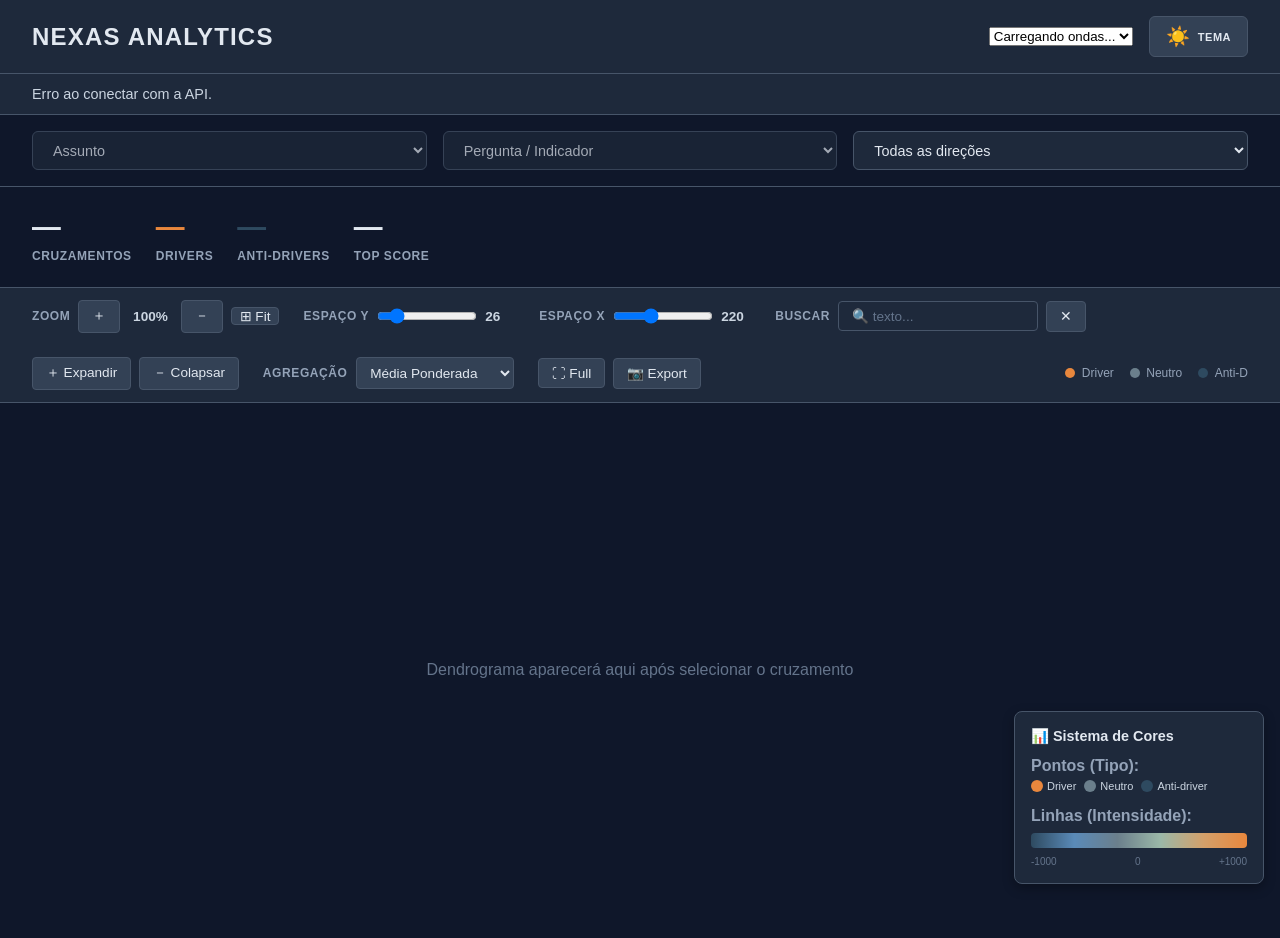
==== commit e59f26a8: "metricas estatistica na legenda" ====
--- a/nexas-analytics_v2/nexas-analytics/frontend/index.html
+++ b/nexas-analytics_v2/nexas-analytics/frontend/index.html
@@ -4,8 +4,561 @@
     <meta charset="UTF-8">
     <meta name="viewport" content="width=device-width, initial-scale=1.0">
     <title>NEXAS Analytics v2.0 - Híbrido</title>
-    <link rel="stylesheet" href="css/style.css">
     <script src="https://d3js.org/d3.v7.min.js"></script>
+    <style>
+        /* ═══════════════════════════════════════════════════════════
+           CSS VARIABLES - TEMA ESCURO E CLARO
+           ═══════════════════════════════════════════════════════════ */
+        
+        :root[data-theme="dark"] {
+            --bg-primary: #0f172a;
+            --bg-secondary: #1e293b;
+            --bg-tertiary: #334155;
+            --text-primary: #e2e8f0;
+            --text-secondary: #cbd5e1;
+            --text-tertiary: #94a3b8;
+            --text-muted: #64748b;
+            --border-color: #475569;
+            --hover-bg: #334155;
+            --input-bg: #1e293b;
+            --input-border: #475569;
+            --svg-bg: #0f172a;
+            --node-stroke: #1e293b;
+        }
+        
+        :root[data-theme="light"] {
+            --bg-primary: #ffffff;
+            --bg-secondary: #f8fafc;
+            --bg-tertiary: #e2e8f0;
+            --text-primary: #0f172a;
+            --text-secondary: #334155;
+            --text-tertiary: #475569;
+            --text-muted: #94a3b8;
+            --border-color: #cbd5e1;
+            --hover-bg: #f1f5f9;
+            --input-bg: #ffffff;
+            --input-border: #cbd5e1;
+            --svg-bg: #ffffff;
+            --node-stroke: #e2e8f0;
+        }
+        
+        /* ═══════════════════════════════════════════════════════════
+           RESET E BASE
+           ═══════════════════════════════════════════════════════════ */
+        
+        * {
+            margin: 0;
+            padding: 0;
+            box-sizing: border-box;
+        }
+        
+        body {
+            font-family: -apple-system, BlinkMacSystemFont, "Segoe UI", Roboto, "Helvetica Neue", Arial, sans-serif;
+            background: var(--bg-primary);
+            color: var(--text-primary);
+            overflow-x: hidden;
+            transition: background-color 0.3s ease, color 0.3s ease;
+        }
+        
+        /* ═══════════════════════════════════════════════════════════
+           HEADER
+           ═══════════════════════════════════════════════════════════ */
+        
+        .header {
+            background: var(--bg-secondary);
+            border-bottom: 1px solid var(--border-color);
+            padding: 1rem 2rem;
+            display: flex;
+            justify-content: space-between;
+            align-items: center;
+            transition: background-color 0.3s ease, border-color 0.3s ease;
+        }
+        
+        .header h1 {
+            font-size: 1.5rem;
+            font-weight: 700;
+            letter-spacing: 0.05em;
+            color: var(--text-primary);
+            transition: color 0.3s ease;
+        }
+        
+        .header-right {
+            display: flex;
+            gap: 1rem;
+            align-items: center;
+        }
+        
+        /* ═══════════════════════════════════════════════════════════
+           CONTEXTO
+           ═══════════════════════════════════════════════════════════ */
+        
+        .contexto {
+            background: var(--bg-secondary);
+            border-bottom: 1px solid var(--border-color);
+            padding: 0.75rem 2rem;
+            font-size: 0.9rem;
+            color: var(--text-secondary);
+            font-weight: 500;
+            transition: all 0.3s ease;
+        }
+        
+        /* ═══════════════════════════════════════════════════════════
+           FILTROS
+           ═══════════════════════════════════════════════════════════ */
+        
+        .filtros {
+            background: var(--bg-primary);
+            padding: 1rem 2rem;
+            display: flex;
+            gap: 1rem;
+            border-bottom: 1px solid var(--border-color);
+            transition: all 0.3s ease;
+        }
+        
+        .filtros select {
+            flex: 1;
+            padding: 0.6rem 1rem;
+            background: var(--input-bg);
+            color: var(--text-primary);
+            border: 1px solid var(--input-border);
+            border-radius: 6px;
+            font-size: 0.9rem;
+            cursor: pointer;
+            transition: all 0.3s ease;
+        }
+        
+        .filtros select:hover {
+            background: var(--hover-bg);
+        }
+        
+        .filtros select:focus {
+            outline: 2px solid #3b82f6;
+            outline-offset: 2px;
+        }
+        
+        /* ═══════════════════════════════════════════════════════════
+           MÉTRICAS
+           ═══════════════════════════════════════════════════════════ */
+        
+        .metricas {
+            display: flex;
+            gap: 1.5rem;
+            padding: 1.5rem 2rem;
+            background: var(--bg-primary);
+            border-bottom: 1px solid var(--border-color);
+            transition: all 0.3s ease;
+        }
+        
+        .metrica-item {
+            display: flex;
+            flex-direction: column;
+            gap: 0.3rem;
+        }
+        
+        .metrica-item .valor {
+            font-size: 1.8rem;
+            font-weight: 700;
+            color: var(--text-primary);
+            transition: color 0.3s ease;
+        }
+        
+        .metrica-item .label {
+            font-size: 0.75rem;
+            color: var(--text-tertiary);
+            text-transform: uppercase;
+            letter-spacing: 0.05em;
+            font-weight: 600;
+            transition: color 0.3s ease;
+        }
+        
+        .cor-driver {
+            color: #E8873D !important;
+        }
+        
+        .cor-anti {
+            color: #2E4A60 !important;
+        }
+        
+        /* ═══════════════════════════════════════════════════════════
+           VISUALIZAÇÃO
+           ═══════════════════════════════════════════════════════════ */
+        
+        .viz-wrapper {
+            display: flex;
+            flex-direction: column;
+            height: calc(100vh - 250px);
+        }
+        
+        .viz-toolbar {
+            background: var(--bg-secondary);
+            border-bottom: 1px solid var(--border-color);
+            padding: 0.75rem 2rem;
+            display: flex;
+            gap: 1.5rem;
+            align-items: center;
+            flex-wrap: wrap;
+            transition: all 0.3s ease;
+        }
+        
+        .toolbar-group {
+            display: flex;
+            gap: 0.5rem;
+            align-items: center;
+        }
+        
+        .toolbar-label {
+            font-size: 0.75rem;
+            color: var(--text-tertiary);
+            font-weight: 600;
+            text-transform: uppercase;
+            letter-spacing: 0.05em;
+            transition: color 0.3s ease;
+        }
+        
+        .zoom-btn, .btn-sm {
+            background: var(--bg-tertiary);
+            color: var(--text-primary);
+            border: 1px solid var(--border-color);
+            padding: 0.4rem 0.8rem;
+            border-radius: 4px;
+            cursor: pointer;
+            font-size: 0.85rem;
+            font-weight: 500;
+            transition: all 0.2s ease;
+        }
+        
+        .zoom-btn:hover, .btn-sm:hover {
+            background: var(--hover-bg);
+            transform: translateY(-1px);
+        }
+        
+        .zoom-pct {
+            font-size: 0.85rem;
+            color: var(--text-secondary);
+            font-weight: 600;
+            min-width: 45px;
+            text-align: center;
+            transition: color 0.3s ease;
+        }
+        
+        .slider-val {
+            font-size: 0.85rem;
+            color: var(--text-secondary);
+            font-weight: 600;
+            min-width: 30px;
+            transition: color 0.3s ease;
+        }
+        
+        input[type="range"] {
+            width: 100px;
+            cursor: pointer;
+        }
+        
+        .search-box {
+            background: var(--input-bg);
+            color: var(--text-primary);
+            border: 1px solid var(--input-border);
+            padding: 0.4rem 0.8rem;
+            border-radius: 4px;
+            font-size: 0.85rem;
+            width: 200px;
+            transition: all 0.3s ease;
+        }
+        
+        .search-box:focus {
+            outline: 2px solid #3b82f6;
+            outline-offset: 2px;
+        }
+        
+        .search-box::placeholder {
+            color: var(--text-muted);
+        }
+        
+        select.btn-sm {
+            padding: 0.4rem 0.6rem;
+            font-size: 0.85rem;
+        }
+        
+        /* ═══════════════════════════════════════════════════════════
+           LEGENDA
+           ═══════════════════════════════════════════════════════════ */
+        
+        .legenda {
+            display: flex;
+            gap: 1rem;
+            margin-left: auto;
+        }
+        
+        .legenda-item {
+            display: flex;
+            align-items: center;
+            gap: 0.4rem;
+            font-size: 0.75rem;
+            color: var(--text-tertiary);
+            transition: color 0.3s ease;
+        }
+        
+        .legenda-dot {
+            width: 10px;
+            height: 10px;
+            border-radius: 50%;
+        }
+        
+        /* ═══════════════════════════════════════════════════════════
+           CONTAINER SVG
+           ═══════════════════════════════════════════════════════════ */
+        
+        .viz-svg-container {
+            flex: 1;
+            position: relative;
+            overflow: hidden;
+            background: var(--svg-bg);
+            transition: background-color 0.3s ease;
+        }
+        
+        .viz-placeholder {
+            position: absolute;
+            top: 50%;
+            left: 50%;
+            transform: translate(-50%, -50%);
+            color: var(--text-muted);
+            font-size: 1rem;
+            text-align: center;
+            transition: color 0.3s ease;
+        }
+        
+        /* ═══════════════════════════════════════════════════════════
+           NÓS SVG (TEMA RESPONSIVO)
+           ═══════════════════════════════════════════════════════════ */
+        
+        :root[data-theme="dark"] .node-text-line {
+            fill: #e2e8f0 !important;
+        }
+        
+        :root[data-theme="light"] .node-text-line {
+            fill: #0f172a !important;
+        }
+        
+        .node.highlighted circle {
+            stroke: #fbbf24;
+            stroke-width: 3;
+        }
+        
+        .node.dimmed {
+            opacity: 0.3;
+        }
+        
+        /* ═══════════════════════════════════════════════════════════
+           TOOLTIP
+           ═══════════════════════════════════════════════════════════ */
+        
+        .tooltip {
+            position: fixed;
+            background: var(--bg-secondary);
+            color: var(--text-primary);
+            border: 1px solid var(--border-color);
+            border-radius: 8px;
+            padding: 0.75rem;
+            pointer-events: none;
+            opacity: 0;
+            transition: opacity 0.2s ease, background-color 0.3s ease, color 0.3s ease, border-color 0.3s ease;
+            z-index: 9999;
+            max-width: 300px;
+            box-shadow: 0 4px 12px rgba(0, 0, 0, 0.3);
+        }
+        
+        .t-title {
+            font-weight: 700;
+            font-size: 0.9rem;
+            margin-bottom: 0.5rem;
+            color: var(--text-primary);
+            border-bottom: 1px solid var(--border-color);
+            padding-bottom: 0.4rem;
+            transition: color 0.3s ease, border-color 0.3s ease;
+        }
+        
+        .t-row {
+            font-size: 0.8rem;
+            margin: 0.3rem 0;
+            color: var(--text-secondary);
+            transition: color 0.3s ease;
+        }
+        
+        .t-row em {
+            font-style: normal;
+            font-weight: 600;
+            color: var(--text-primary);
+            transition: color 0.3s ease;
+        }
+        
+        .t-hint {
+            font-size: 0.7rem;
+            color: var(--text-muted);
+            margin-top: 0.5rem;
+            font-style: italic;
+            border-top: 1px solid var(--border-color);
+            padding-top: 0.4rem;
+            transition: color 0.3s ease, border-color 0.3s ease;
+        }
+        
+        /* ═══════════════════════════════════════════════════════════
+           LOADING
+           ═══════════════════════════════════════════════════════════ */
+        
+        .loading-overlay {
+            position: fixed;
+            top: 0;
+            left: 0;
+            width: 100%;
+            height: 100%;
+            background: rgba(15, 23, 42, 0.9);
+            display: none;
+            align-items: center;
+            justify-content: center;
+            flex-direction: column;
+            gap: 1rem;
+            z-index: 10000;
+            transition: background-color 0.3s ease;
+        }
+        
+        :root[data-theme="light"] .loading-overlay {
+            background: rgba(255, 255, 255, 0.9);
+        }
+        
+        .loading-spinner {
+            width: 50px;
+            height: 50px;
+            border: 4px solid var(--border-color);
+            border-top-color: #3b82f6;
+            border-radius: 50%;
+            animation: spin 1s linear infinite;
+        }
+        
+        .loading-text {
+            color: var(--text-primary);
+            font-size: 1rem;
+            font-weight: 500;
+            transition: color 0.3s ease;
+        }
+        
+        @keyframes spin {
+            to { transform: rotate(360deg); }
+        }
+        
+        /* ═══════════════════════════════════════════════════════════
+           FULLSCREEN
+           ═══════════════════════════════════════════════════════════ */
+        
+        .fullscreen-mini-toolbar {
+            display: none;
+            position: fixed;
+            top: 1rem;
+            right: 1rem;
+            background: var(--bg-secondary);
+            border: 1px solid var(--border-color);
+            border-radius: 8px;
+            padding: 0.5rem;
+            gap: 0.5rem;
+            z-index: 9000;
+            box-shadow: 0 4px 12px rgba(0, 0, 0, 0.3);
+            transition: all 0.3s ease;
+        }
+        
+        body.fullscreen-mode .fullscreen-mini-toolbar {
+            display: flex;
+        }
+        
+        body.fullscreen-mode .header,
+        body.fullscreen-mode .contexto,
+        body.fullscreen-mode .filtros,
+        body.fullscreen-mode .metricas,
+        body.fullscreen-mode .viz-toolbar {
+            display: none;
+        }
+        
+        body.fullscreen-mode .viz-wrapper {
+            height: 100vh;
+        }
+        
+        /* ═══════════════════════════════════════════════════════════
+           LEGENDA EXPANDIDA
+           ═══════════════════════════════════════════════════════════ */
+        
+        .legend-expanded {
+            position: fixed;
+            bottom: 1rem;
+            right: 1rem;
+            background: var(--bg-secondary);
+            color: var(--text-primary);
+            border: 1px solid var(--border-color);
+            border-radius: 8px;
+            padding: 1rem;
+            min-width: 250px;
+            box-shadow: 0 4px 12px rgba(0, 0, 0, 0.3);
+            transition: all 0.3s ease;
+            z-index: 1000;
+        }
+        
+        .legend-expanded h4 {
+            margin: 0 0 0.75rem 0;
+            font-size: 0.9rem;
+            color: var(--text-primary);
+            transition: color 0.3s ease;
+        }
+        
+        /* ═══════════════════════════════════════════════════════════
+           BOTÃO TEMA
+           ═══════════════════════════════════════════════════════════ */
+        
+        #theme-toggle {
+            background: var(--bg-tertiary);
+            color: var(--text-primary);
+            border: 1px solid var(--border-color);
+            padding: 0.5rem 1rem;
+            border-radius: 6px;
+            cursor: pointer;
+            display: flex;
+            align-items: center;
+            gap: 0.5rem;
+            font-weight: 600;
+            transition: all 0.3s ease;
+        }
+        
+        #theme-toggle:hover {
+            background: var(--hover-bg);
+            transform: translateY(-1px);
+        }
+        
+        #toggle-icon {
+            font-size: 1.2rem;
+        }
+        
+        /* ═══════════════════════════════════════════════════════════
+           RESPONSIVO
+           ═══════════════════════════════════════════════════════════ */
+        
+        @media (max-width: 768px) {
+            .header {
+                padding: 0.75rem 1rem;
+            }
+            
+            .header h1 {
+                font-size: 1.2rem;
+            }
+            
+            .filtros, .metricas, .viz-toolbar {
+                padding: 0.75rem 1rem;
+            }
+            
+            .viz-toolbar {
+                gap: 0.75rem;
+            }
+            
+            .search-box {
+                width: 150px;
+            }
+        }
+    </style>
 </head>
 <body>
 
@@ -108,26 +661,26 @@
 <div class="legend-expanded" id="legend-expanded">
     <h4>📊 Sistema de Cores</h4>
     <div style="margin: 10px 0;">
-        <strong style="color:#94a3b8">Pontos (Tipo):</strong>
+        <strong style="color:var(--text-tertiary)">Pontos (Tipo):</strong>
         <div style="display: flex; gap: 8px; margin-top: 5px;">
             <div style="display:flex;align-items:center;gap:4px">
                 <div style="width:12px;height:12px;border-radius:50%;background:#E8873D"></div>
-                <span style="font-size:11px;color:#cbd5e1">Driver</span>
+                <span style="font-size:11px;color:var(--text-secondary)">Driver</span>
             </div>
             <div style="display:flex;align-items:center;gap:4px">
                 <div style="width:12px;height:12px;border-radius:50%;background:#6B7F8C"></div>
-                <span style="font-size:11px;color:#cbd5e1">Neutro</span>
+                <span style="font-size:11px;color:var(--text-secondary)">Neutro</span>
             </div>
             <div style="display:flex;align-items:center;gap:4px">
                 <div style="width:12px;height:12px;border-radius:50%;background:#2E4A60"></div>
-                <span style="font-size:11px;color:#cbd5e1">Anti-driver</span>
+                <span style="font-size:11px;color:var(--text-secondary)">Anti-driver</span>
             </div>
         </div>
     </div>
     <div style="margin-top: 15px;">
-        <strong style="color:#94a3b8">Linhas (Intensidade):</strong>
+        <strong style="color:var(--text-tertiary)">Linhas (Intensidade):</strong>
         <div class="legend-gradient-bar" style="background: linear-gradient(to right, #2E4A60, #5A8AB8, #6B7F8C, #9BB8A8, #D4A06A, #E8873D); height: 15px; border-radius: 4px; margin: 8px 0;"></div>
-        <div style="display: flex; justify-content: space-between; font-size: 10px; color: #64748b;">
+        <div style="display: flex; justify-content: space-between; font-size: 10px; color:var(--text-muted);">
             <span>-1000</span>
             <span>0</span>
             <span>+1000</span>
@@ -151,13 +704,6 @@
 const layout = { spacingY: 26, spacingX: 220 };
 let rootNode = null, doUpdate = null, svgEl = null, zoomBeh = null, tipEl = null;
 let isFullscreen = false;
-
-// ═══════════════════════════════════════════════════════════════
-// SISTEMA DE CORES HÍBRIDO
-// Leafs: categórico (Driver/Anti-driver)
-// Internos: gradiente (avg_score)
-// Linhas: gradiente (intensidade)
-// ═══════════════════════════════════════════════════════════════
 
 const COLOR_STOPS = [
     { score: -2000, color: '#2E4A60' },
@@ -170,11 +716,10 @@
     { score: 2000, color: '#E8873D' }
 ];
 
-// Cores categóricas para leafs
 const CATEGORICAL_COLORS = {
-    'DRIVER': '#E8873D',         // Laranja
-    'ANTI-DRIVER': '#2E4A60',    // Azul escuro
-    'BAIXA RELEVÂNCIA': '#6B7F8C' // Cinza
+    'DRIVER': '#E8873D',
+    'ANTI-DRIVER': '#2E4A60',
+    'BAIXA RELEVÂNCIA': '#6B7F8C'
 };
 
 function hexToRgb(hex) {
@@ -235,11 +780,21 @@
     }
 }
 
-// COR DOS NÓS (HÍBRIDO)
+// Função para pegar a cor do texto baseada no tema
+function getTextColor() {
+    const theme = document.documentElement.getAttribute('data-theme');
+    return theme === 'dark' ? '#e2e8f0' : '#0f172a';
+}
+
+// Função para pegar cor do stroke do nó baseada no tema
+function getNodeStroke() {
+    const theme = document.documentElement.getAttribute('data-theme');
+    return theme === 'dark' ? '#1e293b' : '#e2e8f0';
+}
+
 function nodeColor(d) {
     if (!d || !d.data) return '#64748b';
     
-    // LEAFS: Cor categórica por direção
     if (d.data.leaf) {
         const direcao = safeGet(d, 'data.metrics.direcao', '');
         
@@ -248,11 +803,9 @@
         return CATEGORICAL_COLORS['BAIXA RELEVÂNCIA'];
     }
     
-    // NÓS INTERNOS: Gradiente por avg_score
     const score = safeGet(d, 'data.metrics.avg_score', 0);
     const baseColor = getColorByScoreGradient(score);
     
-    // Se colapsado, escurecer
     if (d._children) {
         const rgb = hexToRgb(baseColor);
         if (rgb) return rgbToHex(rgb.r * 0.7, rgb.g * 0.7, rgb.b * 0.7);
@@ -261,7 +814,6 @@
     return baseColor;
 }
 
-// COR DAS LINHAS (SEMPRE GRADIENTE)
 function linkColor(d) {
     if (!d || !d.data) return '#475569';
     const score = getNodeScore(d);
@@ -278,10 +830,6 @@
     return 4;
 }
 
-// ═══════════════════════════════════════════════════════════════
-// HELPERS
-// ═══════════════════════════════════════════════════════════════
-
 async function get(url, params = {}) {
     const qs = new URLSearchParams(params).toString();
     const res = await fetch(`${url}?${qs}`);
@@ -343,7 +891,7 @@
     if (state.onda) params.set('onda', state.onda);
     if (state.assunto) params.set('assunto', state.assunto);
     if (state.pergunta) params.set('pergunta', state.pergunta);
-    if (state.direcao) params.set('direcao', state.direcao);
+    if (state.direcao) params.set('direcao', state.direcao);  // Só adiciona se não for null
     if (state.agregacao && state.agregacao !== 'weighted_mean') params.set('agregacao', state.agregacao);
     const newURL = window.location.pathname + '?' + params.toString();
     window.history.replaceState({}, '', newURL);
@@ -527,10 +1075,13 @@
     const p = { 
         onda: state.onda, 
         assunto: state.assunto, 
-        pergunta: state.pergunta, 
-        direcao: state.direcao,
+        pergunta: state.pergunta,
         agregacao: state.agregacao
     };
+    // Só enviar direcao se não for null
+    if (state.direcao) {
+        p.direcao = state.direcao;
+    }
     try {
         showLoading('Carregando dados...');
         const [tree, met] = await Promise.all([
@@ -652,7 +1203,7 @@
 
             nodeEnter.append('circle')
                 .attr('r', 5)
-                .style('stroke', '#1e293b')
+                .style('stroke', getNodeStroke())
                 .style('stroke-width', 1.5);
 
             nodeEnter.each(function(d) {
@@ -668,7 +1219,7 @@
                         .attr('text-anchor', isLeft ? 'end' : 'start')
                         .text(line)
                         .style('font-size', '12px')
-                        .style('fill', '#e2e8f0')
+                        .style('fill', getTextColor())
                         .style('pointer-events', 'none');
                 });
             });
@@ -680,7 +1231,8 @@
                 .style('opacity', 1);
 
             nodeUpdate.select('circle')
-                .style('fill', nodeColor);
+                .style('fill', nodeColor)
+                .style('stroke', getNodeStroke());
 
             nodes.forEach(d => {
                 d.x0 = d.x;
@@ -697,10 +1249,7 @@
 
         doUpdate(rootNode);
         
-        console.log('🎨 Árvore renderizada com sistema HÍBRIDO');
-        console.log('  Leafs: categórico (Driver/Anti-driver)');
-        console.log('  Internos: gradiente (avg_score)');
-        console.log('  Linhas: gradiente (intensidade)');
+        console.log('🎨 Árvore renderizada com sistema HÍBRIDO + tema responsivo');
         
     } catch(e) {
         console.error('❌ Erro ao renderizar:', e);
@@ -853,6 +1402,12 @@
         const isDark = document.documentElement.dataset.theme === 'dark';
         document.documentElement.dataset.theme = isDark ? 'light' : 'dark';
         icon.textContent = isDark ? '🌙' : '☀️';
+        
+        // Atualizar cores do SVG quando trocar tema
+        if (rootNode && doUpdate) {
+            d3.selectAll('.node-text-line').style('fill', getTextColor());
+            d3.selectAll('.node circle').style('stroke', getNodeStroke());
+        }
     });
 }
 
@@ -910,7 +1465,7 @@
     });
     
     document.getElementById('direcao-select').addEventListener('change', e => {
-        state.direcao = e.target.value || null;
+        state.direcao = e.target.value || null;  // Converte string vazia para null
         updateURL();
         if (state.pergunta) loadData();
     });
@@ -929,10 +1484,7 @@
     document.getElementById('btn-export').addEventListener('click', exportToPNG);
 }
 
-console.log('🎨 NEXAS Analytics v2.0 - Sistema HÍBRIDO ativado');
-console.log('├─ Leafs: cor categórica (Driver/Anti-driver)');
-console.log('├─ Nós internos: gradiente (avg_score)');
-console.log('└─ Linhas: gradiente (intensidade)');
+console.log('🎨 NEXAS Analytics v2.0 - Sistema HÍBRIDO + Tema Responsivo ativado');
 
 init();
 </script>
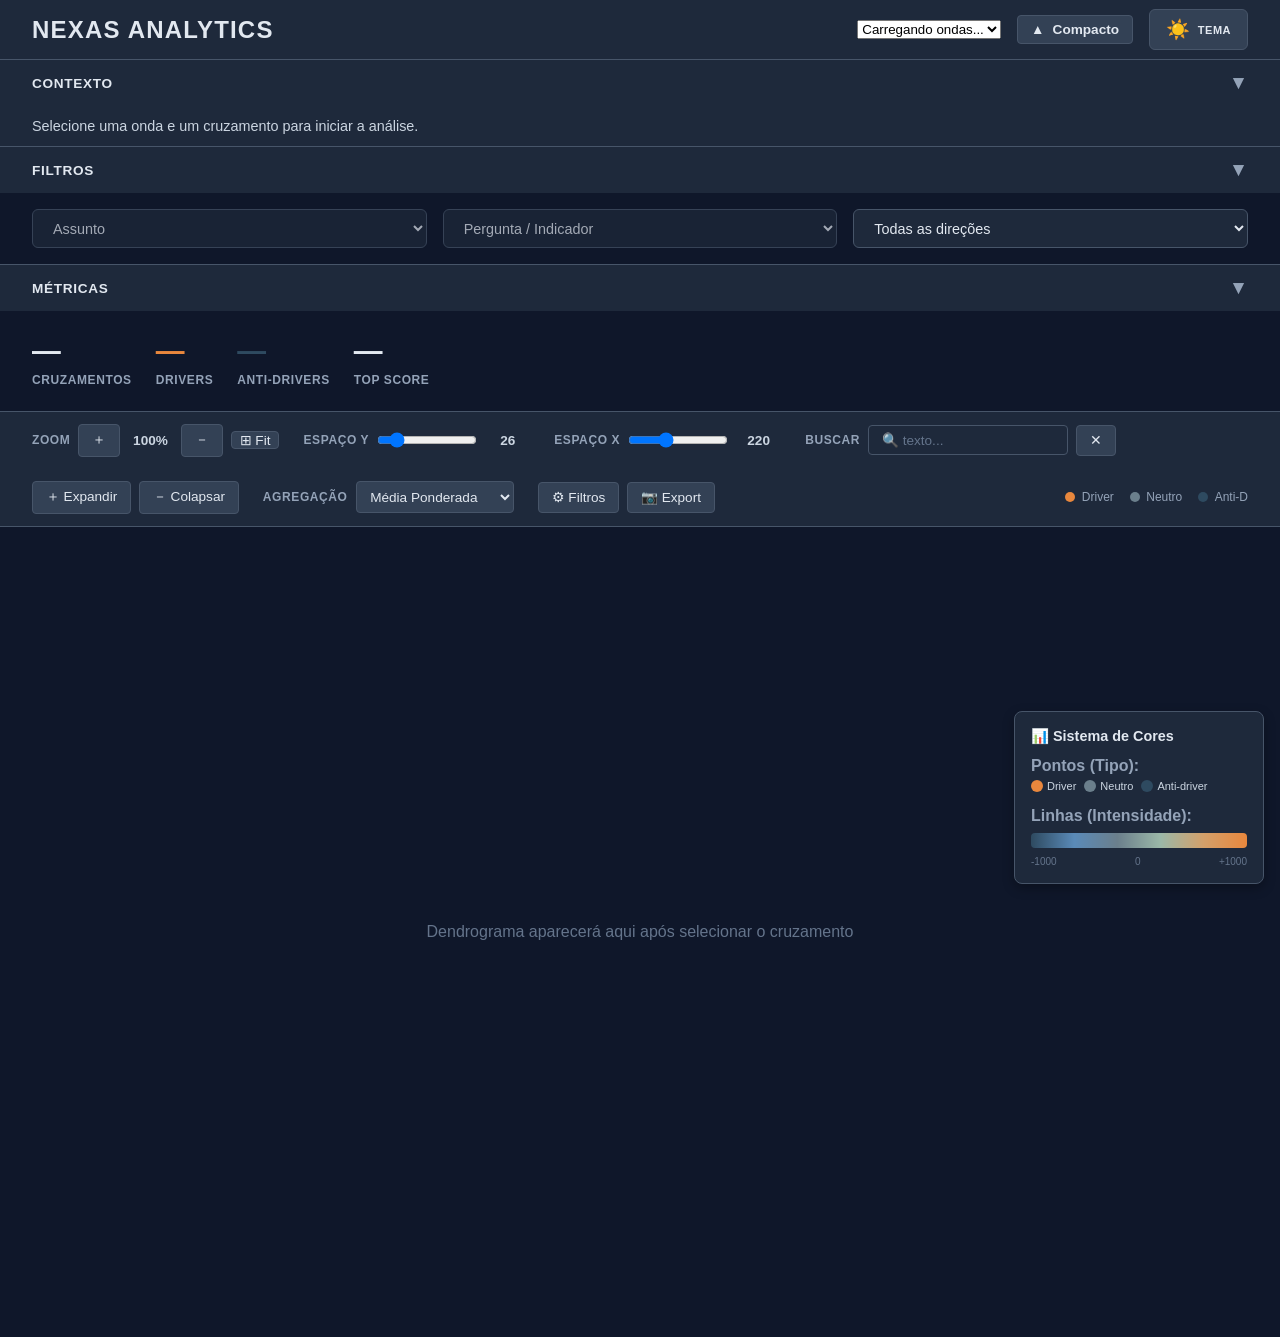
==== commit 81617444: "aplicar expandir e retroceder no menu" ====
--- a/nexas-analytics_v2/nexas-analytics/frontend/index.html
+++ b/nexas-analytics_v2/nexas-analytics/frontend/index.html
@@ -3,7 +3,7 @@
 <head>
     <meta charset="UTF-8">
     <meta name="viewport" content="width=device-width, initial-scale=1.0">
-    <title>NEXAS Analytics v2.0 - Híbrido</title>
+    <title>NEXAS Analytics v2.0 - Final</title>
     <script src="https://d3js.org/d3.v7.min.js"></script>
     <style>
         /* ═══════════════════════════════════════════════════════════
@@ -42,10 +42,6 @@
             --node-stroke: #e2e8f0;
         }
         
-        /* ═══════════════════════════════════════════════════════════
-           RESET E BASE
-           ═══════════════════════════════════════════════════════════ */
-        
         * {
             margin: 0;
             padding: 0;
@@ -61,7 +57,7 @@
         }
         
         /* ═══════════════════════════════════════════════════════════
-           HEADER
+           HEADER ADAPTATIVO - NORMAL E MINIMIZADO
            ═══════════════════════════════════════════════════════════ */
         
         .header {
@@ -71,7 +67,13 @@
             display: flex;
             justify-content: space-between;
             align-items: center;
-            transition: background-color 0.3s ease, border-color 0.3s ease;
+            transition: all 0.3s ease;
+            height: 60px;
+        }
+        
+        body.minimized .header {
+            height: 40px;
+            padding: 0.5rem 2rem;
         }
         
         .header h1 {
@@ -79,22 +81,93 @@
             font-weight: 700;
             letter-spacing: 0.05em;
             color: var(--text-primary);
-            transition: color 0.3s ease;
+            transition: all 0.3s ease;
+        }
+        
+        body.minimized .header h1 {
+            font-size: 1.1rem;
         }
         
         .header-right {
             display: flex;
             gap: 1rem;
             align-items: center;
+            transition: all 0.3s ease;
+        }
+        
+        body.minimized .header-right select {
+            display: none;
+        }
+        
+        body.minimized .header-right {
+            gap: 0.5rem;
         }
         
         /* ═══════════════════════════════════════════════════════════
-           CONTEXTO
+           CONTROLES COLAPSÁVEIS - CONTEXTO, FILTROS, MÉTRICAS
            ═══════════════════════════════════════════════════════════ */
+        
+        .controls-wrapper {
+            transition: all 0.3s ease;
+        }
+        
+        body.minimized .controls-wrapper {
+            display: none;
+        }
+        
+        .section-collapsible {
+            border-bottom: 1px solid var(--border-color);
+            transition: all 0.3s ease;
+        }
+        
+        .section-header {
+            display: flex;
+            justify-content: space-between;
+            align-items: center;
+            padding: 0.75rem 2rem;
+            background: var(--bg-secondary);
+            cursor: pointer;
+            user-select: none;
+            transition: all 0.3s ease;
+        }
+        
+        .section-header:hover {
+            background: var(--hover-bg);
+        }
+        
+        .section-title {
+            font-size: 0.85rem;
+            font-weight: 600;
+            color: var(--text-primary);
+            text-transform: uppercase;
+            letter-spacing: 0.05em;
+            transition: color 0.3s ease;
+        }
+        
+        .section-toggle {
+            font-size: 1.2rem;
+            color: var(--text-tertiary);
+            transition: transform 0.3s ease, color 0.3s ease;
+        }
+        
+        .section-collapsed .section-toggle {
+            transform: rotate(-90deg);
+        }
+        
+        .section-content {
+            max-height: 500px;
+            overflow: hidden;
+            transition: max-height 0.3s ease, opacity 0.3s ease;
+            opacity: 1;
+        }
+        
+        .section-collapsed .section-content {
+            max-height: 0;
+            opacity: 0;
+        }
         
         .contexto {
             background: var(--bg-secondary);
-            border-bottom: 1px solid var(--border-color);
             padding: 0.75rem 2rem;
             font-size: 0.9rem;
             color: var(--text-secondary);
@@ -102,16 +175,11 @@
             transition: all 0.3s ease;
         }
         
-        /* ═══════════════════════════════════════════════════════════
-           FILTROS
-           ═══════════════════════════════════════════════════════════ */
-        
         .filtros {
             background: var(--bg-primary);
             padding: 1rem 2rem;
             display: flex;
             gap: 1rem;
-            border-bottom: 1px solid var(--border-color);
             transition: all 0.3s ease;
         }
         
@@ -136,16 +204,11 @@
             outline-offset: 2px;
         }
         
-        /* ═══════════════════════════════════════════════════════════
-           MÉTRICAS
-           ═══════════════════════════════════════════════════════════ */
-        
         .metricas {
             display: flex;
             gap: 1.5rem;
             padding: 1.5rem 2rem;
             background: var(--bg-primary);
-            border-bottom: 1px solid var(--border-color);
             transition: all 0.3s ease;
         }
         
@@ -171,33 +234,27 @@
             transition: color 0.3s ease;
         }
         
-        .cor-driver {
-            color: #E8873D !important;
-        }
-        
-        .cor-anti {
-            color: #2E4A60 !important;
-        }
+        .cor-driver { color: #E8873D !important; }
+        .cor-anti { color: #2E4A60 !important; }
         
         /* ═══════════════════════════════════════════════════════════
-           VISUALIZAÇÃO
+           TOOLBAR - SEMPRE VISÍVEL
            ═══════════════════════════════════════════════════════════ */
-        
-        .viz-wrapper {
-            display: flex;
-            flex-direction: column;
-            height: calc(100vh - 250px);
-        }
         
         .viz-toolbar {
             background: var(--bg-secondary);
-            border-bottom: 1px solid var(--border-color);
             padding: 0.75rem 2rem;
             display: flex;
             gap: 1.5rem;
             align-items: center;
             flex-wrap: wrap;
             transition: all 0.3s ease;
+            border-bottom: 1px solid var(--border-color);
+            min-height: 50px;
+        }
+        
+        body.minimized .viz-toolbar {
+            padding: 0.5rem 2rem;
         }
         
         .toolbar-group {
@@ -232,20 +289,12 @@
             transform: translateY(-1px);
         }
         
-        .zoom-pct {
+        .zoom-pct, .slider-val {
             font-size: 0.85rem;
             color: var(--text-secondary);
             font-weight: 600;
             min-width: 45px;
             text-align: center;
-            transition: color 0.3s ease;
-        }
-        
-        .slider-val {
-            font-size: 0.85rem;
-            color: var(--text-secondary);
-            font-weight: 600;
-            min-width: 30px;
             transition: color 0.3s ease;
         }
         
@@ -279,10 +328,6 @@
             font-size: 0.85rem;
         }
         
-        /* ═══════════════════════════════════════════════════════════
-           LEGENDA
-           ═══════════════════════════════════════════════════════════ */
-        
         .legenda {
             display: flex;
             gap: 1rem;
@@ -305,11 +350,126 @@
         }
         
         /* ═══════════════════════════════════════════════════════════
-           CONTAINER SVG
+           BOTÃO MINIMIZAR MODO COMPACTO
            ═══════════════════════════════════════════════════════════ */
         
+        .btn-minimize {
+            background: var(--bg-tertiary);
+            color: var(--text-primary);
+            border: 1px solid var(--border-color);
+            padding: 0.4rem 0.8rem;
+            border-radius: 4px;
+            cursor: pointer;
+            font-size: 0.85rem;
+            font-weight: 600;
+            transition: all 0.3s ease;
+            display: flex;
+            align-items: center;
+            gap: 0.5rem;
+        }
+        
+        .btn-minimize:hover {
+            background: var(--hover-bg);
+            transform: translateY(-1px);
+        }
+        
+        body.minimized .btn-minimize {
+            font-size: 0.75rem;
+            padding: 0.3rem 0.6rem;
+        }
+        
+        /* ═══════════════════════════════════════════════════════════
+           OVERLAY DE FILTROS
+           ═══════════════════════════════════════════════════════════ */
+        
+        .filters-overlay {
+            position: fixed;
+            top: 0;
+            left: 0;
+            width: 100%;
+            height: 100%;
+            background: rgba(0, 0, 0, 0.7);
+            backdrop-filter: blur(4px);
+            display: none;
+            align-items: center;
+            justify-content: center;
+            z-index: 9999;
+            opacity: 0;
+            transition: opacity 0.3s ease;
+        }
+        
+        .filters-overlay.active {
+            display: flex;
+            opacity: 1;
+        }
+        
+        .filters-panel {
+            background: var(--bg-secondary);
+            border: 1px solid var(--border-color);
+            border-radius: 12px;
+            padding: 2rem;
+            max-width: 600px;
+            width: 90%;
+            max-height: 80vh;
+            overflow-y: auto;
+            box-shadow: 0 20px 60px rgba(0, 0, 0, 0.5);
+        }
+        
+        .filters-panel h3 {
+            margin-bottom: 1.5rem;
+            color: var(--text-primary);
+            font-size: 1.2rem;
+        }
+        
+        .filters-panel .section-group {
+            margin-bottom: 1.5rem;
+        }
+        
+        .filters-panel .section-group h4 {
+            font-size: 0.9rem;
+            color: var(--text-tertiary);
+            text-transform: uppercase;
+            letter-spacing: 0.05em;
+            margin-bottom: 0.75rem;
+            font-weight: 600;
+        }
+        
+        .filters-panel .close-btn {
+            width: 100%;
+            margin-top: 1.5rem;
+            padding: 0.75rem;
+            background: var(--bg-tertiary);
+            color: var(--text-primary);
+            border: 1px solid var(--border-color);
+            border-radius: 6px;
+            cursor: pointer;
+            font-size: 0.9rem;
+            font-weight: 600;
+            transition: all 0.3s ease;
+        }
+        
+        .filters-panel .close-btn:hover {
+            background: var(--hover-bg);
+        }
+        
+        /* ═══════════════════════════════════════════════════════════
+           DENDROGRAMA - STICKY E RESPONSIVO
+           ═══════════════════════════════════════════════════════════ */
+        
+        .viz-wrapper {
+            position: sticky;
+            top: 0;
+            height: calc(100vh - 90px);
+            transition: height 0.3s ease;
+        }
+        
+        body.minimized .viz-wrapper {
+            height: calc(100vh - 90px);
+        }
+        
         .viz-svg-container {
-            flex: 1;
+            width: 100%;
+            height: 100%;
             position: relative;
             overflow: hidden;
             background: var(--svg-bg);
@@ -326,10 +486,6 @@
             text-align: center;
             transition: color 0.3s ease;
         }
-        
-        /* ═══════════════════════════════════════════════════════════
-           NÓS SVG (TEMA RESPONSIVO)
-           ═══════════════════════════════════════════════════════════ */
         
         :root[data-theme="dark"] .node-text-line {
             fill: #e2e8f0 !important;
@@ -363,7 +519,7 @@
             opacity: 0;
             transition: opacity 0.2s ease, background-color 0.3s ease, color 0.3s ease, border-color 0.3s ease;
             z-index: 9999;
-            max-width: 300px;
+            max-width: 380px;
             box-shadow: 0 4px 12px rgba(0, 0, 0, 0.3);
         }
         
@@ -402,7 +558,7 @@
         }
         
         /* ═══════════════════════════════════════════════════════════
-           LOADING
+           LOADING, TEMA, LEGEND
            ═══════════════════════════════════════════════════════════ */
         
         .loading-overlay {
@@ -445,44 +601,33 @@
             to { transform: rotate(360deg); }
         }
         
-        /* ═══════════════════════════════════════════════════════════
-           FULLSCREEN
-           ═══════════════════════════════════════════════════════════ */
-        
-        .fullscreen-mini-toolbar {
-            display: none;
-            position: fixed;
-            top: 1rem;
-            right: 1rem;
-            background: var(--bg-secondary);
+        #theme-toggle {
+            background: var(--bg-tertiary);
+            color: var(--text-primary);
             border: 1px solid var(--border-color);
-            border-radius: 8px;
-            padding: 0.5rem;
+            padding: 0.5rem 1rem;
+            border-radius: 6px;
+            cursor: pointer;
+            display: flex;
+            align-items: center;
             gap: 0.5rem;
-            z-index: 9000;
-            box-shadow: 0 4px 12px rgba(0, 0, 0, 0.3);
+            font-weight: 600;
             transition: all 0.3s ease;
         }
         
-        body.fullscreen-mode .fullscreen-mini-toolbar {
-            display: flex;
-        }
-        
-        body.fullscreen-mode .header,
-        body.fullscreen-mode .contexto,
-        body.fullscreen-mode .filtros,
-        body.fullscreen-mode .metricas,
-        body.fullscreen-mode .viz-toolbar {
-            display: none;
-        }
-        
-        body.fullscreen-mode .viz-wrapper {
-            height: 100vh;
-        }
-        
-        /* ═══════════════════════════════════════════════════════════
-           LEGENDA EXPANDIDA
-           ═══════════════════════════════════════════════════════════ */
+        #theme-toggle:hover {
+            background: var(--hover-bg);
+            transform: translateY(-1px);
+        }
+        
+        #toggle-icon {
+            font-size: 1.2rem;
+        }
+        
+        body.minimized #theme-toggle {
+            padding: 0.3rem 0.6rem;
+            font-size: 0.75rem;
+        }
         
         .legend-expanded {
             position: fixed;
@@ -506,57 +651,12 @@
             transition: color 0.3s ease;
         }
         
-        /* ═══════════════════════════════════════════════════════════
-           BOTÃO TEMA
-           ═══════════════════════════════════════════════════════════ */
-        
-        #theme-toggle {
-            background: var(--bg-tertiary);
-            color: var(--text-primary);
-            border: 1px solid var(--border-color);
-            padding: 0.5rem 1rem;
-            border-radius: 6px;
-            cursor: pointer;
-            display: flex;
-            align-items: center;
-            gap: 0.5rem;
-            font-weight: 600;
-            transition: all 0.3s ease;
-        }
-        
-        #theme-toggle:hover {
-            background: var(--hover-bg);
-            transform: translateY(-1px);
-        }
-        
-        #toggle-icon {
-            font-size: 1.2rem;
-        }
-        
-        /* ═══════════════════════════════════════════════════════════
-           RESPONSIVO
-           ═══════════════════════════════════════════════════════════ */
-        
         @media (max-width: 768px) {
-            .header {
-                padding: 0.75rem 1rem;
-            }
-            
-            .header h1 {
-                font-size: 1.2rem;
-            }
-            
-            .filtros, .metricas, .viz-toolbar {
-                padding: 0.75rem 1rem;
-            }
-            
-            .viz-toolbar {
-                gap: 0.75rem;
-            }
-            
-            .search-box {
-                width: 150px;
-            }
+            .header { padding: 0.75rem 1rem; }
+            .header h1 { font-size: 1.2rem; }
+            .filtros, .metricas, .viz-toolbar { padding: 0.75rem 1rem; }
+            .viz-toolbar { gap: 0.75rem; }
+            .search-box { width: 150px; }
         }
     </style>
 </head>
@@ -566,6 +666,10 @@
     <h1>NEXAS ANALYTICS</h1>
     <div class="header-right">
         <select id="onda-select"><option value="">Carregando ondas...</option></select>
+        <button class="btn-minimize" id="btn-toggle-compact">
+            <span id="compact-icon">▲</span>
+            <span id="compact-text">Compacto</span>
+        </button>
         <button id="theme-toggle">
             <span id="toggle-icon">☀️</span>
             <span style="font-size:11px;letter-spacing:.5px">TEMA</span>
@@ -573,89 +677,146 @@
     </div>
 </header>
 
-<div class="contexto" id="contexto">
-    Selecione uma onda e um cruzamento para iniciar a análise.
-</div>
-
-<div class="filtros">
-    <select id="assunto-select" disabled><option value="">Assunto</option></select>
-    <select id="pergunta-select" disabled><option value="">Pergunta / Indicador</option></select>
-    <select id="direcao-select">
-        <option value="">Todas as direções</option>
-        <option value="DRIVER">Só Drivers</option>
-        <option value="ANTI-DRIVER">Só Anti-drivers</option>
-    </select>
-</div>
-
-<div class="metricas">
-    <div class="metrica-item"><div class="valor" id="met-total">—</div><div class="label">Cruzamentos</div></div>
-    <div class="metrica-item"><div class="valor cor-driver" id="met-drivers">—</div><div class="label">Drivers</div></div>
-    <div class="metrica-item"><div class="valor cor-anti" id="met-anti">—</div><div class="label">Anti-drivers</div></div>
-    <div class="metrica-item"><div class="valor" id="met-score">—</div><div class="label">Top Score</div></div>
-</div>
-
-<div class="viz-wrapper">
-    <div class="viz-toolbar">
-        <div class="toolbar-group">
-            <span class="toolbar-label">Zoom</span>
-            <button class="zoom-btn" id="btn-zoom-in">＋</button>
-            <span class="zoom-pct" id="zoom-pct">100%</span>
-            <button class="zoom-btn" id="btn-zoom-out">－</button>
-            <button class="zoom-btn btn-sm" id="btn-zoom-fit" style="width:auto;padding:0 8px">⊞ Fit</button>
+<div class="controls-wrapper" id="controls-wrapper">
+    <div class="section-collapsible" id="section-contexto">
+        <div class="section-header" onclick="toggleSection('contexto')">
+            <span class="section-title">Contexto</span>
+            <span class="section-toggle">▼</span>
         </div>
-        <div class="toolbar-group">
-            <span class="toolbar-label">Espaço Y</span>
-            <input type="range" id="slider-y" min="14" max="100" value="26" step="2">
-            <span class="slider-val" id="val-y">26</span>
-        </div>
-        <div class="toolbar-group">
-            <span class="toolbar-label">Espaço X</span>
-            <input type="range" id="slider-x" min="120" max="400" value="220" step="10">
-            <span class="slider-val" id="val-x">220</span>
-        </div>
-        <div class="toolbar-group">
-            <span class="toolbar-label">Buscar</span>
-            <input type="text" class="search-box" id="search-box" placeholder="🔍 texto...">
-            <button class="btn-sm" id="btn-clear-search">✕</button>
-        </div>
-        <div class="toolbar-group">
-            <button class="btn-sm" id="btn-expand">＋ Expandir</button>
-            <button class="btn-sm" id="btn-collapse">－ Colapsar</button>
-        </div>
-        <div class="toolbar-group">
-            <span class="toolbar-label">Agregação</span>
-            <select id="agregacao-select" class="btn-sm">
-                <option value="weighted_mean">Média Ponderada</option>
-                <option value="mean">Média Simples</option>
-                <option value="median">Mediana</option>
-                <option value="max">Máximo (Potencial)</option>
-            </select>
-        </div>
-        <div class="toolbar-group">
-            <button class="btn-sm" id="btn-fullscreen" title="Fullscreen (F)">⛶ Full</button>
-            <button class="btn-sm" id="btn-export" title="Exportar PNG">📷 Export</button>
-        </div>
-        <div class="legenda">
-            <div class="legenda-item"><div class="legenda-dot" style="background:#E8873D"></div>Driver</div>
-            <div class="legenda-item"><div class="legenda-dot" style="background:#6B7F8C"></div>Neutro</div>
-            <div class="legenda-item"><div class="legenda-dot" style="background:#2E4A60"></div>Anti-D</div>
+        <div class="section-content">
+            <div class="contexto" id="contexto">
+                Selecione uma onda e um cruzamento para iniciar a análise.
+            </div>
         </div>
     </div>
+
+    <div class="section-collapsible" id="section-filtros">
+        <div class="section-header" onclick="toggleSection('filtros')">
+            <span class="section-title">Filtros</span>
+            <span class="section-toggle">▼</span>
+        </div>
+        <div class="section-content">
+            <div class="filtros">
+                <select id="assunto-select" disabled><option value="">Assunto</option></select>
+                <select id="pergunta-select" disabled><option value="">Pergunta / Indicador</option></select>
+                <select id="direcao-select">
+                    <option value="">Todas as direções</option>
+                    <option value="DRIVER">Só Drivers</option>
+                    <option value="ANTI-DRIVER">Só Anti-drivers</option>
+                </select>
+            </div>
+        </div>
+    </div>
+
+    <div class="section-collapsible" id="section-metricas">
+        <div class="section-header" onclick="toggleSection('metricas')">
+            <span class="section-title">Métricas</span>
+            <span class="section-toggle">▼</span>
+        </div>
+        <div class="section-content">
+            <div class="metricas">
+                <div class="metrica-item"><div class="valor" id="met-total">—</div><div class="label">Cruzamentos</div></div>
+                <div class="metrica-item"><div class="valor cor-driver" id="met-drivers">—</div><div class="label">Drivers</div></div>
+                <div class="metrica-item"><div class="valor cor-anti" id="met-anti">—</div><div class="label">Anti-drivers</div></div>
+                <div class="metrica-item"><div class="valor" id="met-score">—</div><div class="label">Top Score</div></div>
+            </div>
+        </div>
+    </div>
+</div>
+
+<div class="viz-toolbar">
+    <div class="toolbar-group">
+        <span class="toolbar-label">Zoom</span>
+        <button class="zoom-btn" id="btn-zoom-in">＋</button>
+        <span class="zoom-pct" id="zoom-pct">100%</span>
+        <button class="zoom-btn" id="btn-zoom-out">－</button>
+        <button class="zoom-btn btn-sm" id="btn-zoom-fit" style="width:auto;padding:0 8px">⊞ Fit</button>
+    </div>
+    <div class="toolbar-group">
+        <span class="toolbar-label">Espaço Y</span>
+        <input type="range" id="slider-y" min="14" max="100" value="26" step="2">
+        <span class="slider-val" id="val-y">26</span>
+    </div>
+    <div class="toolbar-group">
+        <span class="toolbar-label">Espaço X</span>
+        <input type="range" id="slider-x" min="120" max="400" value="220" step="10">
+        <span class="slider-val" id="val-x">220</span>
+    </div>
+    <div class="toolbar-group">
+        <span class="toolbar-label">Buscar</span>
+        <input type="text" class="search-box" id="search-box" placeholder="🔍 texto...">
+        <button class="btn-sm" id="btn-clear-search">✕</button>
+    </div>
+    <div class="toolbar-group">
+        <button class="btn-sm" id="btn-expand">＋ Expandir</button>
+        <button class="btn-sm" id="btn-collapse">－ Colapsar</button>
+    </div>
+    <div class="toolbar-group">
+        <span class="toolbar-label">Agregação</span>
+        <select id="agregacao-select" class="btn-sm">
+            <option value="weighted_mean">Média Ponderada</option>
+            <option value="mean">Média Simples</option>
+            <option value="median">Mediana</option>
+            <option value="max">Máximo (Potencial)</option>
+        </select>
+    </div>
+    <div class="toolbar-group">
+        <button class="btn-sm" id="btn-filters" title="Abrir Filtros (quando minimizado)">⚙ Filtros</button>
+        <button class="btn-sm" id="btn-export" title="Exportar PNG">📷 Export</button>
+    </div>
+    <div class="legenda">
+        <div class="legenda-item"><div class="legenda-dot" style="background:#E8873D"></div>Driver</div>
+        <div class="legenda-item"><div class="legenda-dot" style="background:#6B7F8C"></div>Neutro</div>
+        <div class="legenda-item"><div class="legenda-dot" style="background:#2E4A60"></div>Anti-D</div>
+    </div>
+</div>
+
+<div class="viz-wrapper">
     <div class="viz-svg-container" id="svg-container">
         <div class="viz-placeholder">Dendrograma aparecerá aqui após selecionar o cruzamento</div>
     </div>
 </div>
 
+<div class="filters-overlay" id="filters-overlay">
+    <div class="filters-panel">
+        <h3>⚙ Controles e Filtros</h3>
+        
+        <div class="section-group">
+            <h4>Contexto</h4>
+            <div class="contexto" id="overlay-contexto" style="padding:0.5rem 0;background:transparent">
+                Selecione uma onda e um cruzamento.
+            </div>
+        </div>
+        
+        <div class="section-group">
+            <h4>Filtros</h4>
+            <div class="filtros" style="padding:0;flex-direction:column">
+                <select id="overlay-assunto" disabled><option value="">Assunto</option></select>
+                <select id="overlay-pergunta" disabled><option value="">Pergunta</option></select>
+                <select id="overlay-direcao">
+                    <option value="">Todas as direções</option>
+                    <option value="DRIVER">Só Drivers</option>
+                    <option value="ANTI-DRIVER">Só Anti-drivers</option>
+                </select>
+            </div>
+        </div>
+        
+        <div class="section-group">
+            <h4>Métricas</h4>
+            <div class="metricas" style="padding:0">
+                <div class="metrica-item"><div class="valor" id="overlay-total">—</div><div class="label">Cruzamentos</div></div>
+                <div class="metrica-item"><div class="valor cor-driver" id="overlay-drivers">—</div><div class="label">Drivers</div></div>
+                <div class="metrica-item"><div class="valor cor-anti" id="overlay-anti">—</div><div class="label">Anti-drivers</div></div>
+            </div>
+        </div>
+        
+        <button class="close-btn" onclick="closeFiltersOverlay()">✕ Fechar</button>
+    </div>
+</div>
+
 <div class="loading-overlay" id="loading-overlay">
     <div class="loading-spinner"></div>
     <div class="loading-text" id="loading-text">Carregando...</div>
-</div>
-
-<div class="fullscreen-mini-toolbar" id="mini-toolbar">
-    <button class="zoom-btn" onclick="document.getElementById('btn-zoom-in').click()" title="Zoom In">＋</button>
-    <button class="zoom-btn" onclick="document.getElementById('btn-zoom-out').click()" title="Zoom Out">－</button>
-    <button class="zoom-btn" onclick="document.getElementById('btn-zoom-fit').click()" title="Fit">⊞</button>
-    <button class="btn-sm" id="btn-exit-fullscreen" title="Sair (ESC)">✕ Sair</button>
 </div>
 
 <div class="legend-expanded" id="legend-expanded">
@@ -691,19 +852,32 @@
 <div class="tooltip" id="tooltip"></div>
 
 <script>
-const API = '/api';
-
-const state = { 
-    onda: null, 
-    assunto: null, 
-    pergunta: null, 
+
+// ═══════════════════════════════════════════════════════════
+// VARIÁVEIS GLOBAIS
+// ═══════════════════════════════════════════════════════════
+
+const state = {
+    onda: null,
+    assunto: null,
+    pergunta: null,
     direcao: null,
-    agregacao: 'weighted_mean'
+    treeData: null,
+    nodeYSpacing: 26,
+    nodeXSpacing: 220,
+    zoomLevel: 1,
+    agregacao: 'weighted_mean',
+    isCompactMode: false
 };
 
-const layout = { spacingY: 26, spacingX: 220 };
-let rootNode = null, doUpdate = null, svgEl = null, zoomBeh = null, tipEl = null;
-let isFullscreen = false;
+let svg, g, treemap, root, diagonal;
+const tipEl = document.getElementById('tooltip');
+const loadingEl = document.getElementById('loading-overlay');
+const loadingTextEl = document.getElementById('loading-text');
+
+// ═══════════════════════════════════════════════════════════
+// SISTEMA DE CORES HÍBRIDO
+// ═══════════════════════════════════════════════════════════
 
 const COLOR_STOPS = [
     { score: -2000, color: '#2E4A60' },
@@ -716,196 +890,121 @@
     { score: 2000, color: '#E8873D' }
 ];
 
-const CATEGORICAL_COLORS = {
-    'DRIVER': '#E8873D',
-    'ANTI-DRIVER': '#2E4A60',
-    'BAIXA RELEVÂNCIA': '#6B7F8C'
-};
-
 function hexToRgb(hex) {
-    const result = /^#?([a-f\d]{2})([a-f\d]{2})([a-f\d]{2})$/i.exec(hex);
-    return result ? {
-        r: parseInt(result[1], 16),
-        g: parseInt(result[2], 16),
-        b: parseInt(result[3], 16)
-    } : null;
+    const r = parseInt(hex.slice(1, 3), 16);
+    const g = parseInt(hex.slice(3, 5), 16);
+    const b = parseInt(hex.slice(5, 7), 16);
+    return { r, g, b };
 }
 
 function rgbToHex(r, g, b) {
-    return "#" + ((1 << 24) + (Math.round(r) << 16) + (Math.round(g) << 8) + Math.round(b)).toString(16).slice(1);
-}
-
-function interpolateColor(color1, color2, factor) {
-    const c1 = hexToRgb(color1);
-    const c2 = hexToRgb(color2);
-    if (!c1 || !c2) return color1;
-    
-    const r = c1.r + factor * (c2.r - c1.r);
-    const g = c1.g + factor * (c2.g - c1.g);
-    const b = c1.b + factor * (c2.b - c1.b);
-    
-    return rgbToHex(r, g, b);
-}
-
-function getColorByScoreGradient(score) {
-    if (score === null || score === undefined) return '#6B7F8C';
-    
-    const s = parseFloat(score);
-    
-    if (s <= COLOR_STOPS[0].score) return COLOR_STOPS[0].color;
-    if (s >= COLOR_STOPS[COLOR_STOPS.length - 1].score) return COLOR_STOPS[COLOR_STOPS.length - 1].color;
-    
+    return '#' + [r, g, b].map(x => {
+        const hex = Math.round(x).toString(16);
+        return hex.length === 1 ? '0' + hex : hex;
+    }).join('');
+}
+
+function interpolateColor(score) {
     for (let i = 0; i < COLOR_STOPS.length - 1; i++) {
         const stop1 = COLOR_STOPS[i];
         const stop2 = COLOR_STOPS[i + 1];
         
-        if (s >= stop1.score && s <= stop2.score) {
-            const range = stop2.score - stop1.score;
-            const position = s - stop1.score;
-            const factor = position / range;
-            return interpolateColor(stop1.color, stop2.color, factor);
+        if (score >= stop1.score && score <= stop2.score) {
+            const t = (score - stop1.score) / (stop2.score - stop1.score);
+            const rgb1 = hexToRgb(stop1.color);
+            const rgb2 = hexToRgb(stop2.color);
+            
+            const r = rgb1.r + t * (rgb2.r - rgb1.r);
+            const g = rgb1.g + t * (rgb2.g - rgb1.g);
+            const b = rgb1.b + t * (rgb2.b - rgb1.b);
+            
+            return rgbToHex(r, g, b);
         }
     }
     
-    return '#6B7F8C';
-}
-
-function getNodeScore(d) {
-    if (!d || !d.data) return 0;
+    if (score < COLOR_STOPS[0].score) return COLOR_STOPS[0].color;
+    return COLOR_STOPS[COLOR_STOPS.length - 1].color;
+}
+
+function getColorByScoreGradient(score) {
+    return interpolateColor(score);
+}
+
+function nodeColor(d) {
+    if (!d || !d.data || !d.data.metrics) return '#6B7F8C';
     
     if (d.data.leaf) {
-        return safeGet(d, 'data.metrics.score_nexas', 0);
-    } else {
-        return safeGet(d, 'data.metrics.avg_score', 0);
+        const dir = d.data.metrics.direcao;
+        if (dir === 'DRIVER') return '#E8873D';
+        if (dir === 'ANTI-DRIVER') return '#2E4A60';
+        return '#6B7F8C';
     }
-}
-
-// Função para pegar a cor do texto baseada no tema
-function getTextColor() {
-    const theme = document.documentElement.getAttribute('data-theme');
-    return theme === 'dark' ? '#e2e8f0' : '#0f172a';
-}
-
-// Função para pegar cor do stroke do nó baseada no tema
-function getNodeStroke() {
-    const theme = document.documentElement.getAttribute('data-theme');
-    return theme === 'dark' ? '#1e293b' : '#e2e8f0';
-}
-
-function nodeColor(d) {
-    if (!d || !d.data) return '#64748b';
-    
-    if (d.data.leaf) {
-        const direcao = safeGet(d, 'data.metrics.direcao', '');
-        
-        if (direcao === 'DRIVER') return CATEGORICAL_COLORS['DRIVER'];
-        if (direcao === 'ANTI-DRIVER') return CATEGORICAL_COLORS['ANTI-DRIVER'];
-        return CATEGORICAL_COLORS['BAIXA RELEVÂNCIA'];
-    }
-    
-    const score = safeGet(d, 'data.metrics.avg_score', 0);
-    const baseColor = getColorByScoreGradient(score);
-    
-    if (d._children) {
-        const rgb = hexToRgb(baseColor);
-        if (rgb) return rgbToHex(rgb.r * 0.7, rgb.g * 0.7, rgb.b * 0.7);
-    }
-    
-    return baseColor;
-}
-
-function linkColor(d) {
-    if (!d || !d.data) return '#475569';
+    
     const score = getNodeScore(d);
     return getColorByScoreGradient(score);
 }
 
-function linkWidth(d) {
-    if (!d || !d.data) return 1.5;
+function linkColor(d) {
     const score = getNodeScore(d);
-    const absScore = Math.abs(score);
-    if (absScore < 30) return 1;
-    if (absScore < 200) return 2;
-    if (absScore < 1000) return 3;
-    return 4;
-}
-
-async function get(url, params = {}) {
-    const qs = new URLSearchParams(params).toString();
-    const res = await fetch(`${url}?${qs}`);
-    if (!res.ok) throw new Error(`HTTP ${res.status}`);
-    return res.json();
-}
-
-function safeGet(obj, path, defaultValue = null) {
-    try {
-        return path.split('.').reduce((o, p) => o?.[p], obj) ?? defaultValue;
-    } catch {
-        return defaultValue;
+    return getColorByScoreGradient(score);
+}
+
+// ═══════════════════════════════════════════════════════════
+// MENU RETRÁTIL CASCATA
+// ═══════════════════════════════════════════════════════════
+
+function toggleSection(sectionName) {
+    const section = document.getElementById(`section-${sectionName}`);
+    if (section) {
+        section.classList.toggle('section-collapsed');
     }
 }
 
-function wrapText(text, maxCharsPerLine = 35) {
-    if (!text || text.length <= maxCharsPerLine) return [text];
-    
-    const words = text.split(/\s+/);
-    const lines = [];
-    let currentLine = '';
-    
-    words.forEach(word => {
-        const testLine = currentLine ? `${currentLine} ${word}` : word;
-        if (testLine.length <= maxCharsPerLine) {
-            currentLine = testLine;
-        } else {
-            if (currentLine) lines.push(currentLine);
-            currentLine = word;
-        }
-    });
-    
-    if (currentLine) lines.push(currentLine);
-    return lines;
-}
-
-function showLoading(text = 'Carregando...') {
-    const overlay = document.getElementById('loading-overlay');
-    const loadingText = document.getElementById('loading-text');
-    if (overlay && loadingText) {
-        loadingText.textContent = text;
-        overlay.style.display = 'flex';
+// ═══════════════════════════════════════════════════════════
+// MODO COMPACTO - STICKY + MINI-HEADER
+// ═══════════════════════════════════════════════════════════
+
+function toggleCompactMode() {
+    state.isCompactMode = !state.isCompactMode;
+    document.body.classList.toggle('minimized', state.isCompactMode);
+    
+    const icon = document.getElementById('compact-icon');
+    const text = document.getElementById('compact-text');
+    
+    if (state.isCompactMode) {
+        icon.textContent = '▼';
+        text.textContent = 'Expandir';
+    } else {
+        icon.textContent = '▲';
+        text.textContent = 'Compacto';
     }
-}
-
-function hideLoading() {
-    const overlay = document.getElementById('loading-overlay');
-    if (overlay) overlay.style.display = 'none';
-}
-
-function toggleFullscreen() {
-    isFullscreen = !isFullscreen;
-    document.body.classList.toggle('fullscreen-mode', isFullscreen);
-    if (rootNode && doUpdate) setTimeout(() => fitToScreen(), 100);
-}
-
-function updateURL() {
-    const params = new URLSearchParams();
-    if (state.onda) params.set('onda', state.onda);
-    if (state.assunto) params.set('assunto', state.assunto);
-    if (state.pergunta) params.set('pergunta', state.pergunta);
-    if (state.direcao) params.set('direcao', state.direcao);  // Só adiciona se não for null
-    if (state.agregacao && state.agregacao !== 'weighted_mean') params.set('agregacao', state.agregacao);
-    const newURL = window.location.pathname + '?' + params.toString();
-    window.history.replaceState({}, '', newURL);
-}
-
-function getAgregacaoLabel() {
-    const labels = {
-        'weighted_mean': 'Média Ponderada',
-        'mean': 'Média Simples',
-        'median': 'Mediana',
-        'max': 'Máximo'
-    };
-    return labels[state.agregacao] || 'Média';
-}
+    setTimeout(resizeDendrogram, 300);
+}
+
+function openFiltersOverlay() {
+    const overlay = document.getElementById('filters-overlay');
+    overlay.classList.add('active');
+    
+    syncOverlayValues();
+}
+
+function closeFiltersOverlay() {
+    const overlay = document.getElementById('filters-overlay');
+    overlay.classList.remove('active');
+}
+
+function syncOverlayValues() {
+    const contexto = document.getElementById('contexto').textContent;
+    document.getElementById('overlay-contexto').textContent = contexto;
+    
+    document.getElementById('overlay-total').textContent = document.getElementById('met-total').textContent;
+    document.getElementById('overlay-drivers').textContent = document.getElementById('met-drivers').textContent;
+    document.getElementById('overlay-anti').textContent = document.getElementById('met-anti').textContent;
+}
+
+// ═══════════════════════════════════════════════════════════
+// TOOLTIP COM COMPOSIÇÃO (SEM DESVIO PADRÃO)
+// ═══════════════════════════════════════════════════════════
 
 function showTip(ev, d) {
     if (!d || !d.data) return;
@@ -923,7 +1022,7 @@
         h += `<div class="t-row">Categoria: <em>${m.categoria_direcao || 'N/A'}</em></div>`;
         h += `<div class="t-row">Lift: <em>${(m.lift || 0).toFixed(3)}</em></div>`;
         h += `<div class="t-row">Relevância: <em>${((m.relevancia || 0)*100).toFixed(1)}%</em></div>`;
-        if (m.base_comum) h += `<div class="t-row">Base: <em>${m.base_comum}</em></div>`;
+        if (m.base_comum) h += `<div class="t-row">Base comum: <em>${m.base_comum}</em></div>`;
     } else {
         h += `<div class="t-row">Score Médio (${getAgregacaoLabel()}): <em style="color:${scoreColor};font-weight:bold">${score.toFixed(2)}</em></div>`;
         
@@ -931,14 +1030,25 @@
             h += `<div class="t-row">Range: <em>${m.min_score.toFixed(0)} a ${m.max_score.toFixed(0)}</em></div>`;
         }
         
-        if (m.median_score !== undefined && m.median_score !== m.avg_score) {
+        if (m.median_score !== undefined && Math.abs(m.median_score - m.avg_score) > 0.1) {
             h += `<div class="t-row">Mediana: <em>${m.median_score.toFixed(2)}</em></div>`;
         }
         
-        if (m.std_dev !== undefined && m.std_dev > 0) {
-            const cv = m.std_dev / Math.abs(m.avg_score || 1);
-            const consistencia = cv < 0.3 ? '✓ Consistente' : cv < 0.7 ? '⚠️ Variável' : '⚠️ Alta variação';
-            h += `<div class="t-row">Desvio padrão: <em>${m.std_dev.toFixed(1)}</em> ${consistencia}</div>`;
+        // NOVO: Composição Driver/Anti-driver (substitui desvio padrão)
+        if (m.composition) {
+            h += `<div class="t-row" style="margin-top:0.5rem;padding-top:0.5rem;border-top:1px solid var(--border-color)"><strong>Composição:</strong></div>`;
+            
+            if (m.composition.drivers) {
+                const d = m.composition.drivers;
+                h += `<div class="t-row">• Drivers: <em>${d.percentage}% (${d.count})</em></div>`;
+                h += `<div class="t-row" style="margin-left:1rem">média <em style="color:#E8873D">+${d.avg.toFixed(0)}</em>, max <em>+${d.max.toFixed(0)}</em></div>`;
+            }
+            
+            if (m.composition.anti_drivers) {
+                const a = m.composition.anti_drivers;
+                h += `<div class="t-row">• Anti-drivers: <em>${a.percentage}% (${a.count})</em></div>`;
+                h += `<div class="t-row" style="margin-left:1rem">média <em style="color:#2E4A60">${a.avg.toFixed(0)}</em>, min <em>${a.min.toFixed(0)}</em></div>`;
+            }
         }
         
         h += `<div class="t-row">Relevância média: <em>${((m.avg_relevancia || 0)*100).toFixed(1)}%</em></div>`;
@@ -946,6 +1056,10 @@
         h += `<div class="t-hint">Clique para expandir / colapsar</div>`;
     }
     
+    // NOVO: Botão "Abrir em nova aba"
+    const currentUrl = new URL(window.location.href);
+    h += `<button onclick="window.open('${currentUrl.href}', '_blank')" style="width:100%;margin-top:0.5rem;padding:0.5rem;background:var(--bg-tertiary);color:var(--text-primary);border:1px solid var(--border-color);border-radius:4px;cursor:pointer;font-size:0.85rem;font-weight:500;transition:all 0.2s ease">🔗 Abrir em nova aba</button>`;
+    
     tipEl.innerHTML = h;
     tipEl.style.opacity = '1';
     tipEl.style.left = `${ev.clientX + 16}px`;
@@ -953,540 +1067,763 @@
 }
 
 function hideTip() {
-    if (tipEl) tipEl.style.opacity = '0';
-}
-
-function doSearch(query) {
-    if (!rootNode) return;
-    
-    const ql = query.toLowerCase();
-    if (!ql) {
-        d3.selectAll('.node').classed('highlighted', false).classed('dimmed', false);
+    tipEl.style.opacity = '0';
+}
+
+// ═══════════════════════════════════════════════════════════
+// HELPERS
+// ═══════════════════════════════════════════════════════════
+
+function getTextColor() {
+    const theme = document.documentElement.getAttribute('data-theme');
+    return theme === 'dark' ? '#e2e8f0' : '#0f172a';
+}
+
+function getNodeStroke() {
+    const theme = document.documentElement.getAttribute('data-theme');
+    return theme === 'dark' ? '#1e293b' : '#e2e8f0';
+}
+
+function getAgregacaoLabel() {
+    const labels = {
+        'weighted_mean': 'Ponderada',
+        'mean': 'Simples',
+        'median': 'Mediana',
+        'max': 'Máximo'
+    };
+    return labels[state.agregacao] || 'Ponderada';
+}
+
+function getNodeScore(d) {
+    if (!d || !d.data || !d.data.metrics) return 0;
+    const m = d.data.metrics;
+    
+    if (d.data.leaf) {
+        return m.score_nexas || 0;
+    }
+    
+    switch (state.agregacao) {
+        case 'mean':
+            return m.avg_score || 0;
+        case 'median':
+            return m.median_score || m.avg_score || 0;
+        case 'max':
+            return m.max_score || m.avg_score || 0;
+        case 'weighted_mean':
+        default:
+            return m.avg_score || 0;
+    }
+}
+
+function wrapText(text, maxChars = 35) {
+    if (!text || text.length <= maxChars) return [text || ''];
+    const words = text.split(' ');
+    const lines = [];
+    let current = '';
+    
+    for (const word of words) {
+        const test = current ? `${current} ${word}` : word;
+        if (test.length <= maxChars) {
+            current = test;
+        } else {
+            if (current) lines.push(current);
+            current = word;
+        }
+    }
+    if (current) lines.push(current);
+    return lines;
+}
+
+function showLoading(text = 'Carregando...') {
+    loadingTextEl.textContent = text;
+    loadingEl.style.display = 'flex';
+}
+
+function hideLoading() {
+    loadingEl.style.display = 'none';
+}
+
+function setContexto(onda, assunto, pergunta, direcao) {
+    let txt = `${onda} → ${assunto} | ${pergunta}`;
+    if (direcao) {
+        txt += ` [${direcao === 'DRIVER' ? 'Só Drivers' : 'Só Anti-drivers'}]`;
+    }
+    document.getElementById('contexto').textContent = txt;
+}
+
+function updateMetricas(data) {
+    if (!data || !data.tree) {
+        document.getElementById('met-total').textContent = '—';
+        document.getElementById('met-drivers').textContent = '—';
+        document.getElementById('met-anti').textContent = '—';
+        document.getElementById('met-score').textContent = '—';
         return;
     }
     
-    const matches = [];
-    rootNode.descendants().forEach(d => {
-        if (d.data && d.data.name && d.data.name.toLowerCase().includes(ql)) matches.push(d);
-    });
-    
-    if (matches.length === 0) {
-        d3.selectAll('.node').classed('highlighted', false).classed('dimmed', true);
-        return;
+    let total = 0;
+    let drivers = 0;
+    let antiDrivers = 0;
+    let maxScore = -Infinity;
+    
+    function traverse(node) {
+        if (node.leaf && node.metrics) {
+            total++;
+            const dir = node.metrics.direcao;
+            if (dir === 'DRIVER') drivers++;
+            else if (dir === 'ANTI-DRIVER') antiDrivers++;
+            
+            const score = Math.abs(node.metrics.score_nexas || 0);
+            if (score > maxScore) maxScore = score;
+        }
+        if (node.children) {
+            node.children.forEach(traverse);
+        }
     }
     
-    const firstMatch = matches[0];
-    let node = firstMatch;
-    while (node) {
-        if (node._children) {
-            node.children = node._children;
-            node._children = null;
-        }
-        node = node.parent;
+    traverse(data.tree);
+    
+    document.getElementById('met-total').textContent = total;
+    document.getElementById('met-drivers').textContent = drivers;
+    document.getElementById('met-anti').textContent = antiDrivers;
+    document.getElementById('met-score').textContent = maxScore === -Infinity ? '—' : `+${maxScore.toFixed(0)}`;
+}
+
+function updateURL() {
+    const params = new URLSearchParams();
+    if (state.onda) params.set('onda', state.onda);
+    if (state.assunto) params.set('assunto', state.assunto);
+    if (state.pergunta) params.set('pergunta', state.pergunta);
+    if (state.direcao) params.set('direcao', state.direcao);
+    
+    const newUrl = `${window.location.pathname}?${params.toString()}`;
+    window.history.replaceState({}, '', newUrl);
+}
+
+function loadFromURL() {
+    const params = new URLSearchParams(window.location.search);
+    const onda = params.get('onda');
+    const assunto = params.get('assunto');
+    const pergunta = params.get('pergunta');
+    const direcao = params.get('direcao');
+    
+    if (onda) state.onda = onda;
+    if (assunto) state.assunto = assunto;
+    if (pergunta) state.pergunta = pergunta;
+    if (direcao) state.direcao = direcao;
+    
+    return { onda, assunto, pergunta, direcao };
+}
+
+// ═══════════════════════════════════════════════════════════
+// TEMA CLARO/ESCURO
+// ═══════════════════════════════════════════════════════════
+
+function initTheme() {
+    const btn = document.getElementById('theme-toggle');
+    const icon = document.getElementById('toggle-icon');
+    
+    let isDark = true;
+    document.documentElement.setAttribute('data-theme', 'dark');
+    icon.textContent = '☀️';
+    
+    btn.addEventListener('click', () => {
+        isDark = !isDark;
+        const theme = isDark ? 'dark' : 'light';
+        document.documentElement.setAttribute('data-theme', theme);
+        icon.textContent = isDark ? '☀️' : '🌙';
+        
+        if (svg) {
+            d3.selectAll('.node-text-line').style('fill', getTextColor());
+            d3.selectAll('.node circle').style('stroke', getNodeStroke());
+        }
+    });
+}
+
+// ═══════════════════════════════════════════════════════════
+// API CALLS
+// ═══════════════════════════════════════════════════════════
+
+async function loadData() {
+    if (!state.onda || !state.assunto || !state.pergunta) return;
+    
+    showLoading('Carregando árvore...');
+    
+    try {
+        const params = new URLSearchParams();
+        params.set('onda', state.onda);
+        params.set('assunto', state.assunto);
+        params.set('pergunta', state.pergunta);
+        if (state.direcao) params.set('direcao', state.direcao);
+        
+        const resp = await fetch(`/api/tree?${params.toString()}`);
+        if (!resp.ok) throw new Error(`HTTP ${resp.status}`);
+        
+        const data = await resp.json();
+        state.treeData = data;
+        
+        setContexto(state.onda, state.assunto, state.pergunta, state.direcao);
+        updateMetricas(data);
+        updateURL();
+        renderTree(data.tree);
+    } catch (err) {
+        console.error('Erro ao carregar árvore:', err);
+        alert('Erro ao carregar dados: ' + err.message);
+    } finally {
+        hideLoading();
     }
-    
-    doUpdate(firstMatch);
-    
-    d3.selectAll('.node')
-        .classed('highlighted', d => d.data && d.data.name && d.data.name.toLowerCase().includes(ql))
-        .classed('dimmed', d => !d.data || !d.data.name || !d.data.name.toLowerCase().includes(ql));
-    
-    setTimeout(() => {
-        if (svgEl && zoomBeh && firstMatch) {
-            const container = document.getElementById('svg-container');
-            const scale = d3.zoomTransform(svgEl.node()).k;
-            const tx = container.clientWidth / 2 - firstMatch.y * scale;
-            const ty = container.clientHeight / 2 - firstMatch.x * scale;
-            svgEl.transition().duration(500)
-                .call(zoomBeh.transform, d3.zoomIdentity.translate(tx, ty).scale(scale));
-        }
-    }, 400);
-}
-
-function exportToPNG() {
-    const svgElement = document.querySelector('#svg-container svg');
-    if (!svgElement) {
-        alert('Nenhum dendrograma para exportar');
-        return;
-    }
-    
-    showLoading('Gerando imagem...');
-    
-    const svgData = new XMLSerializer().serializeToString(svgElement);
-    const canvas = document.createElement('canvas');
-    const ctx = canvas.getContext('2d');
-    
-    const img = new Image();
-    const svg = new Blob([svgData], { type: 'image/svg+xml;charset=utf-8' });
-    const url = URL.createObjectURL(svg);
-    
-    img.onload = function() {
-        canvas.width = svgElement.clientWidth;
-        canvas.height = svgElement.clientHeight;
-        ctx.drawImage(img, 0, 0);
-        
-        canvas.toBlob(function(blob) {
-            const link = document.createElement('a');
-            link.download = `dendrograma_${state.onda}_${Date.now()}.png`;
-            link.href = URL.createObjectURL(blob);
-            link.click();
-            hideLoading();
-        });
-        
-        URL.revokeObjectURL(url);
-    };
-    
-    img.src = url;
-}
-
-document.addEventListener('keydown', e => {
-    if (e.target.tagName === 'INPUT' || e.target.tagName === 'SELECT' || e.target.tagName === 'TEXTAREA') {
-        if (e.key !== 'Escape') return;
-    }
-    
-    switch(e.key.toLowerCase()) {
-        case 'f':
-            e.preventDefault();
-            toggleFullscreen();
-            break;
-        case 'e':
-            e.preventDefault();
-            document.getElementById('btn-expand')?.click();
-            break;
-        case 'c':
-            e.preventDefault();
-            document.getElementById('btn-collapse')?.click();
-            break;
-        case 'z':
-            e.preventDefault();
-            fitToScreen();
-            break;
-        case '/':
-            e.preventDefault();
-            document.getElementById('search-box')?.focus();
-            break;
-        case 'escape':
-            if (isFullscreen) toggleFullscreen();
-            break;
-    }
-});
-
-async function loadData() {
-    const p = { 
-        onda: state.onda, 
-        assunto: state.assunto, 
-        pergunta: state.pergunta,
-        agregacao: state.agregacao
-    };
-    // Só enviar direcao se não for null
-    if (state.direcao) {
-        p.direcao = state.direcao;
-    }
+}
+
+async function loadOndas() {
     try {
-        showLoading('Carregando dados...');
-        const [tree, met] = await Promise.all([
-            get(`${API}/tree`, p),
-            get(`${API}/metricas`, p),
-        ]);
-        
-        console.log('✅ Dados recebidos:', tree);
-        
-        if (!tree || !tree.tree) {
-            throw new Error('Estrutura de dados inválida');
-        }
-        
-        renderTree(tree);
-        renderMetrics(met);
-        updateContexto(tree.contexto);
-        hideLoading();
-    } catch(e) {
-        hideLoading();
-        const msg = `Erro ao carregar: ${e.message}`;
-        document.getElementById('contexto').textContent = msg;
-        console.error('❌ Erro completo:', e);
-    }
-}
-
-function renderTree(data) {
-    const container = document.getElementById('svg-container');
-    container.innerHTML = '';
-
-    const width = container.clientWidth;
-    const height = Math.max(container.clientHeight, 600);
-
-    try {
-        rootNode = d3.hierarchy(data.tree);
-        if (!rootNode) {
-            throw new Error('Falha ao criar hierarquia');
-        }
-        
-        rootNode.x0 = height / 2;
-        rootNode.y0 = 0;
-
-        svgEl = d3.select(container).append('svg')
-            .attr('width', '100%')
-            .attr('height', height)
-            .style('background', 'transparent');
-
-        const g = svgEl.append('g');
-
-        zoomBeh = d3.zoom()
-            .scaleExtent([0.1, 5])
-            .on('zoom', (event) => g.attr('transform', event.transform));
-
-        svgEl.call(zoomBeh);
-
-        doUpdate = function(source) {
-            const treeLayout = d3.tree().nodeSize([layout.spacingY, layout.spacingX]);
-            treeLayout(rootNode);
-
-            const nodes = rootNode.descendants();
-            const links = rootNode.links();
-
-            const link = g.selectAll('.link')
-                .data(links, d => d.target.data.name);
-
-            link.exit().transition().duration(300)
-                .attr('d', () => {
-                    const o = { x: source.x, y: source.y };
-                    return diagonal(o, o);
-                })
-                .style('opacity', 0)
-                .remove();
-
-            const linkEnter = link.enter().insert('path', 'g')
-                .attr('class', 'link')
-                .attr('d', () => {
-                    const o = { x: source.x0, y: source.y0 };
-                    return diagonal(o, o);
-                })
-                .style('opacity', 0)
-                .style('fill', 'none');
-
-            const linkUpdate = linkEnter.merge(link);
-
-            linkUpdate.transition().duration(300)
-                .attr('d', d => diagonal(d.source, d.target))
-                .style('opacity', 1)
-                .style('stroke', d => linkColor(d.target))
-                .style('stroke-width', d => linkWidth(d.target));
-
-            const node = g.selectAll('.node')
-                .data(nodes, d => d.data.name);
-
-            node.exit().transition().duration(300)
-                .attr('transform', () => `translate(${source.y},${source.x})`)
-                .style('opacity', 0)
-                .remove();
-
-            const nodeEnter = node.enter().append('g')
-                .attr('class', 'node')
-                .attr('transform', () => `translate(${source.y0},${source.x0})`)
-                .style('opacity', 0)
-                .style('cursor', 'pointer')
-                .on('click', (event, d) => {
-                    if (d.children) {
-                        d._children = d.children;
-                        d.children = null;
-                    } else if (d._children) {
-                        d.children = d._children;
-                        d._children = null;
-                    }
-                    doUpdate(d);
-                })
-                .on('mouseover', (event, d) => showTip(event, d))
-                .on('mousemove', (event) => {
-                    tipEl.style.left = `${event.clientX + 16}px`;
-                    tipEl.style.top = `${event.clientY - 10}px`;
-                })
-                .on('mouseout', hideTip);
-
-            nodeEnter.append('circle')
-                .attr('r', 5)
-                .style('stroke', getNodeStroke())
-                .style('stroke-width', 1.5);
-
-            nodeEnter.each(function(d) {
-                const textGroup = d3.select(this);
-                const lines = wrapText(d.data.name || '', 35);
-                const isLeft = d.children || d._children;
-                
-                lines.forEach((line, i) => {
-                    textGroup.append('text')
-                        .attr('class', 'node-text-line')
-                        .attr('dy', `${i * 1.1}em`)
-                        .attr('x', isLeft ? -8 : 8)
-                        .attr('text-anchor', isLeft ? 'end' : 'start')
-                        .text(line)
-                        .style('font-size', '12px')
-                        .style('fill', getTextColor())
-                        .style('pointer-events', 'none');
-                });
-            });
-
-            const nodeUpdate = nodeEnter.merge(node);
-
-            nodeUpdate.transition().duration(300)
-                .attr('transform', d => `translate(${d.y},${d.x})`)
-                .style('opacity', 1);
-
-            nodeUpdate.select('circle')
-                .style('fill', nodeColor)
-                .style('stroke', getNodeStroke());
-
-            nodes.forEach(d => {
-                d.x0 = d.x;
-                d.y0 = d.y;
-            });
-
-            function diagonal(s, d) {
-                return `M ${s.y} ${s.x}
-                        C ${(s.y + d.y) / 2} ${s.x},
-                          ${(s.y + d.y) / 2} ${d.x},
-                          ${d.y} ${d.x}`;
-            }
-        };
-
-        doUpdate(rootNode);
-        
-        console.log('🎨 Árvore renderizada com sistema HÍBRIDO + tema responsivo');
-        
-    } catch(e) {
-        console.error('❌ Erro ao renderizar:', e);
-        container.innerHTML = `<div class="viz-placeholder">Erro: ${e.message}</div>`;
-    }
-}
-
-function fitToScreen() {
-    if (!svgEl || !zoomBeh || !rootNode) return;
-    try {
-        const container = document.getElementById('svg-container');
-        const bounds = svgEl.select('g').node().getBBox();
-        const width = container.clientWidth;
-        const height = container.clientHeight;
-        const fullWidth = bounds.width;
-        const fullHeight = bounds.height;
-        const midX = bounds.x + fullWidth / 2;
-        const midY = bounds.y + fullHeight / 2;
-        const scale = 0.9 / Math.max(fullWidth / width, fullHeight / height);
-        const tx = width / 2 - midX * scale;
-        const ty = height / 2 - midY * scale;
-        svgEl.transition().duration(500).call(zoomBeh.transform, d3.zoomIdentity.translate(tx, ty).scale(scale));
-    } catch(e) {
-        console.error('Erro no fit:', e);
-    }
-}
-
-function renderMetrics(met) {
-    document.getElementById('met-total').textContent = (met.total_cruzamentos || 0).toLocaleString();
-    document.getElementById('met-drivers').textContent = (met.total_drivers || 0).toLocaleString();
-    document.getElementById('met-anti').textContent = (met.total_anti_drivers || 0).toLocaleString();
-    document.getElementById('met-score').textContent = (met.top_score || 0).toFixed(0);
-}
-
-function updateContexto(ctx) {
-    document.getElementById('contexto').textContent = 
-        `${ctx.assunto_coluna} → ${ctx.pergunta_coluna} | Onda: ${ctx.onda}`;
-}
-
-async function init() {
-    tipEl = document.getElementById('tooltip');
-    
-    initTheme();
-    initControls();
-    
-    const urlParams = new URLSearchParams(window.location.search);
-    const ondaParam = urlParams.get('onda');
-    const assuntoParam = urlParams.get('assunto');
-    const perguntaParam = urlParams.get('pergunta');
-    const direcaoParam = urlParams.get('direcao');
-    const agregacaoParam = urlParams.get('agregacao');
-
-    try {
-        const ondas = await get(`${API}/ondas`);
+        const resp = await fetch('/api/ondas');
+        if (!resp.ok) throw new Error(`HTTP ${resp.status}`);
+        const ondas = await resp.json();
+        
         const sel = document.getElementById('onda-select');
-        sel.innerHTML = '<option value="">Selecione a onda</option>';
+        sel.innerHTML = '<option value="">Selecione uma onda</option>';
         ondas.forEach(o => {
             const opt = document.createElement('option');
             opt.value = o.codigo;
-            opt.textContent = `${o.codigo} (${(o.total_registros||0).toLocaleString()} reg.)`;
+            opt.textContent = o.codigo;
             sel.appendChild(opt);
         });
         
-        sel.addEventListener('change', async e => {
-            state.onda = e.target.value;
-            updateURL();
-            if (!state.onda) return;
-            const f = await get(`${API}/filtros`, { onda: state.onda });
-            buildAssuntoSelect(f);
+        if (state.onda) {
+            sel.value = state.onda;
+            loadAssuntos();
+        }
+    } catch (err) {
+        console.error('Erro ao carregar ondas:', err);
+    }
+}
+
+async function loadAssuntos() {
+    if (!state.onda) return;
+    
+    try {
+        const resp = await fetch(`/api/assuntos?onda=${state.onda}`);
+        if (!resp.ok) throw new Error(`HTTP ${resp.status}`);
+        const assuntos = await resp.json();
+        
+        const sel = document.getElementById('assunto-select');
+        const overlayAssunto = document.getElementById('overlay-assunto');
+        
+        sel.innerHTML = '<option value="">Selecione um assunto</option>';
+        overlayAssunto.innerHTML = '<option value="">Selecione um assunto</option>';
+        
+        assuntos.forEach(a => {
+            const opt1 = document.createElement('option');
+            opt1.value = a;
+            opt1.textContent = a;
+            sel.appendChild(opt1);
+            
+            const opt2 = document.createElement('option');
+            opt2.value = a;
+            opt2.textContent = a;
+            overlayAssunto.appendChild(opt2);
         });
         
-        if (ondaParam) {
-            sel.value = ondaParam;
-            state.onda = ondaParam;
-            const f = await get(`${API}/filtros`, { onda: state.onda });
-            await buildAssuntoSelect(f);
+        sel.disabled = false;
+        overlayAssunto.disabled = false;
+        
+        if (state.assunto) {
+            sel.value = state.assunto;
+            overlayAssunto.value = state.assunto;
+            loadPerguntas();
+        }
+    } catch (err) {
+        console.error('Erro ao carregar assuntos:', err);
+    }
+}
+
+async function loadPerguntas() {
+    if (!state.onda || !state.assunto) return;
+    
+    try {
+        const resp = await fetch(`/api/perguntas?onda=${state.onda}&assunto=${state.assunto}`);
+        if (!resp.ok) throw new Error(`HTTP ${resp.status}`);
+        const perguntas = await resp.json();
+        
+        const sel = document.getElementById('pergunta-select');
+        const overlayPergunta = document.getElementById('overlay-pergunta');
+        
+        sel.innerHTML = '<option value="">Selecione uma pergunta</option>';
+        overlayPergunta.innerHTML = '<option value="">Selecione uma pergunta</option>';
+        
+        perguntas.forEach(p => {
+            const opt1 = document.createElement('option');
+            opt1.value = p;
+            opt1.textContent = p;
+            sel.appendChild(opt1);
             
-            if (assuntoParam) {
-                document.getElementById('assunto-select').value = assuntoParam;
-                state.assunto = assuntoParam;
-                const perguntas = JSON.parse(document.getElementById('assunto-select').dataset.perguntas);
-                await buildPerguntaSelect(perguntas[state.assunto] || []);
+            const opt2 = document.createElement('option');
+            opt2.value = p;
+            opt2.textContent = p;
+            overlayPergunta.appendChild(opt2);
+        });
+        
+        sel.disabled = false;
+        overlayPergunta.disabled = false;
+        
+        if (state.pergunta) {
+            sel.value = state.pergunta;
+            overlayPergunta.value = state.pergunta;
+            loadData();
+        }
+    } catch (err) {
+        console.error('Erro ao carregar perguntas:', err);
+    }
+}
+
+// ═══════════════════════════════════════════════════════════
+// RENDERIZAÇÃO DO DENDROGRAMA
+// ═══════════════════════════════════════════════════════════
+
+function renderTree(data) {
+    if (!data) return;
+    
+    const container = document.getElementById('svg-container');
+    container.innerHTML = '';
+    
+    const width = container.clientWidth;
+    const height = container.clientHeight;
+    
+    svg = d3.select('#svg-container')
+        .append('svg')
+        .attr('width', width)
+        .attr('height', height);
+    
+    g = svg.append('g');
+    
+    const zoom = d3.zoom()
+        .scaleExtent([0.1, 10])
+        .on('zoom', (event) => {
+            g.attr('transform', event.transform);
+            state.zoomLevel = event.transform.k;
+            document.getElementById('zoom-pct').textContent = Math.round(event.transform.k * 100) + '%';
+        });
+    
+    svg.call(zoom);
+    
+    treemap = d3.tree().nodeSize([state.nodeYSpacing, state.nodeXSpacing]);
+    root = d3.hierarchy(data);
+    
+    root.x0 = height / 2;
+    root.y0 = 0;
+    
+    root.children?.forEach(collapse);
+    update(root);
+    
+    const initialTransform = d3.zoomIdentity.translate(100, height / 2).scale(1);
+    svg.call(zoom.transform, initialTransform);
+}
+
+function update(source) {
+    const treeData = treemap(root);
+    const nodes = treeData.descendants();
+    const links = treeData.links();
+    
+    nodes.forEach(d => { d.y = d.depth * state.nodeXSpacing; });
+    
+    const node = g.selectAll('g.node')
+        .data(nodes, d => d.id || (d.id = ++i));
+    
+    const nodeEnter = node.enter().append('g')
+        .attr('class', 'node')
+        .attr('transform', d => `translate(${source.y0},${source.x0})`)
+        .on('click', click)
+        .on('mouseover', (ev, d) => showTip(ev, d))
+        .on('mousemove', (ev, d) => {
+            tipEl.style.left = `${ev.clientX + 16}px`;
+            tipEl.style.top = `${ev.clientY - 10}px`;
+        })
+        .on('mouseout', hideTip);
+    
+    nodeEnter.append('circle')
+        .attr('r', 5)
+        .style('fill', d => nodeColor(d))
+        .style('stroke', getNodeStroke())
+        .style('stroke-width', '2px');
+    
+    nodeEnter.append('text')
+        .attr('class', 'node-text')
+        .attr('dy', '.35em')
+        .attr('x', d => d.children || d._children ? -10 : 10)
+        .attr('text-anchor', d => d.children || d._children ? 'end' : 'start')
+        .style('fill', getTextColor())
+        .style('font-size', '11px')
+        .style('font-weight', '500')
+        .each(function(d) {
+            const lines = wrapText(d.data.name);
+            const textEl = d3.select(this);
+            lines.forEach((line, i) => {
+                textEl.append('tspan')
+                    .attr('class', 'node-text-line')
+                    .attr('x', d.children || d._children ? -10 : 10)
+                    .attr('dy', i === 0 ? 0 : '1.1em')
+                    .text(line)
+                    .style('fill', getTextColor());
+            });
+        });
+    
+    const nodeUpdate = nodeEnter.merge(node);
+    
+    nodeUpdate.transition()
+        .duration(500)
+        .attr('transform', d => `translate(${d.y},${d.x})`);
+    
+    nodeUpdate.select('circle')
+        .style('fill', d => nodeColor(d))
+        .style('stroke', getNodeStroke())
+        .attr('r', 5);
+    
+    const nodeExit = node.exit().transition()
+        .duration(500)
+        .attr('transform', d => `translate(${source.y},${source.x})`)
+        .remove();
+    
+    nodeExit.select('circle').attr('r', 0);
+    nodeExit.select('text').style('opacity', 0);
+    
+    diagonal = d3.linkHorizontal()
+        .x(d => d.y)
+        .y(d => d.x);
+    
+    const link = g.selectAll('path.link')
+        .data(links, d => d.target.id);
+    
+    const linkEnter = link.enter().insert('path', 'g')
+        .attr('class', 'link')
+        .attr('d', d => {
+            const o = {x: source.x0, y: source.y0};
+            return diagonal({source: o, target: o});
+        })
+        .style('fill', 'none')
+        .style('stroke', d => linkColor(d.target))
+        .style('stroke-width', d => {
+            const score = Math.abs(getNodeScore(d.target));
+            return Math.max(1, Math.min(4, score / 200));
+        })
+        .style('opacity', 0.6);
+    
+    const linkUpdate = linkEnter.merge(link);
+    
+    linkUpdate.transition()
+        .duration(500)
+        .attr('d', diagonal)
+        .style('stroke', d => linkColor(d.target))
+        .style('stroke-width', d => {
+            const score = Math.abs(getNodeScore(d.target));
+            return Math.max(1, Math.min(4, score / 200));
+        });
+    
+    link.exit().transition()
+        .duration(500)
+        .attr('d', d => {
+            const o = {x: source.x, y: source.y};
+            return diagonal({source: o, target: o});
+        })
+        .remove();
+    
+    nodes.forEach(d => {
+        d.x0 = d.x;
+        d.y0 = d.y;
+    });
+}
+
+let i = 0;
+
+function click(event, d) {
+    if (d.children) {
+        d._children = d.children;
+        d.children = null;
+    } else {
+        d.children = d._children;
+        d._children = null;
+    }
+    update(d);
+}
+
+function collapse(d) {
+    if (d.children) {
+        d._children = d.children;
+        d._children.forEach(collapse);
+        d.children = null;
+    }
+}
+
+function expand(d) {
+    if (d._children) {
+        d.children = d._children;
+        d.children.forEach(expand);
+        d._children = null;
+    }
+}
+
+// ═══════════════════════════════════════════════════════════
+// CONTROLES DE ZOOM, BUSCA, EXPORT
+// ═══════════════════════════════════════════════════════════
+
+function zoomIn() {
+    const newScale = state.zoomLevel * 1.2;
+    const t = d3.zoomIdentity.translate(100, svg.node().clientHeight / 2).scale(newScale);
+    svg.transition().duration(300).call(d3.zoom().transform, t);
+}
+
+function zoomOut() {
+    const newScale = state.zoomLevel / 1.2;
+    const t = d3.zoomIdentity.translate(100, svg.node().clientHeight / 2).scale(newScale);
+    svg.transition().duration(300).call(d3.zoom().transform, t);
+}
+
+function zoomFit() {
+    const t = d3.zoomIdentity.translate(100, svg.node().clientHeight / 2).scale(1);
+    svg.transition().duration(500).call(d3.zoom().transform, t);
+}
+
+function searchNodes(query) {
+    if (!query || !root) {
+        g.selectAll('.node').classed('highlighted', false).classed('dimmed', false);
+        return;
+    }
+    
+    const q = query.toLowerCase();
+    const nodes = root.descendants();
+    const matches = nodes.filter(d => d.data.name?.toLowerCase().includes(q));
+    
+    g.selectAll('.node').classed('dimmed', true);
+    
+    matches.forEach(match => {
+        let current = match;
+        while (current) {
+            if (current._children) {
+                current.children = current._children;
+                current._children = null;
+            }
+            current = current.parent;
+        }
+    });
+    
+    update(root);
+    
+    g.selectAll('.node').each(function(d) {
+        const isMatch = matches.includes(d);
+        d3.select(this).classed('highlighted', isMatch).classed('dimmed', !isMatch);
+    });
+}
+
+function exportPNG() {
+    showLoading('Gerando PNG...');
+    
+    setTimeout(() => {
+        try {
+            const svgEl = svg.node();
+            const bbox = g.node().getBBox();
+            const padding = 40;
+            
+            const canvas = document.createElement('canvas');
+            canvas.width = bbox.width + padding * 2;
+            canvas.height = bbox.height + padding * 2;
+            
+            const ctx = canvas.getContext('2d');
+            const theme = document.documentElement.getAttribute('data-theme');
+            ctx.fillStyle = theme === 'dark' ? '#0f172a' : '#ffffff';
+            ctx.fillRect(0, 0, canvas.width, canvas.height);
+            
+            const svgString = new XMLSerializer().serializeToString(svgEl);
+            const svgBlob = new Blob([svgString], {type: 'image/svg+xml;charset=utf-8'});
+            const url = URL.createObjectURL(svgBlob);
+            
+            const img = new Image();
+            img.onload = () => {
+                ctx.drawImage(img, padding - bbox.x, padding - bbox.y);
                 
-                if (perguntaParam) {
-                    document.getElementById('pergunta-select').value = perguntaParam;
-                    state.pergunta = perguntaParam;
+                canvas.toBlob(blob => {
+                    const link = document.createElement('a');
+                    link.download = `nexas-dendrograma-${state.onda}-${Date.now()}.png`;
+                    link.href = URL.createObjectURL(blob);
+                    link.click();
                     
-                    if (direcaoParam) {
-                        document.getElementById('direcao-select').value = direcaoParam;
-                        state.direcao = direcaoParam;
-                    }
-                    
-                    if (agregacaoParam) {
-                        document.getElementById('agregacao-select').value = agregacaoParam;
-                        state.agregacao = agregacaoParam;
-                    }
-                    
-                    loadData();
-                }
-            }
-        }
-        
-    } catch(e) {
-        document.getElementById('contexto').textContent = 'Erro ao conectar com a API.';
-        console.error('Erro na inicialização:', e);
-    }
-}
-
-async function buildAssuntoSelect(filtros) {
-    const sel = document.getElementById('assunto-select');
-    sel.disabled = false;
-    sel.innerHTML = '<option value="">Selecione o assunto</option>';
-    sel.dataset.perguntas = JSON.stringify(filtros.perguntas);
-    filtros.assuntos.forEach(a => {
-        const opt = document.createElement('option');
-        opt.value = a;
-        opt.textContent = a;
-        sel.appendChild(opt);
-    });
-    sel.addEventListener('change', e => {
+                    URL.revokeObjectURL(url);
+                    hideLoading();
+                });
+            };
+            img.src = url;
+        } catch (err) {
+            console.error('Erro ao exportar:', err);
+            alert('Erro ao exportar PNG');
+            hideLoading();
+        }
+    }, 100);
+}
+function resizeDendrogram() {
+    if (!svg || !root) return; // Só roda se o gráfico já existir
+
+    const container = document.getElementById('svg-container');
+    const newWidth = container.clientWidth;
+    const newHeight = container.clientHeight;
+
+    // 1. Atualiza as dimensões do SVG raiz
+    d3.select('#svg-container svg')
+        .attr('width', newWidth)
+        .attr('height', newHeight);
+
+    // 2. Reposiciona o nó raiz (root) no centro da nova altura
+    root.x0 = newHeight / 2;
+    root.y0 = 0;
+
+    // 3. Opcional: Re-centraliza a câmera usando a identidade de zoom anterior
+    // Se quiser que o gráfico sempre volte para o meio da tela ao maximizar/minimizar:
+    const t = d3.zoomIdentity.translate(100, newHeight / 2).scale(state.zoomLevel);
+    svg.transition().duration(300).call(d3.zoom().transform, t);
+    
+    // 4. Redesenha a árvore
+    update(root);
+}
+// ═══════════════════════════════════════════════════════════
+// INICIALIZAÇÃO
+// ═══════════════════════════════════════════════════════════
+
+function init() {
+    initTheme();
+    
+    const urlState = loadFromURL();
+    loadOndas();
+    
+    // Event listeners - Modo Compacto
+    document.getElementById('btn-toggle-compact').addEventListener('click', toggleCompactMode);
+    
+    // Event listeners - Overlay
+    document.getElementById('btn-filters').addEventListener('click', openFiltersOverlay);
+    document.getElementById('filters-overlay').addEventListener('click', (e) => {
+        if (e.target.id === 'filters-overlay') closeFiltersOverlay();
+    });
+    
+    // Event listeners - Selects principais
+    document.getElementById('onda-select').addEventListener('change', (e) => {
+        state.onda = e.target.value;
+        state.assunto = null;
+        state.pergunta = null;
+        document.getElementById('assunto-select').disabled = true;
+        document.getElementById('pergunta-select').disabled = true;
+        if (state.onda) loadAssuntos();
+    });
+    
+    document.getElementById('assunto-select').addEventListener('change', (e) => {
         state.assunto = e.target.value;
-        updateURL();
-        if (!state.assunto) return;
-        const perguntas = JSON.parse(sel.dataset.perguntas);
-        buildPerguntaSelect(perguntas[state.assunto] || []);
-    });
-}
-
-async function buildPerguntaSelect(perguntas) {
-    const sel = document.getElementById('pergunta-select');
-    sel.disabled = false;
-    sel.innerHTML = '<option value="">Selecione a pergunta</option>';
-    perguntas.forEach(p => {
-        const opt = document.createElement('option');
-        opt.value = p;
-        opt.textContent = p;
-        sel.appendChild(opt);
-    });
-    sel.addEventListener('change', e => {
+        state.pergunta = null;
+        document.getElementById('pergunta-select').disabled = true;
+        if (state.assunto) loadPerguntas();
+    });
+    
+    document.getElementById('pergunta-select').addEventListener('change', (e) => {
         state.pergunta = e.target.value;
-        updateURL();
         if (state.pergunta) loadData();
     });
-}
-
-function initTheme() {
-    const btn = document.getElementById('theme-toggle');
-    const icon = document.getElementById('toggle-icon');
-    btn.addEventListener('click', () => {
-        const isDark = document.documentElement.dataset.theme === 'dark';
-        document.documentElement.dataset.theme = isDark ? 'light' : 'dark';
-        icon.textContent = isDark ? '🌙' : '☀️';
-        
-        // Atualizar cores do SVG quando trocar tema
-        if (rootNode && doUpdate) {
-            d3.selectAll('.node-text-line').style('fill', getTextColor());
-            d3.selectAll('.node circle').style('stroke', getNodeStroke());
-        }
-    });
-}
-
-function initControls() {
-    document.getElementById('slider-y').addEventListener('input', e => {
-        layout.spacingY = +e.target.value;
+    
+    document.getElementById('direcao-select').addEventListener('change', (e) => {
+        state.direcao = e.target.value || null;
+        if (state.pergunta) loadData();
+    });
+    
+    // Event listeners - Selects do overlay
+    document.getElementById('overlay-assunto').addEventListener('change', (e) => {
+        state.assunto = e.target.value;
+        document.getElementById('assunto-select').value = e.target.value;
+        state.pergunta = null;
+        if (state.assunto) loadPerguntas();
+    });
+    
+    document.getElementById('overlay-pergunta').addEventListener('change', (e) => {
+        state.pergunta = e.target.value;
+        document.getElementById('pergunta-select').value = e.target.value;
+        if (state.pergunta) loadData();
+    });
+    
+    document.getElementById('overlay-direcao').addEventListener('change', (e) => {
+        state.direcao = e.target.value || null;
+        document.getElementById('direcao-select').value = e.target.value;
+        if (state.pergunta) loadData();
+    });
+    
+    document.getElementById('agregacao-select').addEventListener('change', (e) => {
+        state.agregacao = e.target.value;
+        if (root) update(root);
+    });
+    
+    // Event listeners - Zoom
+    document.getElementById('btn-zoom-in').addEventListener('click', zoomIn);
+    document.getElementById('btn-zoom-out').addEventListener('click', zoomOut);
+    document.getElementById('btn-zoom-fit').addEventListener('click', zoomFit);
+    
+    // Event listeners - Sliders
+    document.getElementById('slider-y').addEventListener('input', (e) => {
+        state.nodeYSpacing = +e.target.value;
         document.getElementById('val-y').textContent = e.target.value;
-        if (rootNode && doUpdate) doUpdate(rootNode);
-    });
-    
-    document.getElementById('slider-x').addEventListener('input', e => {
-        layout.spacingX = +e.target.value;
+        if (root) {
+            treemap.nodeSize([state.nodeYSpacing, state.nodeXSpacing]);
+            update(root);
+        }
+    });
+    
+    document.getElementById('slider-x').addEventListener('input', (e) => {
+        state.nodeXSpacing = +e.target.value;
         document.getElementById('val-x').textContent = e.target.value;
-        if (rootNode && doUpdate) doUpdate(rootNode);
-    });
-    
-    document.getElementById('btn-zoom-in').addEventListener('click', () => {
-        if (!svgEl || !zoomBeh) return;
-        svgEl.transition().call(zoomBeh.scaleBy, 1.3);
-    });
-    
-    document.getElementById('btn-zoom-out').addEventListener('click', () => {
-        if (!svgEl || !zoomBeh) return;
-        svgEl.transition().call(zoomBeh.scaleBy, 0.7);
-    });
-    
-    document.getElementById('btn-zoom-fit').addEventListener('click', fitToScreen);
-    
-    document.getElementById('btn-expand').addEventListener('click', () => {
-        if (!rootNode || !doUpdate) return;
-        rootNode.descendants().forEach(d => {
-            if (d._children) {
-                d.children = d._children;
-                d._children = null;
-            }
-        });
-        doUpdate(rootNode);
-    });
-    
-    document.getElementById('btn-collapse').addEventListener('click', () => {
-        if (!rootNode || !doUpdate) return;
-        rootNode.descendants().forEach((d, i) => {
-            if (i > 0 && d.children) {
-                d._children = d.children;
-                d.children = null;
-            }
-        });
-        doUpdate(rootNode);
-    });
-    
-    document.getElementById('search-box').addEventListener('input', e => doSearch(e.target.value));
+        if (root) {
+            treemap.nodeSize([state.nodeYSpacing, state.nodeXSpacing]);
+            update(root);
+        }
+    });
+    
+    // Event listeners - Busca
+    document.getElementById('search-box').addEventListener('input', (e) => {
+        searchNodes(e.target.value);
+    });
+    
     document.getElementById('btn-clear-search').addEventListener('click', () => {
         document.getElementById('search-box').value = '';
-        doSearch('');
-    });
-    
-    document.getElementById('direcao-select').addEventListener('change', e => {
-        state.direcao = e.target.value || null;  // Converte string vazia para null
-        updateURL();
-        if (state.pergunta) loadData();
-    });
-    
-    document.getElementById('agregacao-select').addEventListener('change', e => {
-        state.agregacao = e.target.value;
-        updateURL();
-        if (state.pergunta) {
-            showLoading('Recalculando com ' + getAgregacaoLabel() + '...');
-            loadData();
-        }
-    });
-    
-    document.getElementById('btn-fullscreen').addEventListener('click', toggleFullscreen);
-    document.getElementById('btn-exit-fullscreen').addEventListener('click', toggleFullscreen);
-    document.getElementById('btn-export').addEventListener('click', exportToPNG);
-}
-
-console.log('🎨 NEXAS Analytics v2.0 - Sistema HÍBRIDO + Tema Responsivo ativado');
-
-init();
+        searchNodes('');
+    });
+    
+    // Event listeners - Expand/Collapse
+    document.getElementById('btn-expand').addEventListener('click', () => {
+        if (root) {
+            root.children?.forEach(expand);
+            update(root);
+        }
+    });
+    
+    document.getElementById('btn-collapse').addEventListener('click', () => {
+        if (root) {
+            root.children?.forEach(collapse);
+            update(root);
+        }
+    });
+    
+    // Event listener - Export
+    document.getElementById('btn-export').addEventListener('click', exportPNG);
+    
+    // Hotkeys
+    document.addEventListener('keydown', (e) => {
+        if (e.key === 'h' || e.key === 'H') {
+            if (!e.target.matches('input, select, textarea')) {
+                toggleCompactMode();
+            }
+        }
+        if (e.key === 'Escape') {
+            closeFiltersOverlay();
+        }
+    });
+
+    window.addEventListener('resize', () => {
+        // Usa um debounce simples para não sobrecarregar o D3
+        clearTimeout(window.resizeTimer);
+        window.resizeTimer = setTimeout(resizeDendrogram, 250);
+    });
+}
+
+// Inicializar ao carregar
+document.addEventListener('DOMContentLoaded', init);
 </script>
 </body>
-</html>
+</html>
